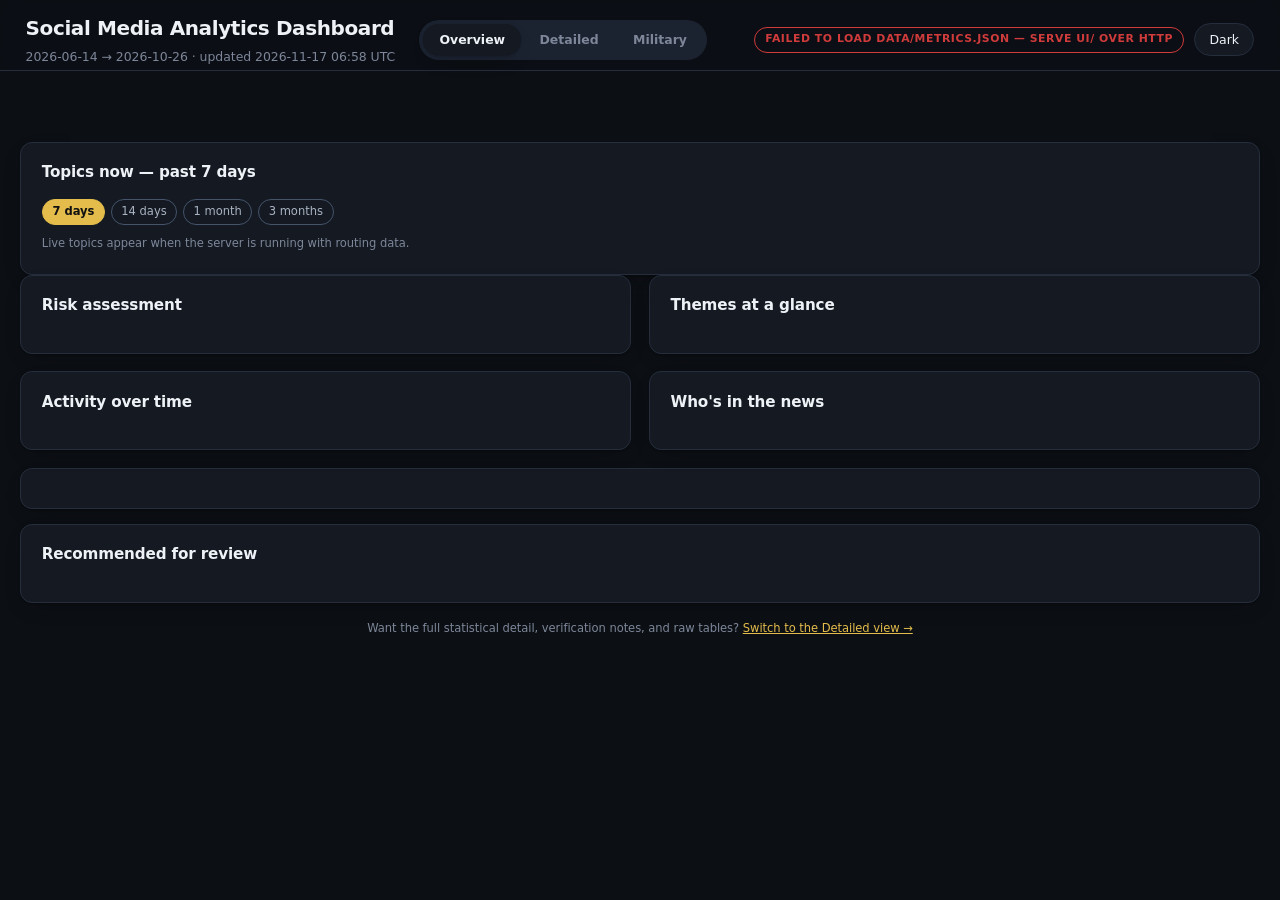
==== UI/index.html @ 5032ba18 "Burst episodes: make Y-axis scrollable and freeze X-axis date range header at top" ====
<!doctype html>
<html lang="en" data-theme="dark">
<head>
<meta charset="utf-8">
<meta name="viewport" content="width=device-width, initial-scale=1">
<title>Social Media Analytics Dashboard</title>
<link rel="stylesheet" href="assets/dash.css">
</head>
<body>
<div id="tip" role="status" aria-live="polite"></div>
<div id="drill-backdrop"></div>
<aside id="drill-panel" aria-hidden="true" role="dialog" aria-label="Underlying posts">
  <div class="drill-hd">
    <div class="drill-hd-txt">
      <p id="drill-title">Details</p>
      <p id="drill-sub" class="fnote"></p>
    </div>
    <button type="button" id="drill-close" aria-label="Close">&times;</button>
  </div>
  <div id="drill-body"></div>
</aside>
<header class="top">
  <div class="top-in">
    <div class="brand">
      <h1>Social Media Analytics Dashboard</h1>
      <div class="sub">2026-06-14 → 2026-10-26
        · updated 2026-11-17 06:58 UTC</div>
    </div>
    <div class="mode-toggle" role="tablist" aria-label="Dashboard mode">
      <button type="button" id="mode-basic-btn" aria-pressed="true">Overview</button>
      <button type="button" id="mode-advanced-btn" aria-pressed="false">Detailed</button>
      <button type="button" id="mode-military-btn" aria-pressed="false">Military</button>
    </div>
    <div class="top-right">
      <span class="badge" id="mode-badge">real data</span>
      <span class="badge gray" id="source-badge">source: data/metrics.duckdb</span>
      <span class="badge gray" id="data-status">loading…</span>
      <button class="tgl" id="theme-toggle" type="button">Dark</button>
    </div>
  </div>
</header>
<div class="filters" id="global-filters">
  <div class="filters-in" id="filters-in"></div>
</div>
<div id="basic-view">
<button type="button" class="mp-open-pill-sidebar" id="mp-open-pill" style="display:none;" title="Open Metrics Panel">
  <span>Metrics</span>
  <span class="mp-pill-chevron">◀</span>
</button>

<aside class="metrics-panel-sidebar" id="metrics-panel">
  <div class="mp-sidebar-inner">
    <div class="mp-header">
      <div>
        <div class="mp-title">Metrics</div>
        <span class="mp-date-label" id="mp-date-label"></span>
      </div>
      <button type="button" class="mp-close-btn" id="mp-close-btn" aria-label="Close metrics panel" title="Close metrics panel">✕</button>
    </div>
    <div class="mp-range-pills" id="mp-range-pills">
      <button type="button" class="mp-pill mp-pill-active" data-days="1">Post day</button>
      <button type="button" class="mp-pill" data-days="7">1 wk</button>
      <button type="button" class="mp-pill" data-days="14">2 wk</button>
      <button type="button" class="mp-pill" data-days="21">3 wk</button>
      <button type="button" class="mp-pill" data-days="30">1 mo</button>
      <button type="button" class="mp-pill" data-days="60">2 mo</button>
      <button type="button" class="mp-pill" data-days="90">3 mo</button>
    </div>
    <div data-panel="basic_metrics_body"></div>
  </div>
</aside>

<div class="basic-wrap">
  <div class="basic-updated" data-panel="basic_updated"></div>
  <div class="kpi-row" data-panel="basic_kpis"></div>
  <div data-panel="basic_attention"></div>
  <div class="basic-2col">
    <div class="basic-panel">
      <p class="bp-t">Risk assessment</p>
      <div data-panel="basic_risk_strip"></div>
    </div>
    <div class="basic-panel">
      <p class="bp-t">Themes at a glance</p>
      <div data-panel="basic_theme_bars"></div>
    </div>
  </div>
  <div class="basic-2col">
    <div class="basic-panel">
      <p class="bp-t">Activity over time</p>
      <div data-panel="basic_volume_trend"></div>
    </div>
    <div class="basic-panel">
      <p class="bp-t">Who's in the news</p>
      <div data-panel="basic_top_entities"></div>
    </div>
  </div>
  <div class="basic-panel bvn-panel" data-panel="basic_viral_narratives"></div>
  <div class="basic-panel">
    <p class="bp-t">Recommended for review</p>
    <div data-panel="basic_alerts_list"></div>
  </div>
  <p class="fnote" style="margin-top:1.1rem;text-align:center">
    Want the full statistical detail, verification notes, and raw tables?
    <a href="#" id="basic-to-advanced-link">Switch to the Detailed view →</a>
  </p>
</div>
</div>
<div class="wrap" id="advanced-view" style="display:none">
  
  <nav class="toc" aria-label="Sections"><a href="#kpi">1. Header &amp; Key Performance Indicator (KPI) row</a><a href="#alerts">2. Alerts (False Discovery Rate-gated)</a><a href="#accel">3. Acceleration &amp; emergence</a><a href="#bursts">4. Burst episodes</a><a href="#volume">5. Volume &amp; growth</a><a href="#intensity">6. Intensity &amp; surprise</a><!-- <a href="#persistence">7. Persistence</a> --><a href="#tone">8. Tone</a><a href="#hate">9. Hate / toxicity</a><a href="#virality">10. Virality &amp; reach</a><!-- <a href="#authors">11. Author diversity &amp; coordination</a> --><!-- <a href="#readability">12. Readability</a> --><!-- <a href="#ontology">13. Ontology</a> --><!-- <a href="#hashtags">14. Hashtags</a> --><!-- <a href="#methodology">15. Methodology &amp; data quality</a> --><a href="#entities">16. Entity directory</a><a href="#risktheme">17. Risk categories &amp; thematic dimensions</a><!-- <a href="#geotimeline">18. Timeline &amp; alerts — entity / risk / theme</a> --><!-- <a href="#geoverify">19. Geo-ontology — verification summary</a> --><a href="#livener">20. Live Named Entity Recognition</a></nav>
  
<section class="sec" id="kpi">
  <h2><span class="num">1</span>Header &amp; Key Performance Indicator (KPI) row</h2>
  <p class="lede">The five numbers an analyst should see before anything else. Everything below is scoped by the filter row above — these tiles move with it, so the headline and the charts can never disagree.</p>
  <div data-panel="kpis"></div>
</section>

<section class="sec" id="alerts">
  <h2><span class="num">2</span>Alerts (False Discovery Rate-gated)<span class="badge">feeds the notification service</span></h2>
  <p class="lede">The highest-value section: which cells are behaving unusually enough to act on, and the exact evidence behind each one.</p>
  
<div class="card">
  <p class="ct">Alert severity</p>
  <div class="fnote">Two severity levels are produced: <span class="sev high"><span class="ic">▲</span>high</span>
  and <span class="sev medium"><span class="ic">●</span>medium</span>. <b>Topic alerts</b>: high if q &lt; 0.01, otherwise
  medium. <b>Entity, risk and theme alerts</b>: high only if q &lt; 0.01 <em>and</em> at least 10 posts that day
  <em>and</em> at least 2&times; the baseline; otherwise medium. All alerts have q &lt; 0.05. No alert is ever given a
  &ldquo;critical&rdquo; level, and there is no &ldquo;low&rdquo; level.
  </div>
  <details class="explain">
    <summary>How a candidate becomes an alert <span class="hint">click to expand</span></summary>
    <p class="cs">This is the logic the notification service will consume, so it is
  spelled out rather than buried. Each cell's volume is tested against a
  Negative-Binomial baseline fitted on its own trailing window, giving an
  exceedance probability. Those p-values are corrected across every supported
  cell <em>within the same day</em> by Benjamini–Hochberg, and
  <code>alert_flag</code> is <code>q &lt; 0.05</code> — a calibrated
  false-discovery rate, not an arbitrary z threshold. Cells that fail the support
  gate are never tested at all, so they cannot be flagged.</p>
    <div class="fnote">Severity is <b>evidence strength, not impact</b> — a very small q-value on a four-post
  cell is strong evidence of a small thing. Colour never carries the severity alone:
  every chip pairs an icon with the word.</div>
  </details>
</div>
<div class="card">
  <p class="ct">Alert candidates per day</p>
  <div class="plot" data-panel="alerts_day"></div>
</div>
<div class="card">
  <p class="ct">Alert candidates</p>
  <p class="cs">Sorted by severity, then by q-value. The rationale column is the
  human-readable trace of why the cell fired — it is carried in
  <code>alert_candidates.rationale</code> so the notification payload can quote it
  verbatim.</p>
  <div data-panel="alerts_table"></div>
</div>
<details class="specs-dropdown" style="margin-top:0.85rem;border:1px solid var(--gold-hair, #8c6f1f);border-radius:4px;padding:0.4rem 0.75rem;background:var(--surface, #131313);"><summary style="cursor:pointer;font-size:0.82rem;font-weight:600;color:var(--gold, #d4af37);padding:0.2rem 0;user-select:none;display:flex;align-items:center;gap:0.5rem;"><span style="font-size:0.9rem;">📐</span> View Metric Formulas &amp; Statistical Logic <span style="color:var(--ink-2, #a8a8a8);font-size:0.75rem;font-weight:normal;">(5 metrics — click to expand)</span></summary><ul style="margin:0.75rem 0 0.25rem;padding-left:1.2rem;font-size:0.8rem;color:var(--ink-2, #a8a8a8);border-top:1px solid var(--gold-hair, #8c6f1f);padding-top:0.6rem;"><li><b>Volume Surprise (Negative Binomial Deviance)</b> <span class="gate">-log10 P(X &gt;= V | NegBinom(mu_baseline × (effort_t / effort_baseline), theta))</span> <span class="fnote">units: Shannon information (-log10 p; 2.0 = p &lt; 0.01, 3.0 = p &lt; 0.001)</span><div class="caveat">Negative Binomial MLE baseline fitted on trailing 28 days with effort offset (F2). Captures overdispersion honestly.</div><div class="fnote">gate: <span class="gate">support_ok (baseline_days &gt;= 14 &amp; baseline_mean &gt;= 0.5 &amp; V &gt;= 3)</span></div></li><li><b>Exceedance p-value</b> <span class="gate">P(X &gt;= V | fitted count baseline), exact discrete upper tail</span> <span class="fnote">units: probability</span><div class="caveat">one-sided; only upward excursions are tested</div><div class="fnote">gate: <span class="gate">support_ok (baseline_days&gt;=14 &amp; baseline_mean&gt;=0.5 &amp; V&gt;=3)</span></div></li><li><b>False Discovery Rate q-value (Benjamini–Hochberg)</b> <span class="gate">Benjamini–Hochberg false discovery rate correction across all supported cells of the same day (mid-p test)</span> <span class="fnote">units: calibrated q-value</span><div class="caveat">Controls family-wise false discovery rate at alpha=0.05, eliminating random noise alarms from large hypothesis spaces.</div><div class="fnote">gate: <span class="gate">support_ok</span></div></li><li><b>Intensity Alert Flag</b> <span class="gate">surprise_q &lt; 0.05 AND support_ok == True</span> <span class="fnote">units: boolean</span><div class="caveat">Statistically rigorous alert trigger consumable by downstream notification systems.</div><div class="fnote">gate: <span class="gate">support_ok</span></div></li><li><b>Alert Severity Band</b> <span class="gate">high | medium. Topic alerts: high if q &lt; 0.01. Entity, risk and theme alerts: high if q &lt; 0.01 and &gt;= 10 posts and &gt;= 2x baseline. Otherwise medium. (No critical level is produced.)</span> <span class="fnote">units: evidence strength category</span><div class="caveat">Calibrated False Discovery Rate evidence strength (Benjamini–Hochberg), not arbitrary z threshold.</div><div class="fnote">gate: <span class="gate">surprise_q &lt; 0.05 &amp; support_ok</span></div></li></ul></details>

</section>

<section class="sec" id="accel">
  <h2><span class="num">3</span>Acceleration &amp; emergence<span class="badge">priority metric family</span></h2>
  <p class="lede">“How fast is a scenario popping up” is not one quantity — it bundles curvature, a burst state, emergence from zero, and semantic novelty. All four are shown separately so an analyst can always ask <em>why</em> something flagged.</p>
  
<div class="card">
  <p class="ct">Why each cell flagged — the components, not just the composite</p>
  <details class="explain"><summary>About this panel <span class="hint">click to expand</span></summary><p class="cs">The composite <code>emergence_score</code> is a rank-combination, so
  a high score can come from very different evidence. Each panel below breaks a
  top-ranked cell into its four inputs, and shows explicitly which of them were
  <b>NULL</b> — a score built from two components is weaker evidence than one built
  from four, and the composite alone will not tell you which you have.</p></details>
  <div class="plot" data-panel="emg_components"></div>
</div>
<div class="card">
  <p class="ct">Smoothed acceleration by topic</p>
  <details class="explain"><summary>About this panel <span class="hint">click to expand</span></summary><p class="cs">One panel per topic: nine topics cannot be separated by hue in a
  black/white/gray/gold palette, so identity is carried by position instead. The
  gold ribbon under each axis marks days where the burst detector was in its burst
  state — an ordered state channel, not a fourth series.</p></details>
  <div class="plot" data-panel="accel_facets"></div>
</div>
<div class="grid g2">
  <div class="card">
    <p class="ct">Semantic novelty by topic</p>
    <p class="cs">A topic can stay flat in volume while completely changing in
    content. This is the metric that sees that.</p>
    <div class="plot" data-panel="novelty_facets"></div>
  </div>
  <div class="card">
    <p class="ct">Days from first appearance to 5 posts/day</p>
    <details class="explain"><summary>About this panel <span class="hint">click to expand</span></summary><p class="cs">Speed of emergence from zero, one block per platform. Lower is faster. &ldquo;5+/day from the start&rdquo; means the series was already at 5 or more posts a day on its first day in the window, so it did not emerge during the window. Choose one topic in the topic filter to see that topic across all platforms.</p></details>
    <div class="plot" data-panel="dtt_bars"></div>
  </div>
</div>
<details class="specs-dropdown" style="margin-top:0.85rem;border:1px solid var(--gold-hair, #8c6f1f);border-radius:4px;padding:0.4rem 0.75rem;background:var(--surface, #131313);"><summary style="cursor:pointer;font-size:0.82rem;font-weight:600;color:var(--gold, #d4af37);padding:0.2rem 0;user-select:none;display:flex;align-items:center;gap:0.5rem;"><span style="font-size:0.9rem;">📐</span> View Metric Formulas &amp; Statistical Logic <span style="color:var(--ink-2, #a8a8a8);font-size:0.75rem;font-weight:normal;">(7 metrics — click to expand)</span></summary><ul style="margin:0.75rem 0 0.25rem;padding-left:1.2rem;font-size:0.8rem;color:var(--ink-2, #a8a8a8);border-top:1px solid var(--gold-hair, #8c6f1f);padding-top:0.6rem;"><li><b>Acceleration (raw)</b> <span class="gate">growth_t - growth_{t-1} (2nd difference of the log rate)</span> <span class="fnote">units: log rate per day^2</span><div class="caveat">2nd differences double the noise — prefer accel_smooth</div><div class="fnote">gate: <span class="gate">support_ok (baseline_days&gt;=14 &amp; baseline_mean&gt;=0.5 &amp; V&gt;=3)</span></div></li><li><b>Smoothed Acceleration (Causal Savitzky–Golay)</b> <span class="gate">d²/dt² [log_rate] via causal quadratic Savitzky–Golay filter (trailing window=5, order=2, evaluated at right edge)</span> <span class="fnote">units: log rate per day²</span><div class="caveat">Causal smoothing without future lookahead bias. Detects curvature inflection points before peak volume.</div><div class="fnote">gate: <span class="gate">support_ok (baseline_days &gt;= 14 &amp; baseline_mean &gt;= 0.5 &amp; V &gt;= 3)</span></div></li><li><b>Burst State (Kleinberg HMM / Poisson CUSUM)</b> <span class="gate">Kleinberg 2-state Poisson HMM (Viterbi decoding, q=0.5, gamma=1.0) where n_days &gt;= 21; fallback to one-sided Poisson CUSUM</span> <span class="fnote">units: 0 (baseline) or 1 (bursting)</span><div class="caveat">Identifies discrete regime shifts from baseline activity to viral burst state.</div><div class="fnote">gate: <span class="gate">burst_support_ok (series n_days &gt;= 14 &amp; mean(V) &gt;= 0.5)</span></div></li><li><b>Burst intensity</b> <span class="gate">Kleinberg: log p(x|lambda1) - log p(x|lambda0) clipped at 0. CUSUM: S_t / h (1.0 at the alarm boundary)</span> <span class="fnote">units: nats (Kleinberg) or CUSUM units</span><div class="caveat">units differ between the two detectors — compare within burst_method only</div><div class="fnote">gate: <span class="gate">burst_support_ok (series n_days&gt;=14 &amp; mean(V)&gt;=0.5)</span></div></li><li><b>Semantic Novelty (Embedding Distance)</b> <span class="gate">1.0 - cosine_similarity(day_centroid, trailing_21d_centroid) over BGE-M3 1024-dim dense embeddings</span> <span class="fnote">units: cosine distance [0.0, 2.0]</span><div class="caveat">Measures intra-topic narrative evolution. High novelty indicates new vocabulary, angles, or actors entering the topic.</div><div class="fnote">gate: <span class="gate">novelty_n &gt;= 3 &amp; novelty_base_n &gt;= 20</span></div></li><li><b>Days to threshold</b> <span class="gate">days from the series' first in-window appearance to the first day V&gt;=5</span> <span class="fnote">units: days</span><div class="caveat">NULL until the threshold is actually crossed (no look-ahead)</div><div class="fnote">gate: <span class="gate">NULL before crossing</span></div></li><li><b>Narrative Emergence Score (Multi-Signal Fusion)</b> <span class="gate">0.40 × rank(surprise) + 0.25 × rank(accel_smooth) + 0.20 × rank(novelty) + 0.15 × rank(speed to threshold); needs at least 2 of the 4 components</span> <span class="fnote">units: composite rank [0.0, 1.0]</span><div class="caveat">Primary early warning rank combining volume surprise, acceleration curvature, semantic novelty, and speed to threshold. Gated by support_ok. Unassigned noise bucket is permanently blocked.</div><div class="fnote">gate: <span class="gate">support_ok &amp; topic_id != 'unassigned'</span></div></li></ul></details>

</section>

<section class="sec" id="bursts">
  <h2><span class="num">4</span>Burst episodes</h2>
  <p class="lede">Detected episodes as intervals on a shared time axis: when each started, when it peaked, when it ended, how steeply it arrived and how fast it decayed.</p>
  
<div class="card">
  <p class="ct">Episode timeline</p>
  <details class="explain"><summary>About this panel <span class="hint">click to expand</span></summary><p class="cs">Bar = episode extent, dot = peak day. Hover any bar for onset slope,
  inflection day, decay λ, half-life and the decay fit's r². Post-peak exponential
  decay is scoped to <em>detected episodes</em> rather than whole series, which is why
  it fits here where the v1 whole-series version accepted only 6 of 39 cells.</p></details>
  <div class="plot" data-panel="bursts"></div>
</div>
<details class="specs-dropdown" style="margin-top:0.85rem;border:1px solid var(--gold-hair, #8c6f1f);border-radius:4px;padding:0.4rem 0.75rem;background:var(--surface, #131313);"><summary style="cursor:pointer;font-size:0.82rem;font-weight:600;color:var(--gold, #d4af37);padding:0.2rem 0;user-select:none;display:flex;align-items:center;gap:0.5rem;"><span style="font-size:0.9rem;">📐</span> View Metric Formulas &amp; Statistical Logic <span style="color:var(--ink-2, #a8a8a8);font-size:0.75rem;font-weight:normal;">(3 metrics — click to expand)</span></summary><ul style="margin:0.75rem 0 0.25rem;padding-left:1.2rem;font-size:0.8rem;color:var(--ink-2, #a8a8a8);border-top:1px solid var(--gold-hair, #8c6f1f);padding-top:0.6rem;"><li><b>Onset steepness</b> <span class="gate">logistic fit to the cumulative rising limb -&gt; max slope K*r/4; falls back to the OLS slope of log1p(V) on the limb when &lt;4 points or R2&lt;0.5</span> <span class="fnote">units: posts/day (logistic) or log-posts/day (fallback)</span><div class="caveat">in a 45-day window most rising limbs are 1-3 days, so 36/49 episodes use the log-linear fallback — check onset_method before comparing values</div><div class="fnote">gate: <span class="gate">episode must exist</span></div></li><li><b>Burst State (Kleinberg HMM / Poisson CUSUM)</b> <span class="gate">Kleinberg 2-state Poisson HMM (Viterbi decoding, q=0.5, gamma=1.0) where n_days &gt;= 21; fallback to one-sided Poisson CUSUM</span> <span class="fnote">units: 0 (baseline) or 1 (bursting)</span><div class="caveat">Identifies discrete regime shifts from baseline activity to viral burst state.</div><div class="fnote">gate: <span class="gate">burst_support_ok (series n_days &gt;= 14 &amp; mean(V) &gt;= 0.5)</span></div></li><li><b>Burst intensity</b> <span class="gate">Kleinberg: log p(x|lambda1) - log p(x|lambda0) clipped at 0. CUSUM: S_t / h (1.0 at the alarm boundary)</span> <span class="fnote">units: nats (Kleinberg) or CUSUM units</span><div class="caveat">units differ between the two detectors — compare within burst_method only</div><div class="fnote">gate: <span class="gate">burst_support_ok (series n_days&gt;=14 &amp; mean(V)&gt;=0.5)</span></div></li></ul></details>

</section>

<section class="sec" id="volume">
  <h2><span class="num">5</span>Volume &amp; growth</h2>
  <p class="lede">Volume, the effort-normalised rate that removes the collector ramp, and the growth family derived from it.</p>
  
<div class="card">
  <p class="ct">Volume rate per platform, with collection effort beneath</p>
  <p class="cs">Effort is plotted as its own strip with its own baseline, never as a
  second y-axis on the same plot. A rise in raw <code>V</code> that is matched by a
  rise in effort is the scraper, not the world — this layout is what makes that
  visible instead of hiding it inside a ratio.</p>
  <div class="plot" data-panel="vol_facets"></div>
</div>
<div class="grid g2">
  <div class="card">
    <p class="ct">Growth by topic, most recent supported day</p>
    <p class="cs">Diverging scale: gold for accelerating, clay for decelerating,
    neutral gray at zero — never a hue at the midpoint.</p>
    <div class="plot" data-panel="growth_div"></div>
  </div>
  <div class="card">
    <p class="ct">Momentum and 7-day growth by topic</p>
    <p class="cs">Two series only, so gold carries the focal measure and gray the
    reference. Both are in the same units (log-rate), so they share one axis.</p>
    <div class="plot" data-panel="momentum_facets"></div>
  </div>
</div>
<details class="specs-dropdown" style="margin-top:0.85rem;border:1px solid var(--gold-hair, #8c6f1f);border-radius:4px;padding:0.4rem 0.75rem;background:var(--surface, #131313);"><summary style="cursor:pointer;font-size:0.82rem;font-weight:600;color:var(--gold, #d4af37);padding:0.2rem 0;user-select:none;display:flex;align-items:center;gap:0.5rem;"><span style="font-size:0.9rem;">📐</span> View Metric Formulas &amp; Statistical Logic <span style="color:var(--ink-2, #a8a8a8);font-size:0.75rem;font-weight:normal;">(7 metrics — click to expand)</span></summary><ul style="margin:0.75rem 0 0.25rem;padding-left:1.2rem;font-size:0.8rem;color:var(--ink-2, #a8a8a8);border-top:1px solid var(--gold-hair, #8c6f1f);padding-top:0.6rem;"><li><b>Volume (Post Count)</b> <span class="gate">count(distinct post_uid) in cell [topic × platform × day]</span> <span class="fnote">units: posts</span><div class="caveat">Raw activity volume. Confounded by crawler collection effort — always interpret alongside V_rate and growth.</div><div class="fnote">gate: <span class="gate">none (V is its own support)</span></div></li><li><b>Effort-Normalized Volume (Velocity)</b> <span class="gate">V / effort (posts per active channel)</span> <span class="fnote">units: posts per active channel</span><div class="caveat">Velocity metric stripping scraper intensity. Foundation for growth derivatives and Negative Binomial baseline fitting.</div><div class="fnote">gate: <span class="gate">none</span></div></li><li><b>Collection Effort (Exposure Offset)</b> <span class="gate">count(distinct active channels / authors) observed on that platform-day</span> <span class="fnote">units: active channels</span><div class="caveat">Decouples crawler ramp-up from true narrative surge. Floored at 1.0.</div><div class="fnote">gate: <span class="gate">floored at 1</span></div></li><li><b>Growth (Log-Rate First Difference)</b> <span class="gate">d/dt log((V + 1) / effort) = log_rate_t - log_rate_{t-1}</span> <span class="fnote">units: log rate per day</span><div class="caveat">Effort-normalized daily growth rate. Strips scraper collection artifacts.</div><div class="fnote">gate: <span class="gate">support_ok (baseline_days &gt;= 14 &amp; baseline_mean &gt;= 0.5 &amp; V &gt;= 3)</span></div></li><li><b>Growth of volume share</b> <span class="gate">log(share_t+1e-6) - log(share_{t-1}+1e-6)</span> <span class="fnote">units: log share per day</span><div class="caveat">strips any platform-wide effort change</div><div class="fnote">gate: <span class="gate">support_ok (baseline_days&gt;=14 &amp; baseline_mean&gt;=0.5 &amp; V&gt;=3)</span></div></li><li><b>7-day growth</b> <span class="gate">log(sum7(V)+1 / sum7(effort)) - same lagged 7 days</span> <span class="fnote">units: log rate per week</span><div class="caveat">smoother, lags by up to a week</div><div class="fnote">gate: <span class="gate">support_ok (baseline_days&gt;=14 &amp; baseline_mean&gt;=0.5 &amp; V&gt;=3)</span></div></li><li><b>Momentum</b> <span class="gate">EMA_7(growth) - EMA_21(growth)</span> <span class="fnote">units: log rate per day</span><div class="caveat">describes the recent direction of volume; it is NOT a forecast. Measured on the 26 Oct snapshot: corr +0.72 with same-day growth but -0.35 with the next 7 days (daily growth reverses). Project-defined moving-average formula, no paper. Insensitive to span choice (corr 0.98 across 5/14 and 10/28 variants); see reports/CORE_SIGNAL_CHECKS.md</div><div class="fnote">gate: <span class="gate">support_ok (baseline_days&gt;=14 &amp; baseline_mean&gt;=0.5 &amp; V&gt;=3)</span></div></li></ul></details>

</section>

<section class="sec" id="intensity">
  <h2><span class="num">6</span>Intensity &amp; surprise</h2>
  <p class="lede">Where and when volume exceeded its own baseline by more than chance explains — the cross-section of the whole panel in one view.</p>
  
<div class="card">
  <p class="ct">Topic × day surprise</p>
  <details class="explain"><summary>About this panel <span class="hint">click to expand</span></summary><p class="cs">A single gold ramp, light→dark: one hue, so the reader sees magnitude
  and nothing else. Hatched cells are <b>not zero</b> — they are cells whose support
  gate was not met, where the metric was emitted as NULL rather than as a guess. A
  white outline marks cells that cleared BH q &lt; 0.05.</p></details>
  <div data-panel="intensity_heat"></div>
</div>
<details class="specs-dropdown" style="margin-top:0.85rem;border:1px solid var(--gold-hair, #8c6f1f);border-radius:4px;padding:0.4rem 0.75rem;background:var(--surface, #131313);"><summary style="cursor:pointer;font-size:0.82rem;font-weight:600;color:var(--gold, #d4af37);padding:0.2rem 0;user-select:none;display:flex;align-items:center;gap:0.5rem;"><span style="font-size:0.9rem;">📐</span> View Metric Formulas &amp; Statistical Logic <span style="color:var(--ink-2, #a8a8a8);font-size:0.75rem;font-weight:normal;">(4 metrics — click to expand)</span></summary><ul style="margin:0.75rem 0 0.25rem;padding-left:1.2rem;font-size:0.8rem;color:var(--ink-2, #a8a8a8);border-top:1px solid var(--gold-hair, #8c6f1f);padding-top:0.6rem;"><li><b>Volume Surprise (Negative Binomial Deviance)</b> <span class="gate">-log10 P(X &gt;= V | NegBinom(mu_baseline × (effort_t / effort_baseline), theta))</span> <span class="fnote">units: Shannon information (-log10 p; 2.0 = p &lt; 0.01, 3.0 = p &lt; 0.001)</span><div class="caveat">Negative Binomial MLE baseline fitted on trailing 28 days with effort offset (F2). Captures overdispersion honestly.</div><div class="fnote">gate: <span class="gate">support_ok (baseline_days &gt;= 14 &amp; baseline_mean &gt;= 0.5 &amp; V &gt;= 3)</span></div></li><li><b>False Discovery Rate q-value (Benjamini–Hochberg)</b> <span class="gate">Benjamini–Hochberg false discovery rate correction across all supported cells of the same day (mid-p test)</span> <span class="fnote">units: calibrated q-value</span><div class="caveat">Controls family-wise false discovery rate at alpha=0.05, eliminating random noise alarms from large hypothesis spaces.</div><div class="fnote">gate: <span class="gate">support_ok</span></div></li><li><b>support_n</b> — not described in <code>metric_meta</code>; the dashboard will not claim semantics it was not given.</li><li><b>support_ok</b> — not described in <code>metric_meta</code>; the dashboard will not claim semantics it was not given.</li></ul></details>

</section>

<!-- <section class="sec" id="persistence">
  <h2><span class="num">7</span>Persistence</h2>
  <p class="lede">Whether a topic's attention sticks or dissipates, estimated from the whole series with a standard error instead of by discarding cells whose curve fit was weak.</p>
  
<div class="card">
  <p class="ct">AR(1) φ with ± 1 standard error</p>
  <details class="explain"><summary>About this panel <span class="hint">click to expand</span></summary><p class="cs">Gold dot = the point estimate, gray bar = ± 1 SE. Cells whose
  Ljung–Box p ≥ 0.05 are drawn in gray: there is no significant autocorrelation to
  model, so their φ and half-life describe noise. φ outside (0, 1) leaves the
  half-life genuinely undefined, and it is shown as “—” rather than filled in.</p></details>
  <div class="plot" data-panel="persistence"></div>
</div>
<details class="specs-dropdown" style="margin-top:0.85rem;border:1px solid var(--gold-hair, #8c6f1f);border-radius:4px;padding:0.4rem 0.75rem;background:var(--surface, #131313);"><summary style="cursor:pointer;font-size:0.82rem;font-weight:600;color:var(--gold, #d4af37);padding:0.2rem 0;user-select:none;display:flex;align-items:center;gap:0.5rem;"><span style="font-size:0.9rem;">📐</span> View Metric Formulas &amp; Statistical Logic <span style="color:var(--ink-2, #a8a8a8);font-size:0.75rem;font-weight:normal;">(4 metrics — click to expand)</span></summary><ul style="margin:0.75rem 0 0.25rem;padding-left:1.2rem;font-size:0.8rem;color:var(--ink-2, #a8a8a8);border-top:1px solid var(--gold-hair, #8c6f1f);padding-top:0.6rem;"><li><b>AR(1) persistence</b> <span class="gate">OLS phi from log_rate_t = c + phi*log_rate_{t-1} + e (LEVEL series)</span> <span class="fnote">units: dimensionless</span><div class="caveat">SPEC DEVIATION, flagged for review: F7 specifies the AR(1) on the DIFFERENCED log rate, but differencing a stationary series forces phi&lt;0, for which ln(0.5)/ln(phi) is undefined — it produced a half-life on only 4/39 series, reproducing the coverage weakness F7 set out to fix. The level fit is published here; the differenced fit is kept verbatim in diff_ar1_phi / diff_half_life_days.</div><div class="fnote">gate: <span class="gate">n_obs&gt;=12</span></div></li><li><b>Persistence half-life</b> <span class="gate">ln(0.5)/ln(ar1_phi), defined for 0&lt;phi&lt;1</span> <span class="fnote">units: days</span><div class="caveat">NULL when phi&lt;=0 or phi&gt;=1 (not mean-reverting); read with phi_se</div><div class="fnote">gate: <span class="gate">0&lt;phi&lt;1 and n_obs&gt;=12</span></div></li><li><b>Volatility</b> <span class="gate">SD of the log-rate first differences</span> <span class="fnote">units: log rate</span><div class="fnote">gate: <span class="gate">n_obs&gt;=2</span></div></li><li><b>Ljung-Box p</b> <span class="gate">Ljung-Box Q on the log-rate level, lags 1..7</span> <span class="fnote">units: p-value</span><div class="caveat">F8's primary evidence for autocorrelation, replacing the inverted v1 null-control criterion (D4)</div><div class="fnote">gate: <span class="gate">n_obs&gt;=8</span></div></li></ul></details>

</section> -->

<section class="sec" id="tone">
  <h2><span class="num">8</span>Tone</h2>
  <p class="lede">Sentiment polarity per cell, published as the empirical-Bayes shrunk value with its support count always visible.</p>
  
<div class="grid g2">
  <div class="card">
    <p class="ct">Tone by topic × platform</p>
    <p class="cs">Diverging: clay for negative, gold for positive, a neutral
    <b>gray</b> midpoint. Hatched cells had no tone-scored post at all.</p>
    <div data-panel="tone_heat"></div>
  </div>
  <div class="card">
    <p class="ct">Shrinkage: raw mean vs published EB value</p>
    <p class="cs">The connector shows how far empirical Bayes moved each topic. A
    long connector means the raw mean rested on very little evidence — the support
    count on the right is the number to read first.</p>
    <div class="plot" data-panel="tone_shrink"></div>
  </div>
</div>
<div class="card">
  <p class="ct">Tone mix by platform <span class="badge gray">provisional</span></p>
  <details class="explain"><summary>About this panel <span class="hint">click to expand</span></summary><p class="cs">How many scored posts are positive, neutral or negative, per platform, never pooled across
  platforms (platforms differ too much: net scores range from about &minus;70 to +60). A post is
  <b>positive</b> if its tone is above +0.15 and <b>negative</b> if below &minus;0.15. Tone reads the wording, not the poster&rsquo;s attitude: a factual report of a bad event is scored negative, so a low value can mean negative news rather than a hostile audience. The <b>net sentiment
  score</b> is 100 &times; (positive share &minus; negative share). <b>Audience-weighted tone</b> gives posts with
  more views and interactions more influence, with weight 1 + ln(1 + views + likes + comments + shares), so a
  post with no counter still counts once; where a platform has no counters it equals the plain average.
  <b>Provisional:</b> the tone model is not yet human-validated. In a first hand-labelled check it scored
  factual reports of bad events as negative, so these numbers reflect news content as much as opinion, and
  the &plusmn;0.15 cut-off is not validated per language.</p></details>
  <div class="plot" data-panel="tone_mix"></div>
</div>
<div class="card">
  <p class="ct">Largest tone drops <span class="badge gray">provisional</span></p>
  <details class="explain"><summary>About this panel <span class="hint">click to expand</span></summary><p class="cs">Days where a topic's tone on a platform fell significantly below its own previous 14 days
  (today is not in the baseline). z compares today with the baseline mean in baseline standard deviations
  (floor 0.05); q is the false-discovery-controlled probability across all topic &times; platform series
  that day. Needs at least 5 scored posts today and on at least 7 of the previous 14 days. This is a monitor
  and does not feed the alert list.</p></details>
  <div class="plot" data-panel="tone_drift"></div>
</div>
<details class="specs-dropdown" style="margin-top:0.85rem;border:1px solid var(--gold-hair, #8c6f1f);border-radius:4px;padding:0.4rem 0.75rem;background:var(--surface, #131313);"><summary style="cursor:pointer;font-size:0.82rem;font-weight:600;color:var(--gold, #d4af37);padding:0.2rem 0;user-select:none;display:flex;align-items:center;gap:0.5rem;"><span style="font-size:0.9rem;">📐</span> View Metric Formulas &amp; Statistical Logic <span style="color:var(--ink-2, #a8a8a8);font-size:0.75rem;font-weight:normal;">(11 metrics — click to expand)</span></summary><ul style="margin:0.75rem 0 0.25rem;padding-left:1.2rem;font-size:0.8rem;color:var(--ink-2, #a8a8a8);border-top:1px solid var(--gold-hair, #8c6f1f);padding-top:0.6rem;"><li><b>Tone (raw mean)</b> <span class="gate">mean tone_score over posts with tone_valid</span> <span class="fnote">units: [-1,1]</span><div class="caveat">unshrunk; noisy at small tone_n — prefer tone_eb. Tone measures the wording of the post, not the poster's attitude: a factual report of a bad event (an attack, an accident) is scored negative (Phase 0 check). A negative tone can therefore mean negative news, not a hostile audience.</div><div class="fnote">gate: <span class="gate">tone_n&gt;0</span></div></li><li><b>Tone / Sentiment (Empirical Bayes Shrunk)</b> <span class="gate">(n × tone_mean + k × parent_mean) / (n + k), where k = sigma_w² / tau² (DerSimonian–Laird estimator)</span> <span class="fnote">units: sentiment valence [-1.0, +1.0]</span><div class="caveat">Shrinks small-sample cells toward topic, platform, and global empirical priors. Eliminates false sentiment volatility on 1-post cells. Tone measures the wording of the post, not the poster's attitude: a factual report of a bad event (an attack, an accident) is scored negative (Phase 0 check). A negative tone can therefore mean negative news, not a hostile audience.</div><div class="fnote">gate: <span class="gate">tone_n &gt; 0</span></div></li><li><b>Tone support</b> <span class="gate">posts with a valid tone score</span> <span class="fnote">units: posts</span><div class="fnote">gate: <span class="gate">none</span></div></li><li><b>Positive share</b> <span class="gate">tone_pos_n / tone_n</span> <span class="fnote">units: fraction</span><div class="caveat">PROVISIONAL. Cut-off +-0.15 is not yet validated per language.</div><div class="fnote">gate: <span class="gate">tone_n&gt;=5</span></div></li><li><b>Neutral share</b> <span class="gate">1 - positive share - negative share</span> <span class="fnote">units: fraction</span><div class="caveat">PROVISIONAL. Very sensitive to the cut-off (13% to 62% for +-0.05 to +-0.40).</div><div class="fnote">gate: <span class="gate">tone_n&gt;=5</span></div></li><li><b>Negative share</b> <span class="gate">tone_neg_n / tone_n</span> <span class="fnote">units: fraction</span><div class="caveat">PROVISIONAL.</div><div class="fnote">gate: <span class="gate">tone_n&gt;=5</span></div></li><li><b>Net sentiment score (NSS)</b> <span class="gate">100 x (positive share - negative share)</span> <span class="fnote">units: -100 to +100</span><div class="caveat">PROVISIONAL. Compare within a platform only: platform scores range from about -70 to +60, so a pooled score is not meaningful (NULL at the platform-rolled topic grain). Tone measures the wording of the post, not the poster's attitude: a factual report of a bad event (an attack, an accident) is scored negative (Phase 0 check). A negative tone can therefore mean negative news, not a hostile audience.</div><div class="fnote">gate: <span class="gate">tone_n&gt;=5</span></div></li><li><b>Audience-weighted tone</b> <span class="gate">sum(tone x w) / sum(w), w = 1 + ln(1 + views + likes + comments + shares)</span> <span class="fnote">units: [-1,1]</span><div class="caveat">Secondary to tone_mean/tone_eb. Weight floor 1 so no post gets weight 0; posts without a counter weigh 1 (see tone_weight_cov). Within a platform only (NULL at the platform-rolled grain). Counters are not unique people. Sensitivity check (26 Oct snapshot, 4,476 cells with &gt;=5 scored posts): Spearman 0.989 with the unweighted mean; only 3.3% of cells differ by more than 0.1 and 0.2% change sign, so the weighting rarely changes the reading (platforms without counters, e.g. Reddit, are identical).</div><div class="fnote">gate: <span class="gate">tone_n&gt;=5</span></div></li><li><b>Weighted-tone coverage</b> <span class="gate">share of tone-scored posts that carry an audience counter</span> <span class="fnote">units: fraction</span><div class="caveat">Near 0 means tone_weighted is effectively the unweighted mean (platform has no counters).</div><div class="fnote">gate: <span class="gate">tone_n&gt;0</span></div></li><li><b>Tone drift (z)</b> <span class="gate">(tone_mean today - mean of prior 14 days) / max(sd of prior 14 days, 0.05)</span> <span class="fnote">units: z-score</span><div class="caveat">Today is excluded from the baseline. Needs &gt;=5 scored posts today and on &gt;=7 of the prior 14 days; NULL otherwise. PROVISIONAL.</div><div class="fnote">gate: <span class="gate">baseline&gt;=7 days, n&gt;=5</span></div></li><li><b>Tone drift (BH q)</b> <span class="gate">Benjamini-Hochberg q of tone_drift_p across all topic x platform series on the same day</span> <span class="fnote">units: q-value</span><div class="caveat">Same false-discovery control as volume alerts.</div><div class="fnote">gate: <span class="gate">as tone_drift_z</span></div></li></ul></details>

</section>

<section class="sec" id="hate">
  <h2><span class="num">9</span>Hate / toxicity<span class="badge crit">⚠ gated</span></h2>
  <p class="lede">Present in the schema, deliberately <b>not</b> presented as a finding.</p>
  
<div class="warnbox">
  <div class="hd"><span aria-hidden="true">⚠</span> Uncalibrated — not publishable</div>
  <p style="margin:0 0 0.4rem">UNCALIBRATED AND NOT PUBLISHABLE. A war/terror corpus over-fires toxicity models; reports/calibration_sample.csv is not yet hand-labelled. The dashboard must render every hate_* field visibly gated.</p>
  <p style="margin:0">Per spec §6.3 this family stays gated. A single-labeller Phase 0 check
  (<code>reports/TONE_HATE_VALIDATION.md</code>) has been run, but it is not confirmed by a human and
  the scores are still raw model probabilities, never calibrated. Until a human-confirmed sample exists: <b>do not quote these numbers, do not rank topics by them,
  and do not route a notification off them.</b> Gate:
  <span class="gate">non-null only where its own support count &gt; 0</span></p>
</div>
<div class="card">
  <p class="ct">Uncalibrated values <span class="badge blocked">⚠ uncalibrated</span></p>
  <p class="cs">Collapsed by default and rendered in gray rather than gold, because
  gold is this dashboard's signal for “trust this”. The numbers are shown at all only
  so the calibration work can be scoped.</p>
  <div data-panel="hate_gated"></div>
</div>
<details class="specs-dropdown" style="margin-top:0.85rem;border:1px solid var(--gold-hair, #8c6f1f);border-radius:4px;padding:0.4rem 0.75rem;background:var(--surface, #131313);"><summary style="cursor:pointer;font-size:0.82rem;font-weight:600;color:var(--gold, #d4af37);padding:0.2rem 0;user-select:none;display:flex;align-items:center;gap:0.5rem;"><span style="font-size:0.9rem;">📐</span> View Metric Formulas &amp; Statistical Logic <span style="color:var(--ink-2, #a8a8a8);font-size:0.75rem;font-weight:normal;">(4 metrics — click to expand)</span></summary><ul style="margin:0.75rem 0 0.25rem;padding-left:1.2rem;font-size:0.8rem;color:var(--ink-2, #a8a8a8);border-top:1px solid var(--gold-hair, #8c6f1f);padding-top:0.6rem;"><li><b>Hate score (raw mean)</b> <span class="gate">mean hate_score over posts with hate_valid</span> <span class="fnote">units: [0,1]</span><div class="caveat">UNCALIBRATED — see hate_calibrated</div><div class="fnote">gate: <span class="gate">hate_n&gt;0</span></div></li><li><b>Hate score (EB-shrunk)</b> <span class="gate">empirical-Bayes shrunk hate mean</span> <span class="fnote">units: [0,1]</span><div class="caveat">UNCALIBRATED AND NOT PUBLISHABLE. A war/terror corpus over-fires toxicity models; reports/calibration_sample.csv is not yet hand-labelled. The dashboard must render every hate_* field visibly gated.</div><div class="fnote">gate: <span class="gate">non-null only where its own support count &gt; 0</span></div></li><li><b>Hate prevalence</b> <span class="gate">share of valid-scored posts with hate_score &gt;= 0.5</span> <span class="fnote">units: fraction</span><div class="caveat">UNCALIBRATED; the 0.5 cutoff is the model's, not a validated threshold</div><div class="fnote">gate: <span class="gate">hate_n&gt;0</span></div></li><li><b>Hate calibration status</b> <span class="gate">constant false until calibration_sample.csv is labelled</span> <span class="fnote">units: boolean</span><div class="caveat">non-negotiable #3 of the spec</div><div class="fnote">gate: <span class="gate">none</span></div></li></ul></details>

</section>

<section class="sec" id="virality">
  <h2><span class="num">10</span>Virality &amp; reach</h2>
  <p class="lede">Engagement expressed as an age-conditional percentile, because a parametric age normalisation did not fit — and reach labelled for what it actually is.</p>
  
<div class="card">
  <p class="ct">Virality percentile distribution per platform</p>
  <p class="cs">Scrape lag ranges from 0.6 days to 150 days across platforms, so raw
  engagement comparisons measure observation delay, not virality. A percentile
  within (platform × age band) is distribution-free and age-honest.</p>
  <div class="plot" data-panel="virality_facets"></div>
</div>
<div class="card">
  <p class="ct">Reach <span class="badge">proxy</span></p>
  <details class="explain"><summary>About this panel <span class="hint">click to expand</span></summary><p class="cs"><b>No follower or subscriber counts exist anywhere in the corpus.</b>
  The bars below show <b>observed views only</b> (platforms with a view counter). Platforms
  without one are not shown; their activity is a separate quantity
  (<code>engagement_proxy</code>, a log-engagement score) and is never added to views.
  An author's own typical views give a defensible comparison
  (<code>reach_audience_norm</code>, mostly Telegram and Twitter, thinner elsewhere), which is still a proxy. Never
  present either as audience size.</p></details>
  <div class="plot" data-panel="reach_bars"></div>
</div>
<div class="card">
  <p class="ct">Cross-Platform Narrative Diffusion <span class="badge">multi-platform</span></p>
  <details class="explain"><summary>About this panel <span class="hint">click to expand</span></summary><p class="cs">Tracks narratives that appear with identical text on two or more platforms. <b>Observed views</b> are counter values summed over platforms that report views; nothing is estimated. Interactions on posts without a view counter are shown separately and are not converted into views. The &ldquo;Who Posted&rdquo; column marks stories where the account name is the same on every platform: that is one account re-publishing its own text (cross-posting), not spread between different accounts; most stories are of this kind. &ldquo;Earliest observed&rdquo; is the first post we collected, which depends on scrape lag.</p></details>
  <div class="plot" data-panel="cross_platform"></div>
</div>
<div class="card">
  <p class="ct">Shared-Link Narratives <span class="badge gray">preliminary</span></p>
  <details class="explain"><summary>About this panel <span class="hint">click to expand</span></summary><p class="cs"><b>Preliminary.</b> A second, separate way to link posts: two or more platforms
  posting the <b>same article link</b> (tracking parameters removed). It finds stories that exact-text
  matching misses, such as a translated post or a different headline for the same article. It only
  covers posts that contain a link, shows <b>observed views only</b> (no estimates), and is not
  merged into the narratives above. Precision was judged by hand by one reviewer on 100 links (not
  independently reviewed): full article links 35 of 40 judged right, shortened links 48 of 48. All 5
  wrong full links were reference or app links whose posts were 26 days or more apart, so such links
  (posts more than 21 days apart) are now <b>low</b> confidence and listed separately.
  <b>High</b> = a full article link, posts within 21 days; <b>medium</b> = a shortened
  link, where the destination is not visible and most cases are one news aggregator posting the
  same item on two platforms, so treat them as one source, not independent spread.</p></details>
  <div class="plot" data-panel="cross_platform_urls"></div>
</div>
<div class="card">
  <p class="ct">Cross-Platform Events (Semantic) <span class="badge gray">preliminary</span></p>
  <details class="explain"><summary>About this panel <span class="hint">click to expand</span></summary><p class="cs"><b>Preliminary.</b> Links posts on <b>different platforms that say the same thing in
  different words or languages</b>, using the stored BGE-M3 meaning embeddings: cosine similarity
  at least 0.85, posted within 3 days of each other, identical text excluded (that is the exact-text
  table above). Connected posts form an <b>event</b>. Unlike the exact-text table, most events here
  involve <b>different accounts</b>, so they show real spread of one story. Precision was judged by
  hand by one reviewer on 100 events (not independently reviewed): high 45 of 45 and medium 42 of 44
  judged right; 9 rows were marked unsure because the reviewer could not read the language, and one of
  the 2 wrong ones was a Dhivehi post matched to an unrelated English one. Similarity below 0.80 was not tested. <b>High</b> = every link in the event is at least 0.90;
  <b>medium</b> = some links are 0.85 to 0.90. Events with more than 30 distinct texts are marked
  <b>large</b>: they may merge several related stories. Observed views only, no estimates.</p></details>
  <div class="plot" data-panel="cross_platform_events"></div>
</div>
<details class="specs-dropdown" style="margin-top:0.85rem;border:1px solid var(--gold-hair, #8c6f1f);border-radius:4px;padding:0.4rem 0.75rem;background:var(--surface, #131313);"><summary style="cursor:pointer;font-size:0.82rem;font-weight:600;color:var(--gold, #d4af37);padding:0.2rem 0;user-select:none;display:flex;align-items:center;gap:0.5rem;"><span style="font-size:0.9rem;">📐</span> View Metric Formulas &amp; Statistical Logic <span style="color:var(--ink-2, #a8a8a8);font-size:0.75rem;font-weight:normal;">(3 metrics — click to expand)</span></summary><ul style="margin:0.75rem 0 0.25rem;padding-left:1.2rem;font-size:0.8rem;color:var(--ink-2, #a8a8a8);border-top:1px solid var(--gold-hair, #8c6f1f);padding-top:0.6rem;"><li><b>Virality Percentile (Empirical Bayes &amp; Platform-Stratified)</b> <span class="gate">Amplification_Ratio = shares/(views+1) [Video/X] | comments/(likes+1) [Discussion/IG/LinkedIn] | (likes+comments)/(views+1) [YouTube] | shares/(interactions+1) [Microblog] → 9 Scrape-Lag Cohorts [0h..90d+] → Empirical Bayes (DerSimonian-Laird shrinkage toward platform prior)</span> <span class="fnote">units: percentile [0.0, 1.0]</span><div class="caveat">Normalised engagement index, ranked within platform only: age-honest &amp; distribution-free, posts are ranked strictly against peers of the same platform and age cohort. Platforms weight actions differently, so percentiles are indicative, not exact, across platforms. Overcomes Instagram 0-shares defect via Discussion Velocity (comments/(likes+1)) and Twitter bimodal view bias via view-stratified cohorts. Reddit is excluded (no public engagement signals).</div><div class="fnote">gate: <span class="gate">non-null only where cell post support count &gt; 0</span></div></li><li><b>Audience Reach Proxy (Direct &amp; Engagement Composite)</b> <span class="gate">sum(views) when the cell has any views; otherwise ln(1 + sum(likes + comments + shares)) (an activity proxy, not audience)</span> <span class="fnote">units: views (when present) or log-engagement activity proxy — different units, do not compare or add across cells</span><div class="caveat">Reach is a proxy. Cells with a view counter report summed views; all other cells report a log-engagement activity proxy in the same column, so the two are not comparable. Shares are not weighted. Splitting the two into separate fields is planned.</div><div class="fnote">gate: <span class="gate">none</span></div></li><li><b>Audience-Normalized Reach (Channel Baseline Multiplier)</b> <span class="gate">mean(views_post / baseline), baseline = median views of the same author's OTHER posts (&gt;=5 others) or, for 1-4 others, an empirical-Bayes estimate shrunk toward the platform mean — the post is excluded from its own author baseline</span> <span class="fnote">units: ratio to channel median (e.g. 1.85× = 85% above baseline)</span><div class="caveat">Defensible denominator for channel-based broadcasts (Telegram, YouTube). Evaluates whether a post exceeded its own account's typical audience footprint.</div><div class="fnote">gate: <span class="gate">author baseline available (&gt;=1 other view-bearing post)</span></div></li></ul></details>

</section>

<!-- <section class="sec" id="authors">
  <h2><span class="num">11</span>Author diversity &amp; coordination</h2>
  <p class="lede">Whether a topic's volume comes from many voices or from one account repeating itself.</p>
  
<div class="card">
  <p class="ct">Author dispersion against author count</p>
  <p class="cs">Entropy rises with volume because it is bounded by log(n_authors);
  1 − HHI does not, which is why both are kept. Coordination-flagged cells are marked
  with a red <b>✕</b> and named in the legend — never by colour alone.</p>
  <div class="plot" data-panel="authors_scatter"></div>
</div>
<div class="card">
  <p class="ct">Author entropy over time, per platform</p>
  <div class="plot" data-panel="entropy_facets"></div>
</div>
<details class="specs-dropdown" style="margin-top:0.85rem;border:1px solid var(--gold-hair, #8c6f1f);border-radius:4px;padding:0.4rem 0.75rem;background:var(--surface, #131313);"><summary style="cursor:pointer;font-size:0.82rem;font-weight:600;color:var(--gold, #d4af37);padding:0.2rem 0;user-select:none;display:flex;align-items:center;gap:0.5rem;"><span style="font-size:0.9rem;">📐</span> View Metric Formulas &amp; Statistical Logic <span style="color:var(--ink-2, #a8a8a8);font-size:0.75rem;font-weight:normal;">(4 metrics — click to expand)</span></summary><ul style="margin:0.75rem 0 0.25rem;padding-left:1.2rem;font-size:0.8rem;color:var(--ink-2, #a8a8a8);border-top:1px solid var(--gold-hair, #8c6f1f);padding-top:0.6rem;"><li><b>Author entropy</b> <span class="gate">Shannon entropy of the author post-count distribution in the cell</span> <span class="fnote">units: nats</span><div class="caveat">bounded by log(n_authors)</div><div class="fnote">gate: <span class="gate">V&gt;0</span></div></li><li><b>Author diversity (1-HHI)</b> <span class="gate">1 - sum(share_author^2)</span> <span class="fnote">units: [0,1)</span><div class="caveat">0 means a single author produced the whole cell</div><div class="fnote">gate: <span class="gate">V&gt;0</span></div></li><li><b>Distinct authors</b> <span class="gate">count(distinct author_uid)</span> <span class="fnote">units: authors</span><div class="fnote">gate: <span class="gate">none</span></div></li><li><b>Coordination flag</b> <span class="gate">V&gt;=10 AND author_1_hhi&lt;0.30 AND duplicate_rate&gt;0.30</span> <span class="fnote">units: boolean</span><div class="caveat">heuristic, not a test. High duplicate rates on reddit (50%) and instagram (45%) are largely feed/template artefacts, so treat as triage only.</div><div class="fnote">gate: <span class="gate">V&gt;=10</span></div></li></ul></details>

</section> -->

<!-- <section class="sec" id="readability">
  <h2><span class="num">12</span>Readability</h2>
  <p class="lede">The LIX readability mean (one measure for every language), and — inseparably — the share of posts that were long enough to score at all.</p>
  
<div class="card">
  <p class="ct">Readability mean and its coverage</p>
  <details class="explain"><summary>About this panel <span class="hint">click to expand</span></summary><p class="cs">YouTube comments have a median length of 59 characters with 36% under
  40, which puts most of the corpus below the validity floor for any readability
  formula. The mean therefore describes a minority of posts, and the coverage meter
  is what tells you how small that minority is. A coverage figure below 20% is
  drawn in gray, not gold.</p></details>
  <div data-panel="readability"></div>
</div>
<details class="specs-dropdown" style="margin-top:0.85rem;border:1px solid var(--gold-hair, #8c6f1f);border-radius:4px;padding:0.4rem 0.75rem;background:var(--surface, #131313);"><summary style="cursor:pointer;font-size:0.82rem;font-weight:600;color:var(--gold, #d4af37);padding:0.2rem 0;user-select:none;display:flex;align-items:center;gap:0.5rem;"><span style="font-size:0.9rem;">📐</span> View Metric Formulas &amp; Statistical Logic <span style="color:var(--ink-2, #a8a8a8);font-size:0.75rem;font-weight:normal;">(2 metrics — click to expand)</span></summary><ul style="margin:0.75rem 0 0.25rem;padding-left:1.2rem;font-size:0.8rem;color:var(--ink-2, #a8a8a8);border-top:1px solid var(--gold-hair, #8c6f1f);padding-top:0.6rem;"><li><b>Readability</b> <span class="gate">mean of valid LIX readability scores (one measure for every language), winsorised to [0,100]</span> <span class="fnote">units: score</span><div class="caveat">coverage is low on short posts (13.7% on youtube_video, 48% on telegram) — always read alongside readability_coverage. Raw scores reach 1703 on degenerate text, hence the winsorisation. LIX for every language: earlier runs averaged Flesch-Kincaid grade (English) with LIX (other languages), two different scales; the English-only Flesch-Kincaid grade is kept separately (post_scores.readability_fk_grade). Not scored for zh/ja/th/my (no word spaces).</div><div class="fnote">gate: <span class="gate">read_n&gt;0</span></div></li><li><b>Readability coverage</b> <span class="gate">share of posts in the cell with readability_valid</span> <span class="fnote">units: fraction</span><div class="fnote">gate: <span class="gate">none</span></div></li></ul></details>

</section> -->

<!-- <section class="sec" id="ontology">
  <h2><span class="num">13</span>Ontology</h2>
  <p class="lede">The entity every per-topic metric is about. Ontology was promoted from an output to a dependency: <code>keyword</code> is NULL for the whole of Telegram, so without derived clusters two thirds of the corpus has no answer to “a signal about <em>what</em>?”.</p>
  
<div data-panel="topic_cards"></div>
<div class="caveat"><b>Unassigned is shown, not hidden.</b> Posts the clustering pass
could not place are kept as an explicit topic so coverage gaps stay visible instead of
silently vanishing from every denominator.</div>

</section> -->

<!-- <section class="sec" id="hashtags">
  <h2><span class="num">14</span>Hashtags<span class="badge crit">⚠ uneven coverage</span></h2>
  <p class="lede">Built, because hashtag alerting genuinely works where hashtags exist — and framed, because most of this corpus has none.</p>
  
<div class="warnbox">
  <div class="hd"><span aria-hidden="true">⚠</span> Coverage warning — spec §4</div>
  <p style="margin:0 0 0.4rem">Share of posts with at least one hashtag (field or mined from the text), at the last build: <b>well covered</b>: mastodon 100%, youtube_video 85%, tiktok 84%, instagram 78%, facebook 63%, twitter 55%, linkedin 42%; <b>barely covered</b>: snapchat 15.6%, truthsocial 15.4%, telegram 14.5%, whatsapp 7.8%, reddit 2.4%, youtube_comment 0.1%. Overall 27.6% of all rows (posts plus YouTube comments, which almost never carry hashtags).</p>
  <p style="margin:0 0 0.4rem"><b>Coverage is very uneven: a hashtag-keyed alerting system would see Instagram,
  TikTok, YouTube videos and Mastodon well, and almost nothing on Reddit, YouTube comments or Telegram
  (the largest source).</b></p>
  <p style="margin:0">15,523 distinct tags are in <code>tag_dim</code>. <b>Key alerts on <code>topic_id</code></b>, which covers
  about 92% of posts (457,752 of 497,530 at the last build) with the remainder explicitly <code>unassigned</code>; treat hashtag
  and keyword as secondary facets. Alerts in
  <code>UI/data/metrics.json</code> that came from a hashtag are tagged
  <code>grain: "hashtag"</code> so a consumer can weight them accordingly.</p>
</div>
<div class="card">
  <p class="ct">Top tags by volume in view</p>
  <div class="plot" data-panel="tags"></div>
</div>

</section> -->

<!-- <section class="sec" id="methodology">
  <h2><span class="num">15</span>Methodology &amp; data quality</h2>
  <p class="lede">What every number on this page is allowed to mean, and where it stops.</p>
  
<div class="grid g2">
  <div class="card">
    <p class="ct">Data quality in the current selection</p>
    <div data-panel="quality"></div>
  </div>
  <div class="card">
    <p class="ct">Run metadata</p>
    <div data-panel="run_meta"></div>
  </div>
</div>
<div class="warnbox"><div class="hd"><span aria-hidden="true">⚠</span> Contract differences detected at build time</div><ul style="margin:0;padding-left:1.1rem"><li><b>topic_dim</b> — columns beyond §5 (carried through unchanged): <code>cluster_size</code></li><li><b>tag_dim</b> — columns beyond §5 (carried through unchanged): <code>in_ts_scope</code></li><li><b>platform_dim</b> — columns beyond §5 (carried through unchanged): <code>n_posts, first_day, last_day, embedding_coverage</code></li><li><b>run_meta</b> — columns beyond §5 (carried through unchanged): <code>n_source_posts, n_ts_posts, code_version</code></li><li><b>metrics_daily</b> — columns beyond §5 (carried through unchanged): <code>tone_pos_n, tone_neg_n, tone_pos_share, tone_neu_share, tone_neg_share, net_sentiment_score, tone_weighted, tone_weight_cov, tone_drift_z, tone_drift_p, tone_drift_q, tone_drift_base_n, tone_drift_flag, hate_n, read_n, views_sum, E_sum, eng_sum, mean_confidence, duplicate_rate, virality_pct_raw, observed_views, engagement_proxy, virality_n, effort_source, log_rate, log_count, growth_count, baseline_mu, baseline_theta, baseline_days, baseline_mean, baseline_dist, baseline_method, burst_support_ok, burst_method, onset_slope, novelty_n, novelty_base_n, share_V, surprise_q_global, emergence_flag</code></li><li><b>burst_episodes</b> — columns beyond §5 (carried through unchanged): <code>n_days, burst_method, onset_method, onset_r2, decay_ok</code></li><li><b>persistence</b> — columns beyond §5 (carried through unchanged): <code>fit_ok, ar1_series, diff_ar1_phi, diff_phi_se, diff_half_life_days, diff_ljung_box_q, diff_ljung_box_p, diff_n_obs, mean_reverting, total_V, support_n</code></li><li><b>alert_candidates</b> — columns beyond §5 (carried through unchanged): <code>grain, support_n</code></li></ul></div>
<div class="card">
  <p class="ct">Known caveats carried through the whole dashboard</p>
  <ul style="margin:0.2rem 0 0;padding-left:1.1rem;font-size:0.82rem;color:var(--ink-2)">
    <li><b>The corpus is live.</b> It ingests while it is read, so any two queries run
    separately disagree. Every extract runs inside one <code>REPEATABLE READ</code>
    snapshot; production Postgres is read-only and nothing is ever written back.</li>
    <li><b>The collector is a confounder.</b> In the extract of 26 Oct 2026, Telegram's daily posts rose from
    about 138 (first two weeks of the collection window) to about 544 (last two weeks) while distinct active
    channels rose from about 13 to 19. All trend metrics are computed on the
    effort-normalised log rate for exactly this reason; raw counts are kept beside
    them for transparency, not for trends.</li>
    <li><b>Duplicates were a prerequisite, not hygiene.</b> At the first extract (before de-duplication) Telegram had 37% exact
    duplicate <code>post_url</code>s (Reddit 36%, Instagram 43% duplicate text), which
    inflated every Telegram volume figure by roughly 1.6× before dedup.</li>
    <li><b>Sparsity is handled in the model, not by clipping.</b> v1's robust-z reached
    |z| = 59 on this extract (143 on the first one) on cells of ≤ 2 posts because MAD collapsed toward zero. v2 uses a
    Negative-Binomial exceedance probability and a support gate, so a single post
    against a small baseline scores as the non-event it is.</li>
    <li><b>Absent is not zero.</b> Reddit has no engagement fields at all; Facebook has
    genuine zero likes on ~70% of posts. Collapsing those two into <code>0</code> would
    fabricate a finding, so engagement metrics are NULL where the field does not
    exist.</li>
    <li><b>Half-life is aggregate-level.</b> Rows are updated in place and history is
    overwritten, so every post is observed exactly once. Per-post engagement decay is
    not measurable from a single snapshot; an append-only
    <code>engagement_snapshots</code> table was seeded so the honest version becomes
    available later.</li>
    <li><b>The corpus is multilingual.</b> Telegram is 63% English (43,003 of 68,452 posts), then ru, zh, hi and bn,
    plus 7,326 <code>unknown</code>. English-only NLP would silently mishandle ~37%,
    so tone and toxicity use local multilingual models — and nothing leaves the
    network.</li>
    <li><b>Alerts are leads, not confirmed events.</b> Only two severity levels exist (high, medium). Under the
    stricter Benjamini–Yekutieli correction about 58% of alerts survive (49 of 85 on the 26 Oct data).</li>
    <li><b>Day rule.</b> Topic and geo metrics place a post on its <code>posted_at</code> day, or on its scrape day when
    it has no posting date.</li>
    <li><b>Tone reads wording, not attitude.</b> A factual report of a bad event is scored negative, so a low tone
    can mean negative news rather than a hostile audience. Tone labels are not yet human-confirmed.</li>
    <li><b>Cross-platform reach is observed views only.</b> The earlier imputed views and breadth multiplier were
    removed (imputed views were 42% of reported reach and rested on a fixed clamp the data contradict).</li>
    <li><b>Readability is one scale.</b> LIX for every language; Chinese, Japanese, Thai and Burmese are not scored.</li>
    <li><b>Weekday pattern.</b> There is no explicit weekday term; the effort offset absorbs most of it (weekend/weekday
    median ratio 0.73 raw, 0.88 after the offset).</li>
  </ul>
</div>
<div class="card">
  <p class="ct">Every metric, from <code>metric_meta</code></p>
  <p class="cs">Formula, units, grain, direction, support gate and caveats — read from
  the data, not hardcoded here. If the metrics builder changes a definition, this
  section changes with it.</p>
  <div data-panel="meta_table"></div>
</div>

</section> -->

<section class="sec" id="entities">
  <h2><span class="num">16</span>Entity directory</h2>
  <p class="lede">People, organisations, locations, and events extracted across the corpus, mapped to 25 official production subtypes.</p>
  
<div class="card"><p class="ct">Entity taxonomy &amp; top mentions, per type</p><details class="explain"><summary>About this panel <span class="hint">click to expand</span></summary><p class="cs">Every subtype the production schema defines &mdash; PERSON (5 subtypes), LOCATION (10 subtypes), ORGANIZATION (8 subtypes), and EVENT / INCIDENT (2 subtypes) &mdash; shown with mention counts across the corpus. Click a populated card to jump to that type's chart below.</p></details><div data-panel="entity_top_bars"></div></div>
<div class="card">
  <p class="ct">Entity directory</p>
  <p class="cs">Canonical name, resolved type/subtype, and mention/post/recency counts. Search '
  'filters live across the full directory, not just the visible page.</p>
  <div data-panel="entity_search"></div><div data-panel="entity_directory_table"></div>
</div>

</section>

<section class="sec" id="risktheme">
  <h2><span class="num">17</span>Risk categories &amp; thematic dimensions<span class="badge gray">verification: PARTIAL</span></h2>
  <p class="lede">9 risk categories and 12 thematic dimensions, multi-label per post via zero-shot embedding similarity to a category description — shown here, flagged here, because the fix is re-tuning, not silence.</p>
  
<div class="warnbox">
  <div class="hd"><span aria-hidden="true">⚠</span> Verification: PARTIAL —
  read the shape, not the label boundaries, as ground truth</div>
  <p style="margin:0 0 0.4rem">Labels come from a two-step method: a bge-m3 similarity
  screen proposes candidates, then a multilingual NLI model (mDeBERTa) decides each
  (post, category) pair with <b>one global threshold of 0.22</b> shared by all 9 risk and
  12 theme categories — there is no per-category calibration. On a hand-judged
  105-post stratified sample this gave about <b>72% precision / 46% recall (lenient)</b>
  and 61% / 65% (strict). It replaced an earlier flat-cosine version (0.45) that
  measured 29% / 45% precision and is no longer in use.</p>
  <p style="margin:0">Only 31.2% of the corpus (155,369 of
  497,530 posts) carries any risk or theme label, and recall is still
  limited. <b>Treat <code>risk_labels</code>/<code>theme_labels</code> as a screening
  signal, not ground truth</b> — filter to <code>gray_zone=false</code> for stricter use,
  and re-tune thresholds per category before relying on single labels.</p>
</div>
<div class="card">
  <p class="ct">Risk assessment — 9 categories</p>
  <details class="explain"><summary>About this panel <span class="hint">click to expand</span></summary><p class="cs">Domestic Instability, Policy Shifts, Project Delays, Sanctions, Border
  Conflicts, Insurgencies, Shipping Disruptions, Pipeline Vulnerabilities, International
  Pressure. Card value is in-window post volume; hover for the latest surprise score and
  active-alert count. Click a card to jump to its row in the heatmap below.</p></details>
  <div data-panel="risk_overview"></div>
</div>
<div class="card">
  <p class="ct">Risk-category signal, by day</p>
  <details class="explain"><summary>About this panel <span class="hint">click to expand</span></summary><p class="cs">Mean NB-surprise per category × day (same statistic as the topic
  intensity heatmap in §6), ringed where the cell cleared BH q &lt; 0.05, hatched
  where the support gate wasn't met. This shows <em>when volume moved</em> for a
  label — it does not vouch for the label's precision above.</p></details>
  <div data-panel="risk_heat"></div>
</div>
<div class="card">
  <p class="ct">Thematic &amp; relational dimensions — 12 categories</p>
  <details class="explain"><summary>About this panel <span class="hint">click to expand</span></summary><p class="cs">Political Relations, Economic Relations, Belt and Road Initiative (BRI),
  Energy Security, Maritime Security, Maritime Dimensions, Security &amp; Military
  Relations, Border Issues, Internal Conflict &amp; China's Role, Technology &amp;
  Digital Influence, Humanitarian Dimension, International Relations. Click a card to
  jump to its trend panel below.</p></details>
  <div data-panel="theme_overview"></div>
</div>
<div class="card">
  <p class="ct">Theme prevalence over time</p>
  <p class="cs">Share of that day's labelled posts carrying each theme
  (<code>share_V</code>), one small panel per theme so 12 categories don't collapse
  onto indistinguishable hues. The gold ribbon marks days the burst detector flagged.</p>
  <div data-panel="theme_facets"></div>
</div>

</section>

<!-- <section class="sec" id="geotimeline">
  <h2><span class="num">18</span>Timeline &amp; alerts — entity / risk / theme<span class="badge gray">provisional</span></h2>
  <p class="lede">“Timeline Analysis” applied to the geo-ontology dimensions: the same False Discovery Rate-gated surprise detector as §2, run per entity, per risk category and per theme category.</p>
  
<div class="card">
  <p class="ct">Same alerting logic as §2, extended to three more grains</p>
  <details class="explain"><summary>About this panel <span class="hint">click to expand</span></summary><p class="cs">Entity, risk-category and theme-category daily volumes are each fit to
  their own trailing Negative-Binomial baseline (<code>scripts/lib/stats_v2.py</code>,
  reused rather than reimplemented), giving a per-cell exceedance p-value. Those are
  Benjamini–Hochberg corrected <em>within each dimension family, per day</em>
  (<code>fdr_scope="day"</code>) — entity/risk/theme each get their own correction, so
  a busy news day moving many correlated series doesn't cannibalise the correction
  budget of an unrelated family. <code>alert_flag</code> is q &lt; 0.05, exactly as in
  §2. The 2,589 rows below match their source
  <code>*_metrics_daily.alert_flag</code> counts
  (2467 entity, 56 risk, 66 theme).
  Geo alerts are "high" only when q &lt; 0.01, volume ≥ 10 and volume ≥ 2× baseline;
  otherwise "medium". Statistical primitives are covered by the <code>stats_v2</code>
  self-checks.</p></details>
</div>
<div class="card">
  <p class="ct">Timeline — where and when each grain crossed its baseline</p>
  <details class="explain"><summary>About this panel <span class="hint">click to expand</span></summary><p class="cs">One swimlane per dimension: all 9 risk categories, all 12 themes, and
  the top entities by alert count. Each dot is one False Discovery Rate-gated day; colour + icon carry
  severity (never colour alone), matching the §2 severity legend. Hover any dot for the
  rationale string the alert actually fired on.</p></details>
  <div data-panel="geo_timeline"></div>
</div>
<div class="card">
  <p class="ct">Alert candidates — entity / risk / theme</p>
  <p class="cs">Sorted by severity, then q-value. Same shape as the §2 alert table,
  with a <code>dimension_type</code> column instead of an implicit topic grain.</p>
  <div data-panel="geo_alerts_table"></div>
</div>

</section> -->

<!-- <section class="sec" id="geoverify">
  <h2><span class="num">19</span>Geo-ontology — verification summary</h2>
  <p class="lede">Every subsystem built for this layer, and what an independent verification pass found — including the parts that are not fully sound. Full record: <code>docs/GEOPOLITICAL_ONTOLOGY_SPEC.md</code>.</p>
  <div class="card"><dl class="kv"><div><dt>Topic clustering v2</dt><dd><span class="sev medium"><span class="ic">●</span>PARTIAL</span><div class="fnote" style="margin-top:0.25rem">3 → 11 clusters, largest-cluster share 85–94% → 23–29% under every denominator checked — a real, reproducible fix (topic_dim_v2/post_topic_v2 reconcile to the row). But the single largest cluster (t010, 25.7% of the whole corpus) is still an incoherent grab-bag under direct text sampling — the old failure mode, shrunk, not eliminated.</div></dd></div><div><dt>Entity extraction</dt><dd><span class="sev medium"><span class="ic">●</span>PARTIAL / unmeasured</span><div class="fnote" style="margin-top:0.25rem">20,347 posts Named Entity Recognition'd, 110,983 mentions, 29,136 resolved entities — the Implement stage finished, but the verification pass ran out of time waiting on it and never read a single real mention against source text. No precision figure exists for this table yet; code-review-only risks are noted in §16.</div></dd></div><div><dt>Risk / theme labels</dt><dd><span class="sev medium"><span class="ic">●</span>PARTIAL</span><div class="fnote" style="margin-top:0.25rem">Bge-m3 screen + mDeBERTa NLI decision, one global 0.22 threshold across all 21 categories. Measured on 105 hand-judged posts: ~72% precision / 46% recall (lenient), 61% / 65% (strict). Per-category calibration still needed. Detail in §17.</div></dd></div><div><dt>Timeline metrics (entity/risk/theme)</dt><dd><span class="sev high"><span class="ic">▲</span>SOUND</span><div class="fnote" style="margin-top:0.25rem">stats_v2 self-checks pass; an earlier independent recomputation of NB baselines, p-values and BH q-values matched stored values. Re-run it after the next full rebuild. Detail in §18.</div></dd></div></dl></div>
</section> -->

<section class="sec" id="livener">
  <h2><span class="num">20</span>Live Named Entity Recognition</h2>
  <p class="lede">Gemma domain routing and entity extraction over incoming posts, polled from the server while this tab is visible. New posts are routed first (priority), then the backlog.</p>
  <div class="card" id="live-ner" data-state="idle">
  <div class="ln-prov"><span class="badge gray">provisional: routing/entity accuracy not yet judged</span>
    <span class="fnote" id="ln-updated"></span></div>
  <div class="ln-note empty" id="ln-note" hidden></div>
  <div id="ln-content">
    <div class="ln-strip" id="ln-strip"></div>
    <div class="ln-cols">
      <div><div class="ct">Domains (by routed posts)</div><div id="ln-domains"></div></div>
      <div><div class="ct">Top entities (24h)</div><ol class="ln-top" id="ln-top"></ol></div>
    </div>
    <div class="ct" style="margin-top:1rem">Recent (25 newest)</div>
    <ul class="ln-feed" id="ln-feed"></ul>
  </div>
</div>
</section>
  <pre id="selftest"></pre>
  <footer class="foot">
    <p>Interactive UI over a <strong>metrics snapshot</strong>
    (<code>data/metrics.json</code>) — not a live database connection.
    Filters re-scope every chart in the browser. Refresh the snapshot with
    <code>python UI/build_dashboard.py</code> after re-running metrics v2.</p>
    <p>Serve this folder over HTTP so the JSON can load:
    <code>cd UI &amp;&amp; python3 -m http.server 8877</code></p>
  </footer>
</div>
<script>window.__METRICS__ = null;window.__METRICS_URL__ = 'data/metrics.json';</script>
<script src="assets/dash.js"></script>
<script src="assets/live.js"></script>
</body>
</html>
---- UI/assets/dash.css ----
/* ==========================================================================
   z theme -- black & white + gray + gold hairline borders
   --------------------------------------------------------------------------
   Dark is the primary committed aesthetic. The light variant is a *selected*
   set of steps from the same gold ramps, not an automatic inversion:
   #d4af37 only reaches 2.1:1 on white, so light mode's focal mark step is
   #a8871f (3.4:1) and its ramp is re-anchored light->dark.

   Mark colours were validated with the dataviz palette validator
   (OKLab dE, Machado-Oliveira-Fernandes CVD sim at severity 1.0):
     dark   focal #d4af37 vs context #8a8a8a  -> dE 19.2 normal / 18.3 protan
     light  focal #a8871f vs context #4a4a4a  -> dE 25.8 normal / 24.3 protan
     dark   diverging #d4af37 vs #b5533c      -> dE 24.2 normal / 21.1 deutan
     light  diverging #a8871f vs #8f3520      -> dE 21.7 normal / 18.6 deutan
   The grays deliberately fail the validator's chroma floor: that is the brief
   (BW + gray + gold), and it is why no chart here uses hue to carry identity
   for more than two series. Panels above two series are faceted instead.
   ========================================================================== */

:root {
  /* surfaces */
  --bg: #0c0f14;
  --surface: #141922;
  --elev: #1b2230;
  --sunken: #10141b;

  /* gold: chrome */
  --gold: #e3bc4b;
  --gold-border: #262e3d;
  --gold-hair: #303a4d;
  --gold-wash: rgba(227, 188, 75, 0.11);

  /* ink */
  --ink: #eef1f6;
  --ink-2: #aab3c2;
  --ink-3: #7d8799;

  /* marks */
  --mark-focal: #e3bc4b;
  --mark-focal-soft: rgba(212, 175, 55, 0.14);
  --mark-context: #8791a5;
  --mark-context-soft: rgba(138, 138, 138, 0.16);
  --mark-neg: #b5533c;
  --grid: #222a38;
  --axis: #3a4457;

  /* status -- reserved, never a series colour, always with icon + text */
  --status-crit: #d03b3b;
  --status-high: #c9a227;
  --status-med: #8a8a8a;

  /* sequential gold ramp, low -> high (dark-anchored) */
  --seq-0: #2a2519;
  --seq-1: #463920;
  --seq-2: #665026;
  --seq-3: #8a6c26;
  --seq-4: #b08c2b;
  --seq-5: #d0aa33;
  --seq-6: #eed473;

  /* diverging: clay <- neutral gray -> gold */
  --div-n3: #e08b74;
  --div-n2: #c96a50;
  --div-n1: #a8503a;
  --div-0: #5f5f5f;
  --div-p1: #9a7c22;
  --div-p2: #c19f2e;
  --div-p3: #e3c356;

  --radius: 12px;
  --hair: 1px;
  --sans: Inter, system-ui, -apple-system, "Segoe UI", Roboto, sans-serif;
  --shadow: 0 1px 2px rgba(0,0,0,.25), 0 8px 24px -12px rgba(0,0,0,.45);
}

:root[data-theme="light"] {
  --shadow: 0 1px 2px rgba(20,30,50,.06), 0 8px 24px -14px rgba(20,30,50,.18);
  --bg: #f4f6f9;
  --surface: #ffffff;
  --elev: #eef1f6;
  --sunken: #f7f8fb;

  --gold: #a8871f;
  --gold-border: #e1e5ec;
  --gold-hair: #cfd5df;
  --gold-wash: rgba(168, 135, 31, 0.10);

  --ink: #121722;
  --ink-2: #4b5567;
  --ink-3: #6c7588;

  --mark-focal: #a8871f;
  --mark-focal-soft: rgba(168, 135, 31, 0.16);
  --mark-context: #4a4a4a;
  --mark-context-soft: rgba(74, 74, 74, 0.14);
  --mark-neg: #8f3520;
  --grid: #e6e9ef;
  --axis: #b9c0cd;

  --status-crit: #b5271f;
  --status-high: #8c6f1f;
  --status-med: #6b6b6b;

  --seq-0: #f7efd6;
  --seq-1: #e9d596;
  --seq-2: #dcc373;
  --seq-3: #c5a648;
  --seq-4: #a5872a;
  --seq-5: #7f6419;
  --seq-6: #57430f;

  --div-n3: #6e2413;
  --div-n2: #8f3520;
  --div-n1: #b5533c;
  --div-0: #b0aca4;
  --div-p1: #cdb264;
  --div-p2: #a8871f;
  --div-p3: #6f5512;
}

/* -------------------------------------------------------------- base ---- */

* { box-sizing: border-box; }

body {
  margin: 0;
  background: var(--bg);
  color: var(--ink);
  font-family: var(--sans);
  font-size: 15px;
  line-height: 1.55;
  -webkit-font-smoothing: antialiased;
}

a { color: var(--gold); }

.wrap {
  max-width: 1480px;
  margin: 0 auto;
  padding: 0 clamp(0.75rem, 2vw, 2rem) 5rem;
}

/* ------------------------------------------------------------ header ---- */

header.top {
  border-bottom: var(--hair) solid var(--gold-border);
  background: var(--bg);
  position: relative;
  z-index: 40;
}

.top-in {
  max-width: 1480px;
  margin: 0 auto;
  padding: 1.1rem clamp(0.75rem, 2vw, 2rem) 0.9rem;
  display: flex;
  flex-wrap: wrap;
  gap: 0.9rem 1.5rem;
  align-items: flex-end;
  justify-content: space-between;
}

.brand { min-width: 0; }

.brand h1 {
  margin: 0;
  font-size: clamp(1.15rem, 2.4vw, 1.6rem);
  font-weight: 600;
  letter-spacing: -0.01em;
}

.brand .sub {
  color: var(--ink-2);
  font-size: 0.82rem;
  margin-top: 0.2rem;
}

.top-right {
  display: flex;
  align-items: center;
  gap: 0.6rem;
  flex-wrap: wrap;
}

/* --------------------------------------------------------- utilities ---- */

.badge {
  display: inline-flex;
  align-items: center;
  gap: 0.35rem;
  font-size: 0.68rem;
  letter-spacing: 0.08em;
  text-transform: uppercase;
  font-weight: 600;
  padding: 0.24rem 0.5rem;
  border: var(--hair) solid var(--gold-border);
  border-radius: var(--radius);
  color: var(--gold);
  background: var(--gold-wash);
  white-space: nowrap;
}

.badge.gray {
  border-color: var(--axis);
  color: var(--ink-2);
  background: transparent;
}

.badge.crit {
  border-color: var(--status-crit);
  color: var(--status-crit);
  background: transparent;
}

.badge.blocked {
  border-color: var(--status-crit);
  color: var(--status-crit);
  background: transparent;
  font-size: 0.72rem;
}

button.tgl {
  font: inherit;
  font-size: 0.78rem;
  color: var(--ink);
  background: var(--surface);
  border: var(--hair) solid var(--gold-border);
  border-radius: var(--radius);
  padding: 0.34rem 0.7rem;
  cursor: pointer;
  display: inline-flex;
  gap: 0.4rem;
  align-items: center;
}

button.tgl:hover { background: var(--elev); }
button.tgl:focus-visible { outline: 2px solid var(--gold); outline-offset: 2px; }

/* ------------------------------------------------------------ filters --- */

.filters {
  position: sticky;
  top: 0;
  z-index: 30;
  background: var(--bg);
  border-bottom: var(--hair) solid var(--gold-hair);
  padding: 0.6rem 0;
  margin-bottom: 1.4rem;
}

.filters-in {
  display: flex;
  flex-wrap: wrap;
  align-items: flex-end;
  gap: 0.55rem 1.1rem;
  min-width: 0;
}

.fgroup {
  display: flex;
  flex-direction: column;
  gap: 0.22rem;
  min-width: 0;
}

.fgroup > .lbl {
  font-size: 0.64rem;
  letter-spacing: 0.09em;
  text-transform: uppercase;
  color: var(--ink-3);
}

.fgroup .row { display: flex; gap: 0.3rem; flex-wrap: wrap; align-items: center; }

select, input[type="date"] {
  font: inherit;
  font-size: 0.8rem;
  color: var(--ink);
  background: var(--surface);
  border: var(--hair) solid var(--gold-hair);
  border-radius: var(--radius);
  padding: 0.26rem 0.4rem;
  max-width: 100%;
}

select:focus-visible, input:focus-visible {
  outline: 2px solid var(--gold);
  outline-offset: 1px;
}

.chip {
  font: inherit;
  font-size: 0.74rem;
  color: var(--ink-2);
  background: transparent;
  border: var(--hair) solid var(--axis);
  border-radius: var(--radius);
  padding: 0.2rem 0.48rem;
  cursor: pointer;
  white-space: nowrap;
}

.chip:hover { border-color: var(--gold-hair); color: var(--ink); }

.chip[aria-pressed="true"] {
  color: var(--gold);
  border-color: var(--gold-border);
  background: var(--gold-wash);
}

.chip:focus-visible { outline: 2px solid var(--gold); outline-offset: 1px; }

.fnote { font-size: 0.72rem; color: var(--ink-3); }

/* ----------------------------------------------------------- sections --- */

section.sec { margin: 2.6rem 0 0; scroll-margin-top: 5rem; }

section.sec > h2 {
  font-size: 0.95rem;
  font-weight: 600;
  letter-spacing: 0.02em;
  margin: 0 0 0.15rem;
  padding-bottom: 0.4rem;
  border-bottom: var(--hair) solid var(--gold-border);
  display: flex;
  align-items: center;
  gap: 0.55rem;
  flex-wrap: wrap;
}

section.sec > h2 .num {
  color: var(--gold);
  font-variant-numeric: tabular-nums;
  font-size: 0.78rem;
  border: var(--hair) solid var(--gold-hair);
  border-radius: var(--radius);
  padding: 0.05rem 0.34rem;
  flex: none;
}

.lede {
  color: var(--ink-2);
  font-size: 0.85rem;
  margin: 0.6rem 0 0;
  max-width: 88ch;
}

.caveat {
  margin: 0.55rem 0 0;
  padding: 0.4rem 0 0.4rem 0.7rem;
  border-left: 2px solid var(--gold-hair);
  color: var(--ink-3);
  font-size: 0.78rem;
  max-width: 92ch;
}

.caveat b { color: var(--ink-2); font-weight: 600; }

.warnbox {
  margin: 0.8rem 0 0;
  padding: 0.7rem 0.85rem;
  border: var(--hair) solid var(--status-crit);
  border-left-width: 3px;
  border-radius: var(--radius);
  background: var(--surface);
  font-size: 0.83rem;
  color: var(--ink-2);
}

.warnbox .hd {
  color: var(--status-crit);
  font-weight: 600;
  font-size: 0.78rem;
  letter-spacing: 0.05em;
  text-transform: uppercase;
  display: flex;
  gap: 0.4rem;
  align-items: center;
  margin-bottom: 0.3rem;
}

.warnbox b { color: var(--ink); }

/* -------------------------------------------------------------- cards --- */

.card {
  background: var(--surface);
  border: var(--hair) solid var(--gold-border);
  border-radius: var(--radius);
  padding: 0.9rem 1rem 1rem;
  margin-top: 0.9rem;
  min-width: 0;
}

.card > .ct {
  font-size: 0.78rem;
  font-weight: 600;
  letter-spacing: 0.04em;
  text-transform: uppercase;
  color: var(--ink-2);
  margin: 0 0 0.15rem;
}

.card > .cs {
  font-size: 0.76rem;
  color: var(--ink-3);
  margin: 0 0 0.7rem;
  max-width: 90ch;
}

.grid { display: grid; gap: 0.9rem; min-width: 0; }
.g2 { grid-template-columns: repeat(auto-fit, minmax(min(100%, 340px), 1fr)); }
.g3 { grid-template-columns: repeat(auto-fit, minmax(min(100%, 260px), 1fr)); }
.grid > * { min-width: 0; }

/* ---------------------------------------------------------------- KPI --- */

.kpis {
  display: grid;
  grid-template-columns: repeat(auto-fit, minmax(min(100%, 190px), 1fr));
  gap: 0.75rem;
  margin-top: 1rem;
}

.kpi {
  border: var(--hair) solid var(--gold-border);
  border-radius: var(--radius);
  background: var(--surface);
  padding: 0.75rem 0.85rem 0.8rem;
  min-width: 0;
}

.kpi .k-lbl {
  font-size: 0.68rem;
  letter-spacing: 0.08em;
  text-transform: uppercase;
  color: var(--ink-3);
}

.kpi .k-val {
  font-size: 1.5rem;
  font-weight: 600;
  line-height: 1.15;
  margin-top: 0.28rem;
  color: var(--ink);
  overflow-wrap: anywhere;
}

.kpi .k-sub { font-size: 0.74rem; color: var(--ink-2); margin-top: 0.2rem; }

.kpi.hero { background: var(--elev); border-color: var(--gold); }
.kpi.hero .k-val { font-size: clamp(2.6rem, 6vw, 3.4rem); color: var(--gold); }
.kpi.hero .k-sub { color: var(--ink-2); }

/* -------------------------------------------------------------- plots --- */

.plot { margin-top: 0.2rem; min-width: 0; }
.plot svg { display: block; max-width: 100%; overflow: visible; }
.scrollx { overflow-x: auto; overflow-y: hidden; max-width: 100%; }
.scrollx::-webkit-scrollbar { height: 9px; }
.scrollx::-webkit-scrollbar-thumb { background: var(--axis); border-radius: 6px; }

.legend {
  display: flex;
  flex-wrap: wrap;
  gap: 0.25rem 1rem;
  font-size: 0.75rem;
  color: var(--ink-2);
  margin: 0.15rem 0 0.55rem;
  align-items: center;
}

.legend .item { display: inline-flex; align-items: center; gap: 0.35rem; }
.legend .swatch { width: 14px; height: 3px; border-radius: 2px; flex: none; }
.legend .swatch.box { width: 11px; height: 11px; border-radius: 1px; }
.legend .swatch.hatch { border: 1px solid var(--axis); background: none; }

.ramp-legend {
  display: flex;
  align-items: center;
  gap: 0.5rem;
  font-size: 0.72rem;
  color: var(--ink-2);
  flex-wrap: wrap;
  margin: 0.15rem 0 0.6rem;
}

.ramp-legend .steps { display: flex; }
.ramp-legend .steps i {
  width: 22px;
  height: 11px;
  display: block;
  margin-right: 2px;
}
.ramp-legend .steps i:last-child { margin-right: 0; }

.facet-t {
  font-size: 0.74rem;
  color: var(--ink-2);
  font-weight: 600;
  margin: 0 0 0.1rem;
  display: flex;
  justify-content: space-between;
  gap: 0.5rem;
  align-items: baseline;
}
.facet-t .n { color: var(--ink-3); font-weight: 400; font-variant-numeric: tabular-nums; }

.facet {
  border: var(--hair) solid var(--gold-hair);
  border-radius: var(--radius);
  padding: 0.5rem 0.55rem 0.35rem;
  background: var(--sunken);
  min-width: 0;
}

.empty {
  border: var(--hair) dashed var(--axis);
  border-radius: var(--radius);
  color: var(--ink-3);
  font-size: 0.76rem;
  padding: 1.1rem 0.8rem;
  text-align: center;
  background: var(--sunken);
}

/* ------------------------------------------------------ taxonomy cards --- */

.taxgroup-lbl {
  font-size: 0.7rem;
  text-transform: uppercase;
  letter-spacing: 0.06em;
  color: var(--ink-3);
  margin: 0.9rem 0 0.35rem;
}
.taxgroup-lbl:first-child { margin-top: 0; }

.taxgrid {
  display: grid;
  gap: 0.5rem;
  grid-template-columns: repeat(auto-fill, minmax(min(100%, 190px), 1fr));
  margin: 0 0 0.3rem;
}

.taxcard {
  font: inherit;
  text-align: left;
  color: inherit;
  background: var(--sunken);
  border: var(--hair) solid var(--gold-hair);
  border-radius: var(--radius);
  padding: 0.5rem 0.6rem;
  cursor: pointer;
  display: flex;
  flex-direction: column;
  gap: 0.28rem;
  min-width: 0;
  transition: border-color 0.15s, background 0.15s, box-shadow 0.15s;
}
.taxcard:hover { border-color: var(--gold-border); background: var(--gold-wash); }
.taxcard:focus-visible { outline: 2px solid var(--gold); outline-offset: 1px; }
.taxcard[aria-pressed="true"] { border-color: var(--gold); background: var(--gold-wash); }

.taxcard.tax-empty { cursor: default; opacity: 0.45; }
.taxcard.tax-empty:hover { border-color: var(--gold-hair); background: var(--sunken); }

.taxcard .tc-name {
  font-size: 0.78rem;
  font-weight: 600;
  color: var(--ink);
  line-height: 1.25;
}
.taxcard .tc-row {
  display: flex;
  justify-content: space-between;
  align-items: baseline;
  gap: 0.4rem;
  font-size: 0.68rem;
  color: var(--ink-3);
}
.taxcard .tc-val {
  font-variant-numeric: tabular-nums;
  color: var(--gold);
  font-weight: 600;
  font-size: 0.72rem;
}
.taxcard.tax-empty .tc-val { color: var(--ink-3); }

.tax-flash {
  animation: tax-flash-kf 1200ms ease-out;
}
@keyframes tax-flash-kf {
  0% { box-shadow: 0 0 0 2px var(--gold); background: var(--gold-wash); }
  100% { box-shadow: 0 0 0 0 transparent; }
}

/* ============================================================ basic view === */
/* A single-screen, plain-language overview -- Advanced is still the full 19
   sections, one click away. No jargon, no verification prose here; that
   detail lives in Advanced for whoever wants it. */

.mode-toggle {
  display: flex;
  gap: 0.15rem;
  background: var(--sunken);
  border: var(--hair) solid var(--gold-hair);
  border-radius: var(--radius);
  padding: 0.15rem;
}
.mode-toggle button {
  font: inherit;
  font-size: 0.78rem;
  font-weight: 600;
  padding: 0.32rem 0.85rem;
  border-radius: calc(var(--radius) - 2px);
  border: none;
  background: transparent;
  color: var(--ink-3);
  cursor: pointer;
}
.mode-toggle button:hover { color: var(--ink); }
.mode-toggle button[aria-pressed="true"] { background: var(--gold-wash); color: var(--gold); }
.mode-toggle button:focus-visible { outline: 2px solid var(--gold); outline-offset: 1px; }

.basic-wrap { max-width: 1180px; margin: 0 auto; padding: 1.4rem 0 3rem; }

.basic-updated {
  font-size: 0.78rem;
  color: var(--ink-3);
  margin: 0 0 1.1rem;
  display: flex;
  gap: 0.5rem;
  align-items: center;
  flex-wrap: wrap;
}

.kpi-row {
  display: grid;
  gap: 0.7rem;
  grid-template-columns: repeat(auto-fit, minmax(min(100%, 190px), 1fr));
  margin-bottom: 1rem;
}
.kpi-tile {
  background: var(--surface);
  border: var(--hair) solid var(--gold-border);
  border-radius: var(--radius);
  padding: 0.85rem 1rem;
  min-width: 0;
}
.kpi-tile .kt-label {
  font-size: 0.72rem;
  text-transform: uppercase;
  letter-spacing: 0.05em;
  color: var(--ink-3);
  margin-bottom: 0.3rem;
}
.kpi-tile .kt-val {
  font-size: clamp(1.5rem, 3vw, 2.1rem);
  font-weight: 700;
  color: var(--gold);
  font-variant-numeric: tabular-nums;
  line-height: 1.05;
}
.kpi-tile .kt-sub { font-size: 0.74rem; color: var(--ink-3); margin-top: 0.25rem; }
.kpi-tile.warn .kt-val { color: var(--status-crit); }

.attn-box {
  background: var(--surface);
  border: var(--hair) solid var(--gold-border);
  border-left-width: 4px;
  border-radius: var(--radius);
  padding: 0.9rem 1.1rem;
  margin-bottom: 1rem;
  display: flex;
  gap: 0.8rem;
  align-items: flex-start;
}
.attn-box .attn-icon { font-size: 1.3rem; line-height: 1; flex: none; }
.attn-box .attn-hd { font-size: 0.72rem; text-transform: uppercase; letter-spacing: 0.05em; color: var(--gold); margin-bottom: 0.2rem; }
.attn-box .attn-body { font-size: 0.92rem; color: var(--ink); line-height: 1.45; }
.attn-box .attn-body b { color: var(--gold); }
.attn-box .attn-note { font-size: 0.76rem; color: var(--ink-3); margin-top: 0.3rem; }

/* ---- Overview: Cross-Platform Narratives teaser card ---- */
.bvn-panel {
  margin-bottom: 0.9rem;
  padding: 0.85rem 1rem 0.95rem;
  border-left: 3px solid var(--gold, #d4af37);
  background: var(--surface);
  border-radius: var(--radius);
  border: 1px solid var(--gold-border);
}
.bvn-header {
  display: flex;
  align-items: center;
  gap: 0.75rem;
  margin-bottom: 0.75rem;
}
.bvn-title {
  font-size: 0.82rem;
  font-weight: 700;
  letter-spacing: 0.06em;
  text-transform: uppercase;
  color: var(--ink);
}
.bvn-count {
  font-size: 0.72rem;
  background: var(--sunken, #161e2e);
  color: var(--ink-2, #a8a8a8);
  border-radius: 999px;
  padding: 0.15rem 0.6rem;
  border: 1px solid var(--gold-border);
  margin-left: auto;
}
.bvn-list {
  display: flex;
  flex-direction: column;
  gap: 0.55rem;
}
.bvn-card {
  background: var(--sunken, #0d1830);
  border: 1px solid var(--gold-border, #2a2a1e);
  border-radius: 6px;
  padding: 0.65rem 0.85rem;
  cursor: pointer;
  transition: border-color 0.15s, background 0.15s;
}
.bvn-card.bvn-organic { border-left: 2px solid #3b82f6; }
.bvn-card:hover { border-color: var(--gold, #d4af37); background: var(--elev, #1a2234); }
.bvn-card-top {
  display: flex;
  align-items: center;
  gap: 0.6rem;
  margin-bottom: 0.3rem;
  flex-wrap: wrap;
}
.bvn-spread {
  font-size: 0.8rem;
  font-weight: 600;
  color: var(--gold, #d4af37);
  flex: 1;
  min-width: 120px;
}
.bvn-meta {
  display: flex;
  align-items: center;
  gap: 0.5rem;
  flex-wrap: wrap;
}
.bvn-views {
  font-size: 0.75rem;
  color: var(--ink-2, #a8a8a8);
  font-weight: 500;
}
.bvn-lag {
  font-size: 0.72rem;
  color: var(--ink-3, #6b7280);
}
.bvn-tag {
  font-size: 0.65rem;
  font-weight: 600;
  letter-spacing: 0.05em;
  text-transform: uppercase;
  border-radius: 999px;
  padding: 0.1rem 0.5rem;
  background: var(--elev, #1a2234);
  color: var(--ink-2, #a8a8a8);
  border: 1px solid var(--gold-border);
}
.bvn-organic .bvn-tag {
  background: rgba(59,130,246,0.12);
  color: #60a5fa;
  border-color: rgba(59,130,246,0.3);
}
.bvn-snippet {
  font-size: 0.8rem;
  color: var(--ink-2, #a8a8a8);
  line-height: 1.4;
  font-style: italic;
}
.bvn-footer {
  margin-top: 0.75rem;
  text-align: right;
}
.bvn-see-all {
  font-size: 0.75rem;
  color: var(--gold, #d4af37);
  text-decoration: none;
  opacity: 0.8;
  transition: opacity 0.15s;
}
.bvn-see-all:hover { opacity: 1; text-decoration: underline; }

.basic-2col {
  display: grid;
  gap: 0.9rem;
  grid-template-columns: 1fr 1fr;
  margin-bottom: 0.9rem;
}
@media (max-width: 760px) { .basic-2col { grid-template-columns: 1fr; } }

.basic-panel {
  background: var(--surface);
  border: var(--hair) solid var(--gold-border);
  border-radius: var(--radius);
  padding: 0.9rem 1rem 1rem;
  min-width: 0;
}
.basic-panel > .bp-t {
  font-size: 0.85rem;
  font-weight: 600;
  color: var(--ink);
  margin: 0 0 0.65rem;
}

.status-strip { display: flex; flex-direction: column; gap: 0.4rem; }
.status-row {
  display: flex;
  align-items: center;
  gap: 0.55rem;
  font-size: 0.82rem;
  padding: 0.15rem 0;
}
.status-row .sr-dot { width: 9px; height: 9px; border-radius: 50%; flex: none; }
.status-row .sr-dot.ok { background: var(--status-good, #0ca30c); }
.status-row .sr-dot.watch { background: var(--gold); }
.status-row .sr-dot.na { background: var(--axis); }
.status-row .sr-name { flex: 1; color: var(--ink-2); min-width: 0; }
.status-row .sr-state { font-size: 0.74rem; color: var(--ink-3); white-space: nowrap; }

.entity-list { display: flex; flex-direction: column; gap: 0.45rem; }
.entity-list .el-row { display: flex; align-items: baseline; gap: 0.5rem; font-size: 0.83rem; padding: 0.2rem 0.35rem; border-radius: 4px; }
.entity-list .el-name { color: var(--ink); font-weight: 600; flex: 1; min-width: 0; overflow: hidden; text-overflow: ellipsis; white-space: nowrap; }
.entity-list .el-type { font-size: 0.67rem; color: #94a3b8; background: rgba(255,255,255,0.06); border: 1px solid rgba(255,255,255,0.1); border-radius: 999px; padding: 0.1rem 0.45rem; letter-spacing: 0.02em; white-space: nowrap; }
.entity-list .el-n { font-variant-numeric: tabular-nums; color: var(--gold); font-size: 0.8rem; }

/* Filter pills for Who's in the news */
.el-filter-bar { display: flex; gap: 0.35rem; flex-wrap: wrap; margin-bottom: 0.55rem; }
.el-filter-btn { border-radius: 999px; padding: 0.2rem 0.6rem; font-size: 0.72rem; font-weight: 600; border: 1px solid var(--gold-border); background: var(--elev); color: var(--ink-2); cursor: pointer; transition: all 0.15s; }
.el-filter-btn.active { background: var(--gold); color: #000; border-color: var(--gold); }
.el-subtype-bar { display: flex; gap: 0.3rem; flex-wrap: wrap; margin-bottom: 0.65rem; max-height: 85px; overflow-y: auto; padding: 0.2rem 0; }
.el-sub-btn { border-radius: 4px; padding: 0.12rem 0.4rem; font-size: 0.66rem; border: 1px solid var(--gold-border); background: var(--sunken); color: var(--ink-3); cursor: pointer; white-space: nowrap; }
.el-sub-btn:hover { color: var(--ink-2); border-color: var(--gold); }
.el-sub-btn.active { background: var(--elev); color: var(--gold); border-color: var(--gold); font-weight: 600; }

.alert-list { display: flex; flex-direction: column; gap: 0; }
.alert-row {
  display: flex;
  align-items: baseline;
  gap: 0.6rem;
  padding: 0.5rem 0;
  border-bottom: var(--hair) solid var(--gold-hair);
  font-size: 0.83rem;
}
.alert-row:last-child { border-bottom: none; }
.alert-row .ar-day { color: var(--ink-3); font-size: 0.74rem; white-space: nowrap; }
.alert-row .ar-body { flex: 1; color: var(--ink-2); min-width: 0; }
.alert-row .ar-body b { color: var(--ink); }

.searchbox {
  display: flex;
  align-items: center;
  gap: 0.4rem;
  margin: 0.6rem 0;
  max-width: 320px;
}
.searchbox input {
  flex: 1;
  font: inherit;
  font-size: 0.78rem;
  background: var(--sunken);
  color: var(--ink);
  border: var(--hair) solid var(--gold-hair);
  border-radius: var(--radius);
  padding: 0.32rem 0.55rem;
}
.searchbox input:focus-visible { outline: 2px solid var(--gold); outline-offset: 1px; }
.searchbox .n { font-size: 0.7rem; color: var(--ink-3); white-space: nowrap; }

/* ------------------------------------------------------------- tables --- */

details.tv { margin-top: 0.6rem; }

details.tv > summary {
  cursor: pointer;
  font-size: 0.73rem;
  letter-spacing: 0.05em;
  text-transform: uppercase;
  color: var(--ink-3);
  border-top: var(--hair) solid var(--gold-hair);
  padding-top: 0.45rem;
  list-style: none;
}

details.tv > summary::-webkit-details-marker { display: none; }
details.tv > summary::before { content: "+ "; color: var(--gold); }
details.tv[open] > summary::before { content: "\2212 "; }
details.tv > summary:hover { color: var(--ink-2); }
details.tv > summary:focus-visible { outline: 2px solid var(--gold); outline-offset: 2px; }

table {
  border-collapse: collapse;
  font-size: 0.78rem;
  width: 100%;
  min-width: max-content;
}

table.fit { min-width: 0; }

th {
  text-align: left;
  font-weight: 600;
  font-size: 0.68rem;
  letter-spacing: 0.06em;
  text-transform: uppercase;
  color: var(--ink-2);
  border-bottom: var(--hair) solid var(--gold-border);
  padding: 0.35rem 0.6rem 0.3rem;
  white-space: nowrap;
  background: var(--surface);
  position: sticky;
  top: 0;
}

td {
  padding: 0.3rem 0.6rem;
  border-bottom: var(--hair) solid var(--grid);
  color: var(--ink-2);
  vertical-align: top;
}

tbody tr:hover td { background: var(--elev); }

td.num, th.num { text-align: right; font-variant-numeric: tabular-nums; }
td.strong { color: var(--ink); font-weight: 600; }
td.wrap { white-space: normal; min-width: 22ch; max-width: 60ch; }
td.nil { color: var(--ink-3); }

.tbl-h { max-height: 26rem; overflow: auto; max-width: 100%; }

/* --------------------------------------------------------- severity ----- */

.sev {
  display: inline-flex;
  align-items: center;
  gap: 0.3rem;
  font-size: 0.68rem;
  font-weight: 600;
  letter-spacing: 0.06em;
  text-transform: uppercase;
  border: var(--hair) solid;
  border-radius: var(--radius);
  padding: 0.08rem 0.36rem;
  white-space: nowrap;
}

.sev .ic { font-size: 0.85em; line-height: 1; }
.sev.critical { color: var(--status-crit); border-color: var(--status-crit); }
.sev.high { color: var(--gold); border-color: var(--gold-border); }
.sev.medium { color: var(--ink-2); border-color: var(--axis); }

/* ------------------------------------------------------------ tooltip --- */

#tip {
  position: fixed;
  z-index: 90;
  pointer-events: none;
  opacity: 0;
  transition: opacity 90ms linear;
  background: var(--elev);
  border: var(--hair) solid var(--gold-border);
  border-radius: var(--radius);
  padding: 0.45rem 0.6rem;
  font-size: 0.76rem;
  color: var(--ink-2);
  max-width: 22rem;
  box-shadow: 0 6px 22px rgba(0, 0, 0, 0.5);
}

#tip.on { opacity: 1; }
#tip .t-hd { color: var(--ink); font-weight: 600; margin-bottom: 0.2rem; }
#tip .t-row { display: flex; gap: 0.5rem; align-items: baseline; justify-content: space-between; }
#tip .t-row .v { color: var(--ink); font-weight: 600; font-variant-numeric: tabular-nums; }
#tip .t-row .k { display: inline-flex; align-items: center; gap: 0.3rem; }
#tip .t-row .sw { width: 12px; height: 2px; flex: none; border-radius: 2px; }
#tip .t-note { color: var(--ink-3); margin-top: 0.25rem; font-size: 0.72rem; }

/* --------------------------------------------------- click-to-inspect --- */
/* Any mark carrying a `drill` descriptor gets this class (see attachDrill in
   dash.js). One shared hover/focus affordance for both SVG marks and plain
   DOM rows -- deliberately understated so it never competes with the gold
   focal-measure convention used everywhere else in this file. */

.clk { cursor: pointer; }
.clk:focus-visible { outline: 2px solid var(--gold); outline-offset: 2px; }
g.clk:hover { opacity: 0.8; }
div.clk:hover, tr.clk:hover, .facet-t.clk:hover, .status-row.clk:hover,
.el-row.clk:hover, .alert-row.clk:hover, .attn-box.clk:hover, .kpi-tile.clk:hover {
  background: var(--gold-wash);
}

#drill-backdrop {
  position: fixed; inset: 0; z-index: 95;
  background: rgba(0, 0, 0, 0.55);
  opacity: 0; pointer-events: none;
  transition: opacity 140ms linear;
}
#drill-backdrop.on { opacity: 1; pointer-events: auto; }

#drill-panel {
  position: fixed; top: 0; right: 0; bottom: 0; z-index: 96;
  width: min(30rem, 94vw);
  background: var(--surface);
  border-left: var(--hair) solid var(--gold-border);
  box-shadow: -12px 0 32px rgba(0, 0, 0, 0.45);
  display: flex; flex-direction: column;
  transform: translateX(100%);
  transition: transform 180ms ease;
}
#drill-panel.on { transform: translateX(0); }

.drill-hd {
  display: flex; align-items: flex-start; justify-content: space-between; gap: 0.6rem;
  padding: 0.9rem 1rem; border-bottom: var(--hair) solid var(--gold-hair); flex: none;
}
.drill-hd-txt { min-width: 0; }
#drill-title { margin: 0; font-weight: 600; color: var(--ink); font-size: 0.95rem; word-break: break-word; }
#drill-sub { margin: 0.2rem 0 0; }
#drill-close {
  flex: none; border: var(--hair) solid var(--gold-border); background: transparent;
  color: var(--ink-2); border-radius: var(--radius); width: 1.8rem; height: 1.8rem;
  font-size: 1.1rem; line-height: 1; cursor: pointer;
}
#drill-close:hover { color: var(--gold); border-color: var(--gold); background: var(--gold-wash); }

#drill-body { overflow-y: auto; padding: 0.4rem 1rem 1.2rem; flex: 1 1 auto; }
.drill-list { display: flex; flex-direction: column; gap: 0.7rem; }
.dr-row {
  border: var(--hair) solid var(--axis); border-radius: var(--radius);
  padding: 0.55rem 0.65rem; background: var(--elev);
}
.dr-head { display: flex; justify-content: space-between; gap: 0.5rem; font-size: 0.72rem; }
.dr-plat { color: var(--gold); text-transform: uppercase; letter-spacing: 0.03em; font-weight: 600; }
.dr-day { color: var(--ink-3); font-variant-numeric: tabular-nums; }
.dr-meta { color: var(--ink-2); font-size: 0.72rem; margin-top: 0.25rem; }
.dr-text { color: var(--ink); font-size: 0.82rem; margin-top: 0.35rem; white-space: pre-wrap; word-break: break-word; }
.dr-link { display: inline-block; margin-top: 0.4rem; font-size: 0.74rem; color: var(--gold); text-decoration: none; }
.dr-link:hover { text-decoration: underline; }
.drill-loading { color: var(--ink-3); padding: 1rem 0; }

.related-section { margin-top: 1rem; padding-top: 0.8rem; border-top: var(--hair) solid var(--gold-hair); }
.related-hd { font-weight: 600; color: var(--ink); font-size: 0.85rem; margin-bottom: 0.4rem; }
.related-lbl { color: var(--ink-3); font-size: 0.72rem; margin: 0.6rem 0 0.35rem; }
.related-chips { display: flex; flex-wrap: wrap; gap: 0.35rem; }

.attn-act { margin-top: 0.55rem; }
.filter-banner {
  display: flex; align-items: center; justify-content: center; gap: 0.6rem;
  margin-top: 0.5rem; padding: 0.35rem 0.6rem;
  border: var(--hair) solid var(--gold-border); border-radius: var(--radius);
  background: var(--gold-wash); color: var(--gold); font-size: 0.76rem;
}

/* -------------------------------------------------------- topic cards --- */

.tcard {
  border: var(--hair) solid var(--gold-border);
  border-radius: var(--radius);
  background: var(--surface);
  padding: 0.7rem 0.8rem 0.75rem;
  min-width: 0;
}

.tcard .id {
  font-size: 0.66rem;
  letter-spacing: 0.09em;
  text-transform: uppercase;
  color: var(--gold);
  font-variant-numeric: tabular-nums;
}

.tcard h3 { margin: 0.15rem 0 0.1rem; font-size: 0.92rem; font-weight: 600; }
.tcard .dom { font-size: 0.72rem; color: var(--ink-3); }
.tcard p { margin: 0.45rem 0 0; font-size: 0.78rem; color: var(--ink-2); }
.tcard .mt {
  margin-top: 0.55rem;
  padding-top: 0.45rem;
  border-top: var(--hair) solid var(--gold-hair);
  display: flex;
  justify-content: space-between;
  gap: 0.6rem;
  font-size: 0.74rem;
  color: var(--ink-3);
  flex-wrap: wrap;
}
.tcard .mt b { color: var(--ink); font-variant-numeric: tabular-nums; }

/* --------------------------------------------------------- meta lists --- */

dl.kv { margin: 0; font-size: 0.79rem; }
dl.kv > div {
  display: flex;
  gap: 0.8rem;
  padding: 0.28rem 0;
  border-bottom: var(--hair) solid var(--grid);
}
dl.kv dt { color: var(--ink-3); flex: 0 0 13rem; min-width: 0; }
dl.kv dd { margin: 0; color: var(--ink-2); min-width: 0; overflow-wrap: anywhere; }

.gate {
  font-family: ui-monospace, "SF Mono", Menlo, Consolas, monospace;
  font-size: 0.74rem;
  color: var(--gold);
  background: var(--gold-wash);
  border: var(--hair) solid var(--gold-hair);
  border-radius: var(--radius);
  padding: 0.02rem 0.3rem;
  overflow-wrap: anywhere;
}

/* --------------------------------------------------------------- misc --- */

.hgated { position: relative; }
.hgated .plot, .hgated table { filter: grayscale(1); }

.toc {
  display: flex;
  flex-wrap: wrap;
  gap: 0.3rem 0.5rem;
  font-size: 0.74rem;
  margin-top: 0.9rem;
}
.toc a {
  color: var(--ink-2);
  text-decoration: none;
  border: var(--hair) solid var(--axis);
  border-radius: var(--radius);
  padding: 0.12rem 0.42rem;
}
.toc a:hover { color: var(--gold); border-color: var(--gold-border); }

footer.foot {
  margin-top: 3.5rem;
  padding-top: 1rem;
  border-top: var(--hair) solid var(--gold-border);
  font-size: 0.75rem;
  color: var(--ink-3);
}

#selftest {
  white-space: pre-wrap;
  font-family: ui-monospace, monospace;
  font-size: 0.72rem;
  color: var(--ink-2);
  border: var(--hair) solid var(--gold-hair);
  padding: 0.6rem;
  margin-top: 1rem;
  display: none;
}
#selftest.on { display: block; }

@media print {
  .filters, button.tgl { display: none; }
  body { background: #fff; color: #000; }
}

@media (max-width: 640px) {
  body { font-size: 14px; }
  .kpi.hero .k-val { font-size: 2.4rem; }
  dl.kv > div { flex-direction: column; gap: 0.1rem; }
  dl.kv dt { flex: none; }
}


/* ======================================================= polish layer ===== */
/* Layout/typography refinements on top of the retoned design tokens. */

body { font-size: 15px; letter-spacing: -0.003em; }
.fnote, .kt-sub, .k-sub { font-variant-numeric: tabular-nums; }

header.top {
  position: sticky; top: 0;
  background: color-mix(in srgb, var(--bg) 86%, transparent);
  backdrop-filter: saturate(1.4) blur(10px);
  border-bottom: var(--hair) solid var(--gold-border);
}
.top-in { align-items: center; padding: 0.8rem clamp(0.75rem, 2vw, 2rem); }
.brand h1 { font-size: 1.25rem; font-weight: 650; letter-spacing: -0.02em; }
.brand .sub { font-size: 0.78rem; color: var(--ink-3); }
#source-badge, #mode-badge:not(.crit) { display: none; }
.top-right { margin-left: auto; }

.mode-toggle { border-radius: 999px; padding: 0.2rem; background: var(--elev); border-color: transparent; }
.mode-toggle button { border-radius: 999px; padding: 0.38rem 1rem; transition: background .15s, color .15s; }
.mode-toggle button[aria-pressed="true"] { background: var(--surface); color: var(--ink); box-shadow: var(--shadow); }

.badge { border-radius: 999px; letter-spacing: 0.05em; padding: 0.22rem 0.65rem; }
button.tgl { border-radius: 999px; border-color: var(--gold-border); padding: 0.38rem 0.9rem; }

/* cards & panels */
.card, .basic-panel, .kpi-tile, .kpi, .attn-box {
  box-shadow: var(--shadow);
  border-color: var(--gold-border);
}
.card, .basic-panel { padding: 1.15rem 1.3rem 1.3rem; }
.basic-panel > .bp-t { font-size: 0.95rem; font-weight: 650; margin-bottom: 0.9rem; letter-spacing: -0.01em; }
.card > .ct { text-transform: none; letter-spacing: -0.005em; font-size: 0.9rem; color: var(--ink); }

/* overview */
.basic-wrap { max-width: 1240px; padding-top: 1.8rem; }
.basic-2col { gap: 1.1rem; margin-bottom: 1.1rem; }
.kpi-row { gap: 1rem; margin-bottom: 1.1rem; }
.kpi-tile { padding: 1.1rem 1.25rem; position: relative; overflow: hidden; }
.kpi-tile::before { content: ""; position: absolute; inset: 0 auto 0 0; width: 3px; background: var(--gold); opacity: .85; }
.kpi-tile.warn::before { background: var(--status-crit); }
.kpi-tile .kt-label { font-size: 0.7rem; letter-spacing: 0.09em; font-weight: 600; }
.kpi-tile .kt-val { color: var(--ink); font-size: clamp(1.7rem, 3vw, 2.4rem); font-weight: 700; letter-spacing: -0.03em; }
.kpi-tile.warn .kt-val { color: var(--status-crit); }

.attn-box { border-left-width: 1px; background: linear-gradient(90deg, var(--gold-wash), transparent 55%), var(--surface); padding: 1.1rem 1.3rem; }
.attn-box .attn-hd { font-weight: 650; letter-spacing: 0.08em; }
.attn-box .attn-body b { color: var(--gold); text-transform: capitalize; }
.attn-act .chip, .attn-act button { border-radius: 999px; }

.status-row { padding: 0.35rem 0; border-bottom: var(--hair) solid var(--grid); }
.status-row:last-child { border-bottom: 0; }
.status-row .sr-dot { width: 8px; height: 8px; }

/* detailed view */
.wrap { max-width: 1320px; }
.filters { background: transparent; }
.chip { border-radius: 999px; padding: 0.24rem 0.7rem; transition: border-color .12s, color .12s, background .12s; }
select, input[type="date"] { border-color: var(--gold-border); background: var(--elev); border-radius: 8px; padding: 0.3rem 0.5rem; }
.toc { display: flex; flex-wrap: wrap; gap: 0.35rem; }
.toc a { border-radius: 999px; padding: 0.22rem 0.7rem; background: var(--elev); color: var(--ink-2); text-decoration: none; font-size: 0.76rem; }
.toc a:hover { color: var(--ink); background: var(--gold-wash); }
section.sec { margin-top: 3rem; scroll-margin-top: 8rem; }
section.sec > h2 { font-size: 1.15rem; letter-spacing: -0.015em; border-bottom: var(--hair) solid var(--gold-border); padding-bottom: 0.6rem; }
section.sec > h2 .num { border: 0; background: var(--gold-wash); border-radius: 8px; padding: 0.12rem 0.5rem; font-weight: 650; }
.lede { font-size: 0.9rem; line-height: 1.6; }
.warnbox { border-radius: var(--radius); box-shadow: var(--shadow); }
.kpi { border-radius: var(--radius); }
.kpi.hero { border-color: var(--gold-border); }

/* tables */
th { letter-spacing: 0.07em; font-weight: 600; }
tbody tr { transition: background .1s; }
tbody tr:hover td { background: var(--gold-wash); }
* { scrollbar-width: thin; scrollbar-color: var(--axis) transparent; }

/* severity chips keep their accent colour now that borders are neutral */
.sev.high { border-color: var(--gold); }
.sev { border-radius: 999px; }

/* drill-down panel */
#drill-panel { box-shadow: none; border-left: var(--hair) solid var(--gold-border); }
#drill-panel[aria-hidden="false"] { box-shadow: -24px 0 48px -20px rgba(0,0,0,.5); }

@media (max-width: 760px) {
  .top-in { gap: 0.6rem; }
  .brand h1 { font-size: 1.05rem; }
  .card, .basic-panel { padding: 0.95rem 1rem 1.05rem; }
}
@media (prefers-reduced-motion: reduce) { * { transition: none !important; } }

/* load status is only worth showing when something went wrong */
#data-status:not(.crit) { display: none; }

/* ---- Live NER ---- */
.ln-prov { display: flex; flex-wrap: wrap; gap: 0.6rem; align-items: center; margin-bottom: 0.8rem; }
.ln-strip { display: grid; grid-template-columns: repeat(auto-fit, minmax(110px, 1fr)); gap: 0.6rem; }
.ln-stat { background: var(--sunken); border: var(--hair) solid var(--gold-border); border-radius: 10px; padding: 0.55rem 0.7rem; }
.ln-stat .v { font-size: 1.2rem; font-weight: 650; color: var(--ink); font-variant-numeric: tabular-nums; }
.ln-stat .l { font-size: 0.7rem; color: var(--ink-3); }
.ln-cols { display: grid; grid-template-columns: 1fr 1fr; gap: 1.2rem; margin-top: 1rem; }
.ln-bar { display: grid; grid-template-columns: minmax(90px, 40%) 1fr auto; gap: 0.5rem; align-items: center; font-size: 0.78rem; margin: 0.25rem 0; color: var(--ink-2); }
.ln-bar .t { height: 8px; border-radius: 4px; background: var(--sunken); overflow: hidden; }
.ln-bar .t > i { display: block; height: 100%; background: var(--mark-focal); }
.ln-top { margin: 0; padding-left: 1.2rem; font-size: 0.8rem; color: var(--ink-2); }
.ln-feed { list-style: none; margin: 0.4rem 0 0; padding: 0; }
.ln-item { border-top: var(--hair) solid var(--gold-hair); padding: 0.5rem 0.4rem; font-size: 0.8rem; color: var(--ink-2); overflow-wrap: anywhere; }
.ln-item.is-new { background: var(--gold-wash); border-left: 3px solid var(--mark-focal); }
.ln-item .meta { font-size: 0.7rem; color: var(--ink-3); margin-bottom: 0.15rem; display: flex; flex-wrap: wrap; gap: 0.4rem; align-items: center; }
.ln-ent { display: inline-block; font-size: 0.7rem; border: var(--hair) solid var(--gold-border); border-radius: 999px; padding: 0 0.45rem; margin: 0.15rem 0.25rem 0 0; color: var(--ink-2); }
@media (max-width: 640px) { .ln-cols { grid-template-columns: 1fr; } }

/* ---- live window + military mode (assets/live.js) ---- */
#military-view { max-width: 1180px; margin: 0 auto; padding: 1.4rem 0 3rem; }
#military-view .card, #military-view .kpi-row { margin-top: 1rem; }
.lv-head { display: flex; flex-wrap: wrap; gap: 0.7rem; align-items: center; }
.lv-head h2 { margin: 0; font-size: 1.3rem; }
.lv-window { display: flex; flex-wrap: wrap; gap: 0.6rem 1rem; align-items: center; margin: 0.6rem 0; font-size: 0.8rem; }
.lv-range { color: var(--ink); font-weight: 600; }
.lv-stale { color: var(--gold); }
.lv-fresh { color: var(--ink-2); }
.lv-chips { display: flex; flex-wrap: wrap; gap: 0.4rem; align-items: center; margin-top: 0.6rem; }
.lv-chips .lbl { font-size: 0.7rem; letter-spacing: 0.06em; text-transform: uppercase; color: var(--ink-3); margin-right: 0.3rem; }
.lv-bars { display: grid; grid-auto-flow: column; grid-auto-columns: 1fr; gap: 0.5rem; align-items: end; height: 170px; padding-top: 1.2rem; }
.lv-bar { position: relative; display: flex; flex-direction: column; justify-content: flex-end; height: 100%; }
.lv-bar .f { background: var(--gold); border-radius: 4px 4px 0 0; min-height: 2px; }
.lv-bar.off .f { background: repeating-linear-gradient(45deg, var(--sunken), var(--sunken) 5px, transparent 5px, transparent 10px); border: 1px dashed var(--gold-border); }
.lv-bar .v { position: absolute; top: -1.1rem; width: 100%; text-align: center; font-size: 0.7rem; color: var(--ink-2); font-variant-numeric: tabular-nums; }
.lv-bar .d { text-align: center; font-size: 0.68rem; color: var(--ink-3); margin-top: 0.25rem; white-space: nowrap; }
.lv-cols { display: grid; grid-template-columns: 1fr 1fr; gap: 1rem; margin-top: 1rem; }
.lv-cols .card { margin-top: 0; }
.lv-doms { display: flex; flex-direction: column; gap: 0.3rem; }
.lv-dom { display: grid; grid-template-columns: minmax(120px, 42%) 1fr auto; gap: 0.5rem; align-items: center; font-size: 0.78rem; color: var(--ink-2); }
.lv-dom .t { height: 8px; border-radius: 4px; background: var(--sunken); overflow: hidden; }
.lv-dom .t i { display: block; height: 100%; background: var(--ink-3); }
.lv-dom.mil { color: var(--ink); }
.lv-dom.mil .t i { background: var(--gold); }
.lv-dom .c { font-variant-numeric: tabular-nums; color: var(--ink-3); }
.lv-list { margin: 0; padding: 0; list-style: none; display: flex; flex-direction: column; gap: 0.3rem; font-size: 0.8rem; }
.lv-list li { display: flex; justify-content: space-between; gap: 0.6rem; }
.lv-list .m { color: var(--ink-3); font-size: 0.72rem; white-space: nowrap; }
.lv-feed { margin: 0; padding: 0; list-style: none; display: flex; flex-direction: column; gap: 0.7rem; }
.lv-feed .meta { font-size: 0.7rem; color: var(--ink-3); }
.lv-feed .tx { font-size: 0.82rem; color: var(--ink); overflow-wrap: anywhere; }
@media (max-width: 720px) { .lv-cols { grid-template-columns: 1fr; } }

/* ---------------------------------------------------- global date-range bar ---- */
/* One filter bar above both Overview and Detailed. It is a direct child of <body>, so give it
   the same centred max-width as the page content. */
#global-filters {
  max-width: 1320px;
  margin-left: auto;
  margin-right: auto;
  padding-left: 1.4rem;
  padding-right: 1.4rem;
  box-sizing: border-box;
}

/* Platform / Topic filters only apply to the Detailed view; Overview shows the date range and scope. */
body[data-mode="basic"] .detailed-only-filter {
  display: none !important;
}

/* Military mode has its own live date logic (Gemma routing), so the range bar is hidden there. */
body[data-mode="military"] #global-filters {
  display: none;
}

/* ------------------------------------------------ metric specs dropdown ---- */
details.specs-dropdown {
  margin-top: 0.85rem;
  border: 1px solid var(--gold-hair, #262e3d);
  border-radius: 4px;
  padding: 0.4rem 0.75rem;
  background: var(--surface, #141922);
  transition: border-color 0.15s ease, background 0.15s ease;
}

details.specs-dropdown:hover {
  border-color: var(--gold, #e3bc4b);
}

details.specs-dropdown > summary {
  cursor: pointer;
  font-size: 0.82rem;
  font-weight: 600;
  color: var(--gold, #e3bc4b);
  padding: 0.2rem 0;
  user-select: none;
  display: flex;
  align-items: center;
  gap: 0.5rem;
  list-style: none;
}

details.specs-dropdown > summary::-webkit-details-marker {
  display: none;
}

details.specs-dropdown > summary:focus-visible {
  outline: 2px solid var(--gold);
  outline-offset: 2px;
}

/* ------------------------------------------- detailed single-metric toggle tabs (hidden — replaced by dash-sections) ---- */
.toc { display: none !important; }

/* =================================================== Dashboard Filters card (v14) ===== */
/* Gap fix: kill header bottom padding and strip all margin off the filter wrapper */
.top-in { padding-bottom: 0.25rem !important; }
.filters {
  position: relative;
  z-index: 30;
  background: transparent;
  padding: 0 clamp(0.75rem, 2vw, 2rem) 0.4rem;
  margin: 0;
  border-bottom: none;
}
/* Overview mode: hide the full Dashboard Filters card */
body[data-mode="basic"] #global-filters { display: none !important; }
/* #basic-date-strip styles are at the bottom of this file (v14 BDS section) */
.filters-in {
  display: block;
  max-width: 1440px;
  margin: 0 auto;
}
.dash-filters-card {
  background: var(--surface, #111a2e);
  border: 1px solid var(--gold-border, #1e2c47);
  border-radius: 9px;
  padding: 0.65rem 1rem;
  box-shadow: 0 4px 16px rgba(0,0,0,.3);
}
.df-header {
  display: flex;
  justify-content: space-between;
  align-items: center;
  margin-bottom: 0.5rem;
  border-bottom: 1px solid var(--gold-border, #1e2c47);
  padding-bottom: 0.4rem;
}
.df-title {
  font-size: 0.95rem;
  font-weight: 700;
  color: var(--ink, #f1f5f9);
  margin: 0;
  letter-spacing: -0.01em;
}

/* ── Date range: single inline row ── */
.df-section { margin-bottom: 0.45rem; }
.df-label {
  font-size: 0.78rem;
  font-weight: 600;
  color: var(--ink-2, #94a3b8);
  margin-bottom: 0.3rem;
  text-transform: uppercase;
  letter-spacing: 0.06em;
}

/* presets + date pickers all on ONE flex row */
.df-date-single-line {
  display: flex;
  flex-wrap: wrap;
  align-items: center;
  gap: 0.6rem;
}
.df-presets {
  display: flex;
  flex-wrap: nowrap;
  align-items: center;
  gap: 0.3rem;
  margin-bottom: 0;
}
.df-preset-btn {
  background: var(--elev, #182234);
  border: 1px solid var(--gold-hair, #2a3b57);
  border-radius: 6px;
  padding: 0.3rem 0.7rem;
  font-size: 0.78rem;
  color: var(--ink-2, #94a3b8);
  font-weight: 500;
  cursor: pointer;
  white-space: nowrap;
  transition: all 0.15s ease;
}
.df-preset-btn:hover { background: #1e2c44; color: #e2e8f0; border-color: #3b82f6; }
.df-preset-btn.active {
  background: #1d4ed8 !important;
  border-color: #3b82f6 !important;
  color: #fff !important;
  font-weight: 600;
  box-shadow: 0 0 8px rgba(37,99,235,.4);
}

.df-dates-row {
  display: flex;
  align-items: center;
  gap: 0.45rem;
  margin-left: 0.3rem;
}
.df-date-sep {
  color: var(--ink-3, #64748b);
  font-size: 0.8rem;
  padding: 0 0.1rem;
  flex-shrink: 0;
}
.df-date-input {
  background: var(--elev, #151f30) !important;
  border: 1px solid var(--gold-hair, #263852) !important;
  border-radius: 6px !important;
  padding: 0.3rem 0.6rem !important;
  color: var(--ink, #e2e8f0) !important;
  font-size: 0.8rem !important;
  width: 130px;
  flex-shrink: 0;
}
.df-date-arrow { color: var(--ink-3, #64748b); font-size: 0.85rem; flex-shrink: 0; }

/* vertical divider between presets and date pickers */
.df-presets-divider {
  width: 1px;
  height: 1.4rem;
  background: var(--gold-border, #2a3b57);
  flex-shrink: 0;
  margin: 0 0.2rem;
}

.df-grid-3col {
  display: grid;
  grid-template-columns: 1fr 1fr 1.15fr;
  gap: 1.1rem;
  align-items: start;
  margin-top: 0.65rem;
  margin-bottom: 0.75rem;
}
.df-col {
  display: flex;
  flex-direction: column;
  gap: 0.35rem;
  min-width: 0;
}
@media (max-width: 900px) {
  .df-grid-3col { grid-template-columns: 1fr; gap: 0.8rem; }
}
.df-grid-2col {
  display: grid;
  grid-template-columns: 1fr 1fr;
  gap: 0.9rem;
  margin-bottom: 0.65rem;
}
@media (max-width: 768px) { .df-grid-2col { grid-template-columns: 1fr; } }

/* dropdown */
.df-dropdown { position: relative; }
.df-dropdown-trigger {
  width: 100%;
  display: flex;
  justify-content: space-between;
  align-items: center;
  background: var(--elev, #182234);
  border: 1px solid var(--gold-hair, #2a3b57);
  border-radius: 7px;
  padding: 0.42rem 0.8rem;
  color: var(--ink, #e2e8f0);
  font-size: 0.84rem;
  cursor: pointer;
  transition: all 0.15s ease;
  user-select: none;
}
.df-dropdown-trigger:hover { border-color: #3b82f6; background: #1e2c44; }
.df-dropdown.open .df-dropdown-trigger { border-color: #3b82f6; box-shadow: 0 0 0 2px rgba(59,130,246,.25); }
.df-dd-arrow { font-size: 0.65rem; color: var(--ink-3, #94a3b8); transition: transform .2s ease; }
.df-dropdown.open .df-dd-arrow { transform: rotate(180deg); }
.df-dropdown-menu {
  position: absolute;
  top: calc(100% + 4px);
  left: 0;
  right: 0;
  min-width: 260px;
  background: var(--surface, #111a2e);
  border: 1px solid var(--gold-border, #2a3d5e);
  border-radius: 8px;
  box-shadow: 0 10px 30px rgba(0,0,0,.6);
  z-index: 110;
  padding: 0.6rem;
}
.df-dd-actions {
  display: flex;
  justify-content: flex-end;
  gap: 0.5rem;
  margin-bottom: 0.4rem;
}
.df-dd-act-btn {
  background: none;
  border: none;
  color: #38bdf8;
  font-size: 0.75rem;
  cursor: pointer;
  padding: 0.1rem 0.3rem;
  border-radius: 4px;
}
.df-dd-act-btn:hover { text-decoration: underline; }
.df-dd-search-wrap { margin-bottom: 0.4rem; }
.df-dd-search {
  width: 100%;
  box-sizing: border-box;
  background: var(--elev, #182234);
  border: 1px solid var(--gold-hair, #263852);
  border-radius: 6px;
  padding: 0.33rem 0.6rem;
  font-size: 0.8rem;
  color: var(--ink, #e2e8f0);
}
.df-dd-search:focus { outline: 1px solid #3b82f6; border-color: #3b82f6; }
.df-dd-list {
  max-height: 210px;
  overflow-y: auto;
  display: flex;
  flex-direction: column;
  gap: 0.1rem;
}
.df-dd-item {
  display: flex;
  align-items: center;
  gap: 0.5rem;
  padding: 0.3rem 0.5rem;
  border-radius: 5px;
  font-size: 0.81rem;
  color: var(--ink-2, #cbd5e1);
  cursor: pointer;
  user-select: none;
  transition: background 0.12s;
}
.df-dd-item:hover { background: #1c2b45; color: #fff; }
.df-dd-item input[type="checkbox"] {
  cursor: pointer;
  accent-color: #2563eb;
  width: 13px;
  height: 13px;
  flex-shrink: 0;
}

/* scope toggle */
.df-scope-wrap {
  display: flex;
  flex-direction: column;
}
.df-scope-toggle {
  display: flex;
  width: 100%;
  border-radius: 6px;
  overflow: hidden;
  border: 1px solid var(--gold-border, #1e2c47);
  background: #090e18;
}
.df-scope-btn {
  flex: 1;
  background: transparent;
  border: none;
  padding: 0.42rem 0.6rem;
  font-size: 0.78rem;
  font-weight: 500;
  color: var(--ink-2, #8fa3bf);
  cursor: pointer;
  white-space: nowrap;
  transition: all 0.15s ease;
  text-align: center;
}
.df-scope-btn:hover { color: #f1f5f9; background: rgba(255,255,255,0.04); }
.df-scope-btn.active {
  background: #2563eb;
  color: #fff;
  font-weight: 600;
}
.df-scope-hint {
  font-size: 0.72rem;
  color: #64748b;
  margin-top: 0.35rem;
  line-height: 1.3;
}

/* footer */
.df-footer {
  display: flex;
  justify-content: space-between;
  align-items: center;
  margin-top: 0.75rem;
  padding-top: 0.65rem;
  border-top: 1px solid var(--gold-border, #1e2c47);
  flex-wrap: wrap;
  gap: 0.6rem;
}
.df-summary {
  font-size: 0.8rem;
  color: #8fa3bf;
  letter-spacing: 0.01em;
}
.df-mono-date {
  font-family: ui-monospace, SFMono-Regular, Menlo, Monaco, Consolas, monospace;
  color: #f1f5f9;
  font-weight: 500;
}
.df-footer-actions {
  display: flex;
  align-items: center;
  gap: 0.5rem;
}
.df-reset-btn {
  background: #0d1526;
  border: 1px solid #1e2c47;
  border-radius: 6px;
  color: #cbd5e1;
  padding: 0.42rem 0.95rem;
  font-size: 0.8rem;
  font-weight: 600;
  cursor: pointer;
  transition: all 0.15s ease;
}
.df-reset-btn:hover {
  background: #182234;
  border-color: #3b82f6;
  color: #fff;
}
.df-apply-btn {
  background: #101a2e;
  color: #cbd5e1;
  border: 1px solid #1e2c47;
  border-radius: 6px;
  padding: 0.42rem 1.15rem;
  font-size: 0.8rem;
  font-weight: 600;
  cursor: pointer;
  transition: all 0.15s ease;
}
.df-apply-btn.dirty {
  background: #2563eb;
  border-color: #3b82f6;
  color: #fff;
  box-shadow: 0 0 10px rgba(37,99,235,0.4);
}
.df-apply-btn:hover {
  border-color: #3b82f6;
  color: #fff;
}

/* =================================================== Dashboard Sections nav: Option A (Horizontal Pill Bar) ===== */
.dash-sections-wrap {
  padding: 0 clamp(0.75rem, 2vw, 2rem);
  max-width: 1440px;
  margin: 0.25rem auto 1rem;
}
.dash-sections-tabs {
  display: flex;
  align-items: center;
  gap: 0.5rem;
  overflow-x: auto;
  padding: 0.35rem 0.2rem 0.5rem;
  scrollbar-width: thin;
  scrollbar-color: #1e2c47 transparent;
}
.dash-sections-tabs::-webkit-scrollbar {
  height: 4px;
}
.dash-sections-tabs::-webkit-scrollbar-thumb {
  background: #1e2c47;
  border-radius: 4px;
}
.dash-sec-pill {
  display: inline-flex;
  align-items: center;
  gap: 0.45rem;
  background: #101d31;
  border: 1px solid #1c2d46;
  border-radius: 999px;
  padding: 0.42rem 0.95rem;
  font-size: 0.8rem;
  font-weight: 600;
  color: #cbd5e1;
  cursor: pointer;
  white-space: nowrap;
  transition: all 0.16s ease;
  user-select: none;
  flex-shrink: 0;
}
.dash-sec-pill:hover {
  background: #152b46;
  border-color: #3b82f6;
  color: #fff;
  transform: translateY(-1px);
}
.dash-sec-pill.active {
  background: #2563eb;
  border-color: #3b82f6;
  color: #fff;
  box-shadow: 0 0 12px rgba(37,99,235,.45);
}
.dash-sec-pill .dsp-icon {
  font-size: 0.95rem;
  opacity: 0.95;
  display: inline-flex;
  align-items: center;
}
.dash-sec-pill .dsp-title {
  font-size: 0.82rem;
  letter-spacing: -0.01em;
}
.dash-sec-all-pill {
  background: #0d1726;
  border-color: #243550;
  color: #94a3b8;
}
.dash-sec-all-pill.active {
  background: #2563eb;
  border-color: #3b82f6;
  color: #fff;
}

/* Subsections Bar (Level 2 navigation) */
.dash-subsections-bar {
  display: flex;
  align-items: center;
  gap: 0.35rem;
  overflow-x: auto;
  padding: 0.4rem 0.2rem 0.3rem;
  margin-top: 0.4rem;
  border-top: 1px solid rgba(255, 255, 255, 0.07);
  scrollbar-width: thin;
  scrollbar-color: #1e2c47 transparent;
}
.dash-subsections-bar::-webkit-scrollbar {
  height: 3px;
}
.dash-subsections-bar::-webkit-scrollbar-thumb {
  background: #1e2c47;
  border-radius: 3px;
}
.dsub-label {
  font-size: 0.65rem;
  font-weight: 700;
  letter-spacing: 0.08em;
  color: var(--muted, #64748b);
  margin-right: 0.25rem;
  white-space: nowrap;
  flex-shrink: 0;
}
.dash-sub-pill {
  background: rgba(15, 23, 42, 0.7);
  border: 1px solid #1e2d46;
  border-radius: 6px;
  padding: 0.26rem 0.65rem;
  font-size: 0.74rem;
  font-weight: 500;
  color: #94a3b8;
  cursor: pointer;
  white-space: nowrap;
  transition: all 0.15s ease;
  user-select: none;
  flex-shrink: 0;
}
.dash-sub-pill:hover {
  background: #1e2c44;
  border-color: #38bdf8;
  color: #f1f5f9;
}
.dash-sub-pill.active {
  background: #0284c7;
  border-color: #38bdf8;
  color: #fff;
  font-weight: 600;
  box-shadow: 0 0 10px rgba(14, 165, 233, 0.4);
}
.dsub-select {
  background: #0d1726;
  border: 1px solid #1e2d46;
  border-radius: 6px;
  color: #cbd5e1;
  font-size: 0.74rem;
  padding: 0.25rem 0.6rem;
  outline: none;
  cursor: pointer;
}
.dsub-select:focus {
  border-color: #38bdf8;
}

/* ============================================================ Basic Date Strip (v14) */
#basic-date-strip {
  display: none; /* toggled by body[data-mode] rules */
  align-items: center;
  flex-wrap: nowrap;
  gap: 0;
  padding: 0.3rem clamp(0.75rem, 2vw, 2rem) 0.4rem;
  background: var(--surface, #111a2e);
  border-bottom: 1px solid var(--gold-border, #1e2c47);
  margin-bottom: 0.5rem;
  overflow-x: auto;
}
body[data-mode="basic"] #basic-date-strip { display: flex; }
body[data-mode="advanced"] #basic-date-strip { display: none !important; }
body[data-mode="military"] #basic-date-strip { display: none !important; }

/* group: label above row */
.bds-group {
  display: flex;
  flex-direction: column;
  gap: 0.25rem;
  padding: 0 0.75rem;
  flex-shrink: 0;
}
.bds-group:first-child { padding-left: 0; }

.bds-label {
  font-size: 0.65rem;
  font-weight: 700;
  letter-spacing: 0.08em;
  color: var(--muted, #5a6a82);
  text-transform: uppercase;
  line-height: 1;
}

/* row of items */
.bds-row {
  display: flex;
  align-items: center;
  gap: 0.3rem;
  flex-wrap: nowrap;
}

/* preset buttons — override df-preset-btn sizing for the strip */
#basic-date-strip .df-preset-btn {
  padding: 0.28rem 0.65rem;
  font-size: 0.75rem;
  border-radius: 5px;
  white-space: nowrap;
}

/* date inputs */
.bds-date-input {
  background: var(--input-bg, #0d1526);
  border: 1px solid var(--gold-border, #1e2c47);
  border-radius: 5px;
  color: var(--ink, #c9d8ed);
  font-size: 0.75rem;
  padding: 0.25rem 0.4rem;
  width: 110px;
  outline: none;
  cursor: pointer;
}
.bds-date-input:focus { border-color: #3b82f6; }

.bds-arrow {
  color: var(--muted, #5a6a82);
  font-size: 0.85rem;
  flex-shrink: 0;
}

/* vertical divider between groups */
.bds-divider {
  width: 1px;
  height: 32px;
  background: var(--gold-border, #1e2c47);
  flex-shrink: 0;
  align-self: center;
}

/* scope toggle in bds strip */
.bds-scope-wrap {
  gap: 0;
  border: 1px solid var(--gold-border, #1e2c47);
  border-radius: 6px;
  overflow: hidden;
}
.bds-scope-btn {
  background: transparent;
  border: none;
  color: var(--muted, #8fa3bf);
  font-size: 0.75rem;
  padding: 0.3rem 0.7rem;
  cursor: pointer;
  white-space: nowrap;
  transition: background 0.15s, color 0.15s;
}
.bds-scope-btn.active {
  background: #1e3a6e;
  color: #60a5fa;
  font-weight: 600;
}
.bds-scope-btn:hover:not(.active) { background: rgba(255,255,255,0.05); color: #c9d8ed; }

/* selection summary */
.bds-summary {
  font-size: 0.75rem;
  color: var(--muted, #8fa3bf);
  white-space: nowrap;
}

.lv-presets { display: flex; flex-wrap: wrap; gap: 0.35rem; margin: 0.2rem 0 0.6rem; }
.lv-preset { font: inherit; font-size: 0.72rem; padding: 0.2rem 0.6rem; border-radius: 999px; cursor: pointer;
  border: 1px solid var(--rule, #44546a); background: transparent; color: var(--ink-2, inherit); }
.lv-preset[aria-pressed="true"] { background: var(--gold, #c9a227); color: #111; border-color: var(--gold, #c9a227); font-weight: 600; }

/* ------------------------------------------ collapsible explanations ---- */
details.explain {
  margin: 0.4rem 0 0.7rem;
  border: var(--hair, 1px) solid var(--gold-border, #262e3d);
  border-radius: 4px;
  padding: 0.3rem 0.75rem;
}
details.explain > summary {
  cursor: pointer;
  font-size: 0.8rem;
  font-weight: 600;
  color: var(--gold, #e3bc4b);
  list-style: none;
  user-select: none;
  display: flex;
  align-items: center;
  gap: 0.5rem;
  padding: 0.2rem 0;
}
details.explain > summary::-webkit-details-marker { display: none; }
details.explain > summary::before { content: "▸"; transition: transform 0.15s; }
details.explain[open] > summary::before { transform: rotate(90deg); }
details.explain > summary:focus-visible { outline: 2px solid var(--gold); outline-offset: 2px; }
details.explain .hint { font-weight: 400; font-size: 0.72rem; color: var(--ink-3); }
details.explain[open] .hint { display: none; }
details.explain > .cs { margin: 0.5rem 0 0.3rem; }
details.explain > .fnote { margin: 0.4rem 0 0.3rem; }

/* ---- days to 5 posts/day: one collapsible block per platform ---- */
.dtt-ctl { display: flex; flex-wrap: wrap; gap: 0.4rem 0.6rem; align-items: center; margin: 0 0 0.5rem; }
.dtt-btn { font: inherit; font-size: 0.72rem; padding: 0.15rem 0.6rem; border-radius: 999px; cursor: pointer;
  border: 1px solid var(--rule, #44546a); background: transparent; color: var(--ink-2, inherit); }
.dtt-note { font-size: 0.72rem; color: var(--ink-3, #8fa3bf); }
details.dtt-block { border: var(--hair, 1px) solid var(--gold-border, #262e3d); border-radius: 4px; margin: 0.3rem 0; padding: 0.15rem 0.7rem; }
details.dtt-block > summary { cursor: pointer; list-style: none; display: flex; flex-wrap: wrap; gap: 0.2rem 0.8rem; align-items: baseline; padding: 0.25rem 0; }
details.dtt-block > summary::-webkit-details-marker { display: none; }
details.dtt-block > summary::before { content: "▸"; transition: transform 0.15s; }
details.dtt-block[open] > summary::before { transform: rotate(90deg); }
.dtt-plat { font-size: 0.82rem; font-weight: 600; color: var(--gold, #e3bc4b); }
.dtt-sum { font-size: 0.72rem; color: var(--ink-3, #8fa3bf); }
.dtt-row { display: grid; grid-template-columns: minmax(170px, 1.2fr) 150px 1fr; gap: 0.6rem; align-items: center; font-size: 0.78rem; padding: 0.18rem 0; }
.dtt-val { color: var(--ink-2, inherit); font-variant-numeric: tabular-nums; }
.dtt-track { display: block; height: 6px; background: rgba(143, 163, 191, 0.15); border-radius: 3px; overflow: hidden; }
.dtt-bar { display: block; height: 6px; background: var(--gold, #e3bc4b); border-radius: 3px; }

/* ---- burst episodes: sticky X-axis date header & scrollable Y-axis rows ---- */
.gantt-wrap {
  overflow-x: auto;
  border: 1px solid var(--grid, #202b3c);
  border-radius: 6px;
  background: var(--sunken, #0a0f18);
  margin: 0.4rem 0 0.8rem;
}
.gantt-inner {
  display: flex;
  flex-direction: column;
}
.gantt-header {
  position: sticky;
  top: 0;
  z-index: 4;
  background: var(--elev, #161e2b);
  border-bottom: 1px solid var(--grid, #263346);
  user-select: none;
  box-shadow: 0 2px 6px rgba(0, 0, 0, 0.25);
}
.gantt-body {
  max-height: 400px;
  overflow-y: auto;
  overflow-x: hidden;
  scrollbar-width: thin;
  scrollbar-color: var(--rule, #334155) transparent;
}
.gantt-body::-webkit-scrollbar {
  width: 7px;
}
.gantt-body::-webkit-scrollbar-track {
  background: rgba(10, 15, 24, 0.5);
}
.gantt-body::-webkit-scrollbar-thumb {
  background: var(--rule, #334155);
  border-radius: 4px;
}
.gantt-body::-webkit-scrollbar-thumb:hover {
  background: var(--gold, #e3bc4b);
}

/* ==========================================================================
   Collapsible Right Sidebar Metrics Panel (Overview page)
   ========================================================================== */
.metrics-panel-sidebar,
.metrics-panel {
  position: fixed;
  top: 0;
  right: 0;
  bottom: 0;
  left: auto;
  width: 440px;
  max-width: 90vw;
  background: #091024;
  border-left: 1px solid #1e2c48;
  border-right: none;
  box-shadow: -12px 0 36px rgba(0, 0, 0, 0.7);
  z-index: 1000;
  overflow-y: auto;
  overflow-x: hidden;
  transition: transform 0.25s cubic-bezier(0.16, 1, 0.3, 1), box-shadow 0.2s ease;
  scrollbar-width: thin;
  scrollbar-color: #334155 #091024;
}
.metrics-panel-sidebar::-webkit-scrollbar,
.metrics-panel::-webkit-scrollbar {
  width: 6px;
}
.metrics-panel-sidebar::-webkit-scrollbar-track,
.metrics-panel::-webkit-scrollbar-track {
  background: #091024;
}
.metrics-panel-sidebar::-webkit-scrollbar-thumb,
.metrics-panel::-webkit-scrollbar-thumb {
  background: #334155;
  border-radius: 3px;
}

body:not([data-mode="basic"]) .metrics-panel-sidebar,
body:not([data-mode="basic"]) .metrics-panel,
body:not([data-mode="basic"]) .mp-open-pill-sidebar,
body:not([data-mode="basic"]) .mp-open-pill {
  display: none !important;
}

.metrics-panel-sidebar.mp-collapsed,
.metrics-panel.mp-collapsed {
  transform: translateX(100%);
  box-shadow: none;
  pointer-events: none;
}

.mp-sidebar-inner {
  padding: 1.2rem 1.3rem 2.5rem;
  display: flex;
  flex-direction: column;
}

/* Pinned button on right edge when sidebar is collapsed */
.mp-open-pill-sidebar,
.mp-open-pill {
  position: fixed;
  right: 0;
  left: auto;
  top: 125px;
  z-index: 1001;
  display: inline-flex;
  align-items: center;
  gap: 0.35rem;
  background: #0f1c3f;
  border: 1px solid #2563eb;
  border-right: none;
  border-radius: 8px 0 0 8px;
  padding: 0.45rem 0.6rem 0.45rem 0.85rem;
  color: #93c5fd;
  font-family: inherit;
  font-size: 0.85rem;
  font-weight: 600;
  cursor: pointer;
  box-shadow: -4px 4px 18px rgba(0, 0, 0, 0.55);
  transition: all 0.15s ease;
}
.mp-open-pill-sidebar:hover,
.mp-open-pill:hover {
  background: #1d4ed8;
  color: #ffffff;
  padding-right: 0.85rem;
}
.mp-pill-chevron {
  font-size: 1rem;
  line-height: 1;
}

/* Offset main overview content so right sidebar does not cover it on wide screens */
body.mp-sidebar-open #basic-view .basic-wrap {
  margin-right: 460px;
  margin-left: auto;
  max-width: calc(100% - 490px);
  transition: margin-right 0.25s cubic-bezier(0.16, 1, 0.3, 1), max-width 0.25s ease;
}
body:not(.mp-sidebar-open) #basic-view .basic-wrap {
  margin: 0 auto;
  max-width: 1240px;
  transition: margin-right 0.25s cubic-bezier(0.16, 1, 0.3, 1);
}
@media (max-width: 1380px) {
  body.mp-sidebar-open #basic-view .basic-wrap {
    margin-right: auto;
    margin-left: auto;
    max-width: 1240px;
  }
}

.mp-header {
  display: flex;
  justify-content: space-between;
  align-items: flex-start;
  margin-bottom: 0.9rem;
}
.mp-title {
  font-size: 1.35rem;
  font-weight: 700;
  color: #ffffff;
  letter-spacing: -0.01em;
}
.mp-date-label {
  display: block;
  font-size: 0.78rem;
  color: #64748b;
  margin-top: 0.2rem;
  font-family: monospace;
}
.mp-close-btn {
  background: #152238;
  border: 1px solid #2a3c5a;
  color: #94a3b8;
  width: 28px;
  height: 28px;
  border-radius: 6px;
  cursor: pointer;
  display: flex;
  align-items: center;
  justify-content: center;
  font-size: 1rem;
  transition: all 0.15s;
}
.mp-close-btn:hover {
  background: #2563eb;
  color: #ffffff;
  border-color: #3b82f6;
}

.mp-range-pills {
  display: flex;
  flex-wrap: wrap;
  gap: 0.4rem;
  margin-bottom: 1.1rem;
}
.mp-pill {
  background: #111a2e;
  border: 1px solid #1e2c45;
  color: #94a3b8;
  font-family: inherit;
  font-size: 0.8rem;
  font-weight: 500;
  padding: 0.35rem 0.8rem;
  border-radius: 6px;
  cursor: pointer;
  transition: all 0.15s;
}
.mp-pill:hover {
  border-color: #3b82f6;
  color: #e2e8f0;
}
.mp-pill.mp-pill-active {
  background: #2563eb;
  border-color: #2563eb;
  color: #ffffff;
  font-weight: 600;
}

.mp-kpi-grid {
  display: grid;
  grid-template-columns: repeat(2, 1fr);
  gap: 0.65rem;
  margin-bottom: 1.1rem;
}
@media (max-width: 480px) {
  .mp-kpi-grid {
    grid-template-columns: 1fr;
  }
}

.mp-kpi-card {
  background: #0f192d;
  border: 1px solid #1c2b46;
  border-radius: 8px;
  padding: 0.8rem 0.95rem;
  position: relative;
}
.mp-kpi-card.mp-kpi-accent {
  border-left: 3px solid #f59e0b;
}
.mp-kpi-val {
  font-size: 1.55rem;
  font-weight: 700;
  color: #ffffff;
  line-height: 1.2;
  letter-spacing: -0.02em;
}
.mp-kpi-label {
  font-size: 0.7rem;
  font-weight: 600;
  text-transform: uppercase;
  letter-spacing: 0.05em;
  color: #60a5fa;
  margin: 0.25rem 0 0.15rem;
}
.mp-kpi-sub {
  font-size: 0.75rem;
  color: #64748b;
}

.mp-charts {
  display: flex;
  flex-direction: column;
  gap: 0.85rem;
}
.mp-chart-box {
  background: #0f192d;
  border: 1px solid #1c2b46;
  border-radius: 8px;
  padding: 0.85rem 1rem;
  position: relative;
}
.mp-tip {
  position: absolute;
  background: #0d1830;
  border: 1px solid #2563eb;
  border-radius: 6px;
  padding: 6px 10px;
  box-shadow: 0 8px 24px rgba(0, 0, 0, 0.7);
  pointer-events: none;
  z-index: 2000;
  display: none;
  font-family: inherit;
  white-space: nowrap;
}
.mp-tip-title {
  font-size: 0.72rem;
  color: #94a3b8;
  font-weight: 500;
  margin-bottom: 2px;
}
.mp-tip-val {
  font-size: 0.88rem;
  font-weight: 700;
  color: #ffffff;
}
.mp-chart-hd {
  display: flex;
  align-items: baseline;
  gap: 0.45rem;
  margin-bottom: 0.5rem;
}
.mp-chart-title {
  font-size: 0.92rem;
  font-weight: 600;
  color: #ffffff;
}
.mp-chart-sub {
  font-size: 0.72rem;
  color: #60a5fa;
}
.mp-chart-legend {
  display: flex;
  gap: 0.8rem;
  font-size: 0.72rem;
  align-items: center;
  margin-bottom: 0.45rem;
}
.mp-legend-item {
  display: flex;
  align-items: center;
  gap: 0.35rem;
  color: #cbd5e1;
}
.mp-legend-dot {
  width: 8px;
  height: 8px;
  border-radius: 2px;
  display: inline-block;
}
.mp-svg-wrap {
  width: 100%;
  overflow-x: hidden;
}
.mp-svg-wrap svg {
  display: block;
  width: 100%;
  height: auto;
}

/* ---- 4. Burst episodes grouping & filters ---- */
.burst-ctl-wrap { display: flex; flex-direction: column; gap: 0.45rem; margin: 0 0 0.8rem; padding: 0.6rem 0.8rem; background: var(--elev, #18202d); border: 1px solid var(--gold-border, rgba(227,188,75,0.2)); border-radius: 6px; }
.burst-ctl-bar { display: flex; flex-wrap: wrap; gap: 0.35rem; align-items: center; }
.burst-ctl-lbl { font-size: 0.68rem; font-weight: 700; color: var(--gold, #e3bc4b); text-transform: uppercase; letter-spacing: 0.04em; min-width: 76px; }
.burst-btn { border-radius: 999px; padding: 0.18rem 0.55rem; font-size: 0.72rem; font-weight: 600; border: 1px solid var(--gold-border, #44546a); background: var(--sunken, #0f1520); color: var(--ink-2, #8fa3bf); cursor: pointer; transition: all 0.15s; white-space: nowrap; }
.burst-btn:hover { color: var(--ink, #fff); border-color: var(--gold, #e3bc4b); }
.burst-btn.active { background: var(--gold, #e3bc4b); color: #000; border-color: var(--gold, #e3bc4b); font-weight: 700; }
.burst-actions { display: flex; flex-wrap: wrap; gap: 0.4rem 0.8rem; align-items: center; margin: 0.4rem 0 0.2rem; }

/* ---- Excel-style table column filter ---- */
.th-content {
  display: inline-flex;
  align-items: center;
  gap: 0.35rem;
  width: 100%;
  justify-content: space-between;
}
th.num .th-content {
  justify-content: flex-end;
}
.th-label {
  overflow: hidden;
  text-overflow: ellipsis;
  white-space: nowrap;
}
.tbl-filter-btn {
  background: transparent;
  border: none;
  color: var(--ink-3, #64748b);
  cursor: pointer;
  padding: 0 0.25rem;
  font-size: 0.72rem;
  line-height: 1;
  border-radius: 3px;
  transition: color 0.15s, background 0.15s;
  display: inline-flex;
  align-items: center;
}
.tbl-filter-btn:hover {
  color: var(--ink, #f1f5f9);
  background: rgba(255, 255, 255, 0.08);
}
.tbl-filter-btn.filtered {
  color: var(--gold, #e3bc4b);
  font-weight: 700;
  background: rgba(227, 188, 75, 0.15);
}

/* Active filter bar above table */
.tbl-filter-bar {
  display: flex;
  flex-wrap: wrap;
  align-items: center;
  gap: 0.4rem 0.6rem;
  padding: 0.4rem 0.6rem;
  background: var(--surface, #111827);
  border-bottom: 1px solid var(--grid, #1f2937);
  font-size: 0.72rem;
  color: var(--ink-2, #94a3b8);
}
.tfb-count {
  font-weight: 600;
  color: var(--ink, #fff);
  margin-right: 0.4rem;
}
.tfb-chip {
  display: inline-flex;
  align-items: center;
  gap: 0.3rem;
  background: var(--elev, #1e293b);
  border: 1px solid var(--gold-border, rgba(227, 188, 75, 0.3));
  border-radius: 999px;
  padding: 0.12rem 0.45rem;
  color: var(--gold, #e3bc4b);
  font-size: 0.7rem;
}
.tfb-chip-x {
  cursor: pointer;
  color: var(--ink-3, #94a3b8);
  font-weight: 700;
  font-size: 0.8rem;
  line-height: 1;
}
.tfb-chip-x:hover {
  color: #ef4444;
}
.tfb-clear-all {
  background: transparent;
  border: none;
  color: var(--gold, #e3bc4b);
  cursor: pointer;
  text-decoration: underline;
  font-size: 0.7rem;
  padding: 0 0.3rem;
}
.tfb-clear-all:hover {
  color: #fff;
}

/* Floating popup menu */
.tbl-filter-popup {
  position: fixed;
  z-index: 100000;
  background: var(--surface, #141d2b);
  border: 1px solid var(--gold-border, rgba(227, 188, 75, 0.35));
  border-radius: 6px;
  box-shadow: 0 10px 25px rgba(0, 0, 0, 0.65);
  padding: 0.55rem;
  font-size: 0.75rem;
  color: var(--ink, #fff);
  width: 250px;
  max-width: 90vw;
  display: flex;
  flex-direction: column;
  gap: 0.45rem;
  font-family: inherit;
  box-sizing: border-box;
  overflow: hidden;
}
.tfp-head {
  flex-shrink: 0;
  display: flex;
  justify-content: space-between;
  align-items: center;
  font-weight: 700;
  font-size: 0.75rem;
  color: var(--gold, #e3bc4b);
  text-transform: uppercase;
  letter-spacing: 0.04em;
  padding-bottom: 0.3rem;
  border-bottom: 1px solid var(--grid, #253347);
}
.tfp-close {
  background: transparent;
  border: none;
  color: var(--ink-3, #94a3b8);
  cursor: pointer;
  font-size: 0.85rem;
  line-height: 1;
  padding: 0 0.2rem;
}
.tfp-close:hover { color: #fff; }

.tfp-sort-btns {
  flex-shrink: 0;
  display: flex;
  gap: 0.35rem;
}
.tfp-sort-btn {
  flex: 1;
  background: var(--elev, #1e293b);
  border: 1px solid var(--grid, #334155);
  border-radius: 4px;
  color: var(--ink-2, #94a3b8);
  cursor: pointer;
  padding: 0.22rem 0.4rem;
  font-size: 0.7rem;
  text-align: center;
  transition: all 0.15s;
}
.tfp-sort-btn:hover {
  color: var(--ink, #fff);
  border-color: var(--gold, #e3bc4b);
}
.tfp-sort-btn.active {
  background: rgba(227, 188, 75, 0.18);
  color: var(--gold, #e3bc4b);
  border-color: var(--gold, #e3bc4b);
  font-weight: 700;
}

.tfp-search-input {
  flex-shrink: 0;
  width: 100%;
  background: var(--sunken, #0a0f18);
  border: 1px solid var(--grid, #334155);
  border-radius: 4px;
  color: var(--ink, #fff);
  padding: 0.25rem 0.45rem;
  font-size: 0.72rem;
  outline: none;
  box-sizing: border-box;
}
.tfp-search-input:focus {
  border-color: var(--gold, #e3bc4b);
}

.tfp-actions-row {
  flex-shrink: 0;
  display: flex;
  justify-content: space-between;
  font-size: 0.68rem;
  padding: 0 0.1rem;
}
.tfp-link {
  color: var(--gold, #e3bc4b);
  background: transparent;
  border: none;
  cursor: pointer;
  padding: 0;
  text-decoration: underline;
}
.tfp-link:hover { color: #fff; }

.tfp-val-list {
  flex: 1 1 auto;
  min-height: 80px;
  max-height: 180px;
  overflow-y: auto;
  overflow-x: hidden;
  display: flex;
  flex-direction: column;
  gap: 0.2rem;
  padding: 0.25rem 0.1rem;
  border-top: 1px solid var(--grid, #253347);
  border-bottom: 1px solid var(--grid, #253347);
  overscroll-behavior: contain;
}
.tfp-val-item {
  display: flex;
  align-items: center;
  gap: 0.4rem;
  padding: 0.18rem 0.25rem;
  cursor: pointer;
  border-radius: 3px;
  font-size: 0.72rem;
  color: var(--ink-2, #cbd5e1);
  user-select: none;
}
.tfp-val-item:hover {
  background: var(--elev, #1e293b);
  color: #fff;
}
.tfp-val-item input[type="checkbox"] {
  cursor: pointer;
  accent-color: var(--gold, #e3bc4b);
  margin: 0;
}
.tfp-val-label {
  flex: 1;
  overflow: hidden;
  text-overflow: ellipsis;
  white-space: nowrap;
}
.tfp-val-cnt {
  font-size: 0.65rem;
  color: var(--ink-3, #64748b);
  margin-left: 0.2rem;
}

.tfp-footer {
  flex-shrink: 0;
  display: flex;
  justify-content: flex-end;
  gap: 0.4rem;
  margin-top: 0.2rem;
}
.tfp-btn {
  padding: 0.2rem 0.55rem;
  border-radius: 4px;
  font-size: 0.7rem;
  font-weight: 600;
  cursor: pointer;
}
.tfp-btn-apply {
  background: var(--gold, #e3bc4b);
  color: #000;
  border: 1px solid var(--gold, #e3bc4b);
}
.tfp-btn-apply:hover {
  filter: brightness(1.1);
}
.tfp-btn-cancel {
  background: transparent;
  color: var(--ink-2, #94a3b8);
  border: 1px solid var(--grid, #334155);
}
.tfp-btn-cancel:hover {
  color: #fff;
}
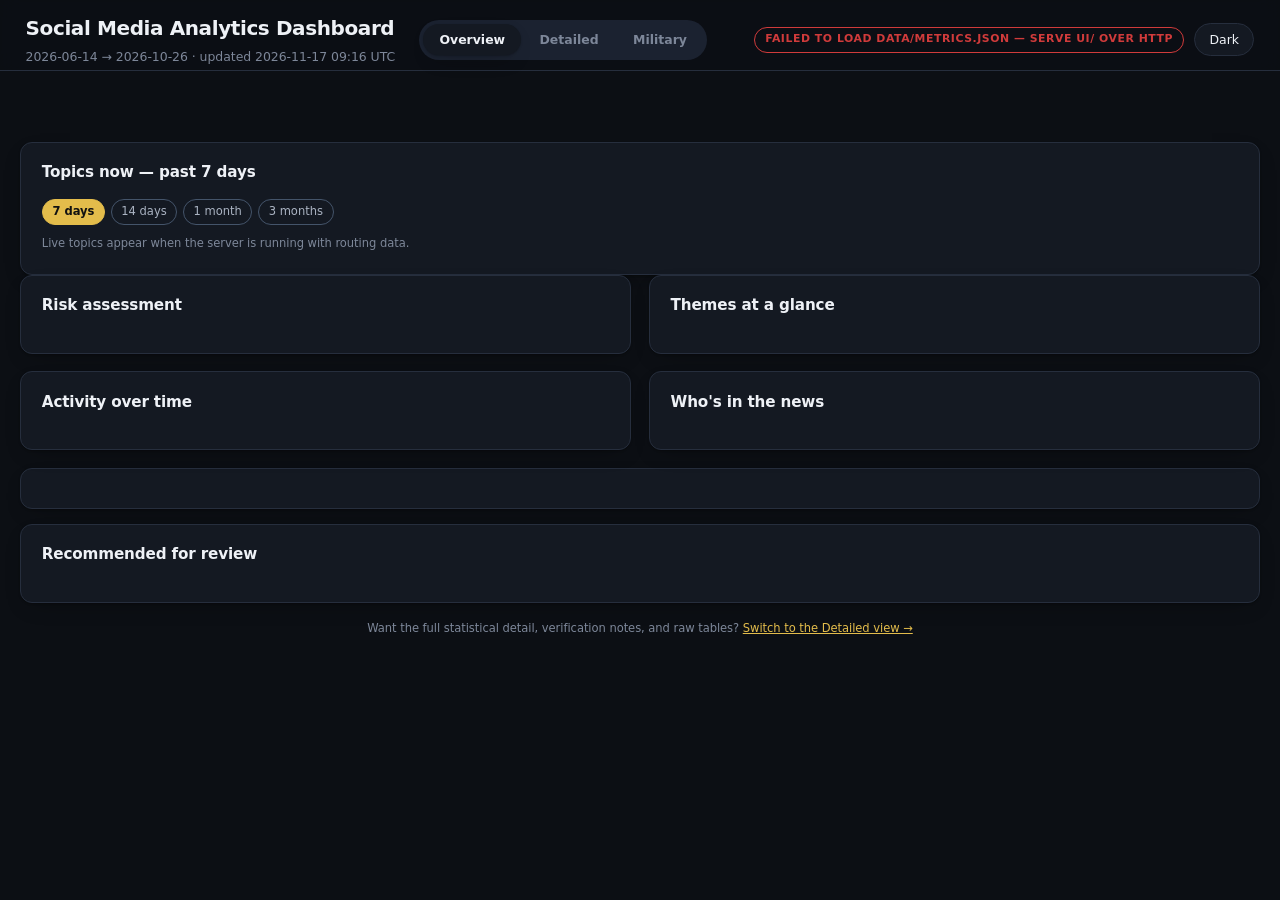
==== commit 1729ea6b: "Comment out Section 9 Hate / toxicity from dashboard" ====
--- a/UI/index.html
+++ b/UI/index.html
@@ -24,7 +24,7 @@
     <div class="brand">
       <h1>Social Media Analytics Dashboard</h1>
       <div class="sub">2026-06-14 → 2026-10-26
-        · updated 2026-11-17 06:58 UTC</div>
+        · updated 2026-11-17 09:16 UTC</div>
     </div>
     <div class="mode-toggle" role="tablist" aria-label="Dashboard mode">
       <button type="button" id="mode-basic-btn" aria-pressed="true">Overview</button>
@@ -107,7 +107,7 @@
 </div>
 <div class="wrap" id="advanced-view" style="display:none">
   
-  <nav class="toc" aria-label="Sections"><a href="#kpi">1. Header &amp; Key Performance Indicator (KPI) row</a><a href="#alerts">2. Alerts (False Discovery Rate-gated)</a><a href="#accel">3. Acceleration &amp; emergence</a><a href="#bursts">4. Burst episodes</a><a href="#volume">5. Volume &amp; growth</a><a href="#intensity">6. Intensity &amp; surprise</a><!-- <a href="#persistence">7. Persistence</a> --><a href="#tone">8. Tone</a><a href="#hate">9. Hate / toxicity</a><a href="#virality">10. Virality &amp; reach</a><!-- <a href="#authors">11. Author diversity &amp; coordination</a> --><!-- <a href="#readability">12. Readability</a> --><!-- <a href="#ontology">13. Ontology</a> --><!-- <a href="#hashtags">14. Hashtags</a> --><!-- <a href="#methodology">15. Methodology &amp; data quality</a> --><a href="#entities">16. Entity directory</a><a href="#risktheme">17. Risk categories &amp; thematic dimensions</a><!-- <a href="#geotimeline">18. Timeline &amp; alerts — entity / risk / theme</a> --><!-- <a href="#geoverify">19. Geo-ontology — verification summary</a> --><a href="#livener">20. Live Named Entity Recognition</a></nav>
+  <nav class="toc" aria-label="Sections"><a href="#kpi">1. Header &amp; Key Performance Indicator (KPI) row</a><a href="#alerts">2. Alerts (False Discovery Rate-gated)</a><a href="#accel">3. Acceleration &amp; emergence</a><a href="#bursts">4. Burst episodes</a><a href="#volume">5. Volume &amp; growth</a><a href="#intensity">6. Intensity &amp; surprise</a><!-- <a href="#persistence">7. Persistence</a> --><a href="#tone">8. Tone</a><!-- <a href="#hate">9. Hate / toxicity</a> --><a href="#virality">10. Virality &amp; reach</a><!-- <a href="#authors">11. Author diversity &amp; coordination</a> --><!-- <a href="#readability">12. Readability</a> --><!-- <a href="#ontology">13. Ontology</a> --><!-- <a href="#hashtags">14. Hashtags</a> --><!-- <a href="#methodology">15. Methodology &amp; data quality</a> --><a href="#entities">16. Entity directory</a><a href="#risktheme">17. Risk categories &amp; thematic dimensions</a><!-- <a href="#geotimeline">18. Timeline &amp; alerts — entity / risk / theme</a> --><!-- <a href="#geoverify">19. Geo-ontology — verification summary</a> --><a href="#livener">20. Live Named Entity Recognition</a></nav>
   
 <section class="sec" id="kpi">
   <h2><span class="num">1</span>Header &amp; Key Performance Indicator (KPI) row</h2>
@@ -319,7 +319,7 @@
 
 </section>
 
-<section class="sec" id="hate">
+<!-- <section class="sec" id="hate">
   <h2><span class="num">9</span>Hate / toxicity<span class="badge crit">⚠ gated</span></h2>
   <p class="lede">Present in the schema, deliberately <b>not</b> presented as a finding.</p>
   
@@ -341,7 +341,7 @@
 </div>
 <details class="specs-dropdown" style="margin-top:0.85rem;border:1px solid var(--gold-hair, #8c6f1f);border-radius:4px;padding:0.4rem 0.75rem;background:var(--surface, #131313);"><summary style="cursor:pointer;font-size:0.82rem;font-weight:600;color:var(--gold, #d4af37);padding:0.2rem 0;user-select:none;display:flex;align-items:center;gap:0.5rem;"><span style="font-size:0.9rem;">📐</span> View Metric Formulas &amp; Statistical Logic <span style="color:var(--ink-2, #a8a8a8);font-size:0.75rem;font-weight:normal;">(4 metrics — click to expand)</span></summary><ul style="margin:0.75rem 0 0.25rem;padding-left:1.2rem;font-size:0.8rem;color:var(--ink-2, #a8a8a8);border-top:1px solid var(--gold-hair, #8c6f1f);padding-top:0.6rem;"><li><b>Hate score (raw mean)</b> <span class="gate">mean hate_score over posts with hate_valid</span> <span class="fnote">units: [0,1]</span><div class="caveat">UNCALIBRATED — see hate_calibrated</div><div class="fnote">gate: <span class="gate">hate_n&gt;0</span></div></li><li><b>Hate score (EB-shrunk)</b> <span class="gate">empirical-Bayes shrunk hate mean</span> <span class="fnote">units: [0,1]</span><div class="caveat">UNCALIBRATED AND NOT PUBLISHABLE. A war/terror corpus over-fires toxicity models; reports/calibration_sample.csv is not yet hand-labelled. The dashboard must render every hate_* field visibly gated.</div><div class="fnote">gate: <span class="gate">non-null only where its own support count &gt; 0</span></div></li><li><b>Hate prevalence</b> <span class="gate">share of valid-scored posts with hate_score &gt;= 0.5</span> <span class="fnote">units: fraction</span><div class="caveat">UNCALIBRATED; the 0.5 cutoff is the model's, not a validated threshold</div><div class="fnote">gate: <span class="gate">hate_n&gt;0</span></div></li><li><b>Hate calibration status</b> <span class="gate">constant false until calibration_sample.csv is labelled</span> <span class="fnote">units: boolean</span><div class="caveat">non-negotiable #3 of the spec</div><div class="fnote">gate: <span class="gate">none</span></div></li></ul></details>
 
-</section>
+</section> -->
 
 <section class="sec" id="virality">
   <h2><span class="num">10</span>Virality &amp; reach</h2>
--- a/UI/assets/dash.css
+++ b/UI/assets/dash.css
@@ -2020,7 +2020,7 @@
 .dtt-track { display: block; height: 6px; background: rgba(143, 163, 191, 0.15); border-radius: 3px; overflow: hidden; }
 .dtt-bar { display: block; height: 6px; background: var(--gold, #e3bc4b); border-radius: 3px; }
 
-/* ---- burst episodes: sticky X-axis date header & scrollable Y-axis rows ---- */
+/* ---- burst episodes: sticky X-axis date footer & scrollable Y-axis rows ---- */
 .gantt-wrap {
   overflow-x: auto;
   border: 1px solid var(--grid, #202b3c);
@@ -2032,15 +2032,6 @@
   display: flex;
   flex-direction: column;
 }
-.gantt-header {
-  position: sticky;
-  top: 0;
-  z-index: 4;
-  background: var(--elev, #161e2b);
-  border-bottom: 1px solid var(--grid, #263346);
-  user-select: none;
-  box-shadow: 0 2px 6px rgba(0, 0, 0, 0.25);
-}
 .gantt-body {
   max-height: 400px;
   overflow-y: auto;
@@ -2060,6 +2051,15 @@
 }
 .gantt-body::-webkit-scrollbar-thumb:hover {
   background: var(--gold, #e3bc4b);
+}
+.gantt-footer {
+  position: sticky;
+  bottom: 0;
+  z-index: 4;
+  background: var(--elev, #161e2b);
+  border-top: 1px solid var(--grid, #263346);
+  user-select: none;
+  box-shadow: 0 -2px 6px rgba(0, 0, 0, 0.25);
 }
 
 /* ==========================================================================
@@ -2365,13 +2365,218 @@
 }
 
 /* ---- 4. Burst episodes grouping & filters ---- */
-.burst-ctl-wrap { display: flex; flex-direction: column; gap: 0.45rem; margin: 0 0 0.8rem; padding: 0.6rem 0.8rem; background: var(--elev, #18202d); border: 1px solid var(--gold-border, rgba(227,188,75,0.2)); border-radius: 6px; }
+.burst-ctl-wrap {
+  display: flex;
+  flex-wrap: wrap;
+  align-items: center;
+  justify-content: space-between;
+  gap: 0.6rem;
+  margin: 0 0 0.8rem;
+  padding: 0.45rem 0.8rem;
+  background: var(--elev, #18202d);
+  border: 1px solid var(--gold-border, rgba(227,188,75,0.2));
+  border-radius: 6px;
+}
 .burst-ctl-bar { display: flex; flex-wrap: wrap; gap: 0.35rem; align-items: center; }
-.burst-ctl-lbl { font-size: 0.68rem; font-weight: 700; color: var(--gold, #e3bc4b); text-transform: uppercase; letter-spacing: 0.04em; min-width: 76px; }
+.burst-ctl-lbl { font-size: 0.68rem; font-weight: 700; color: var(--gold, #e3bc4b); text-transform: uppercase; letter-spacing: 0.04em; margin-right: 0.2rem; }
 .burst-btn { border-radius: 999px; padding: 0.18rem 0.55rem; font-size: 0.72rem; font-weight: 600; border: 1px solid var(--gold-border, #44546a); background: var(--sunken, #0f1520); color: var(--ink-2, #8fa3bf); cursor: pointer; transition: all 0.15s; white-space: nowrap; }
 .burst-btn:hover { color: var(--ink, #fff); border-color: var(--gold, #e3bc4b); }
 .burst-btn.active { background: var(--gold, #e3bc4b); color: #000; border-color: var(--gold, #e3bc4b); font-weight: 700; }
-.burst-actions { display: flex; flex-wrap: wrap; gap: 0.4rem 0.8rem; align-items: center; margin: 0.4rem 0 0.2rem; }
+.burst-actions { display: flex; gap: 0.4rem; align-items: center; margin: 0; }
+
+/* ---- Burst episodes filter dropdowns & unified combo ---- */
+.burst-filter-wrap {
+  position: relative;
+  display: inline-flex;
+  align-items: stretch;
+  margin-left: 0.25rem;
+}
+.burst-dd-grp-btn {
+  display: inline-flex;
+  align-items: center;
+  padding: 0.24rem 0.65rem;
+  font-size: 0.74rem;
+  font-weight: 600;
+  border: 1px solid var(--gold-border, #44546a);
+  border-right: 1px solid rgba(255, 255, 255, 0.12);
+  border-radius: 6px 0 0 6px;
+  background: var(--sunken, #0f1520);
+  color: var(--ink-2, #8fa3bf);
+  cursor: pointer;
+  transition: all 0.15s ease;
+  white-space: nowrap;
+  font-family: inherit;
+}
+.burst-dd-grp-btn:hover {
+  color: var(--ink, #fff);
+  border-color: var(--gold, #e3bc4b);
+}
+.burst-dd-grp-btn.active {
+  background: var(--gold, #e3bc4b);
+  color: #0b0f17;
+  border-color: var(--gold, #e3bc4b);
+  font-weight: 700;
+}
+.burst-dd-trig-btn {
+  display: inline-flex;
+  align-items: center;
+  gap: 0.35rem;
+  background: var(--sunken, #0f1520);
+  border: 1px solid var(--gold-border, #44546a);
+  border-left: none;
+  border-radius: 0 6px 6px 0;
+  padding: 0.24rem 0.6rem;
+  font-size: 0.74rem;
+  font-weight: 500;
+  color: var(--ink, #ffffff);
+  cursor: pointer;
+  transition: all 0.15s ease;
+  white-space: nowrap;
+  font-family: inherit;
+}
+.burst-dd-trig-btn:hover {
+  border-color: var(--gold, #e3bc4b);
+  background: var(--elev, #18202d);
+}
+.burst-filter-wrap.active .burst-dd-trig-btn {
+  border-color: var(--gold, #e3bc4b);
+}
+.burst-dd-title-box {
+  display: flex;
+  align-items: center;
+  gap: 0.45rem;
+}
+.burst-dd-grouped-badge {
+  font-size: 0.68rem;
+  color: var(--gold, #e3bc4b);
+  font-weight: 700;
+  background: rgba(227, 188, 75, 0.15);
+  border: 1px solid rgba(227, 188, 75, 0.35);
+  padding: 0.1rem 0.35rem;
+  border-radius: 4px;
+}
+.burst-dd-switch-grp {
+  font-size: 0.7rem;
+  color: #38bdf8;
+  cursor: pointer;
+}
+.burst-dd-switch-grp:hover {
+  color: #7dd3fc;
+  text-decoration: underline;
+}
+.burst-dd-arrow {
+  font-size: 0.6rem;
+  color: var(--ink-3, #94a3b8);
+  transition: transform 0.15s;
+}
+.burst-filter-wrap.open .burst-dd-arrow {
+  transform: rotate(180deg);
+}
+.burst-dd-menu {
+  position: absolute;
+  top: calc(100% + 4px);
+  left: 0;
+  z-index: 100;
+  min-width: 230px;
+  max-width: 320px;
+  background: #0c1424;
+  border: 1px solid #1e2c45;
+  border-radius: 8px;
+  box-shadow: 0 10px 28px rgba(0, 0, 0, 0.75);
+  padding: 0.5rem 0;
+  display: flex;
+  flex-direction: column;
+}
+.burst-dd-header {
+  display: flex;
+  justify-content: space-between;
+  align-items: center;
+  padding: 0.2rem 0.8rem 0.45rem;
+  border-bottom: 1px solid #1b263b;
+}
+.burst-dd-title {
+  font-size: 0.82rem;
+  font-weight: 700;
+  color: #ffffff;
+  letter-spacing: -0.01em;
+}
+.burst-dd-actions {
+  display: flex;
+  gap: 0.6rem;
+  font-size: 0.72rem;
+}
+.burst-dd-act-btn {
+  background: transparent;
+  border: none;
+  padding: 0;
+  color: #60a5fa;
+  cursor: pointer;
+  font-size: 0.72rem;
+  font-weight: 600;
+}
+.burst-dd-act-btn:hover {
+  color: #93c5fd;
+  text-decoration: underline;
+}
+.burst-dd-search-wrap {
+  padding: 0.45rem 0.7rem 0.35rem;
+}
+.burst-dd-search {
+  width: 100%;
+  background: #111a2e;
+  border: 1px solid #202e48;
+  border-radius: 4px;
+  padding: 0.25rem 0.5rem;
+  font-size: 0.74rem;
+  color: #ffffff;
+  box-sizing: border-box;
+  outline: none;
+  font-family: inherit;
+}
+.burst-dd-search:focus {
+  border-color: #3b82f6;
+}
+.burst-dd-list {
+  max-height: 220px;
+  overflow-y: auto;
+  overflow-x: hidden;
+  padding: 0.2rem 0;
+  scrollbar-width: thin;
+  scrollbar-color: #334155 transparent;
+}
+.burst-dd-list::-webkit-scrollbar {
+  width: 6px;
+}
+.burst-dd-list::-webkit-scrollbar-thumb {
+  background: #334155;
+  border-radius: 3px;
+}
+.burst-dd-item {
+  display: flex;
+  align-items: center;
+  gap: 0.5rem;
+  padding: 0.35rem 0.8rem;
+  font-size: 0.78rem;
+  color: #cbd5e1;
+  cursor: pointer;
+  user-select: none;
+  transition: background 0.1s;
+}
+.burst-dd-item:hover {
+  background: #17243c;
+  color: #ffffff;
+}
+.burst-dd-item input[type="checkbox"] {
+  accent-color: var(--gold, #e3bc4b);
+  cursor: pointer;
+  margin: 0;
+}
+.burst-dd-count {
+  margin-left: auto;
+  font-size: 0.7rem;
+  color: #64748b;
+  font-variant-numeric: tabular-nums;
+}
 
 /* ---- Excel-style table column filter ---- */
 .th-content {
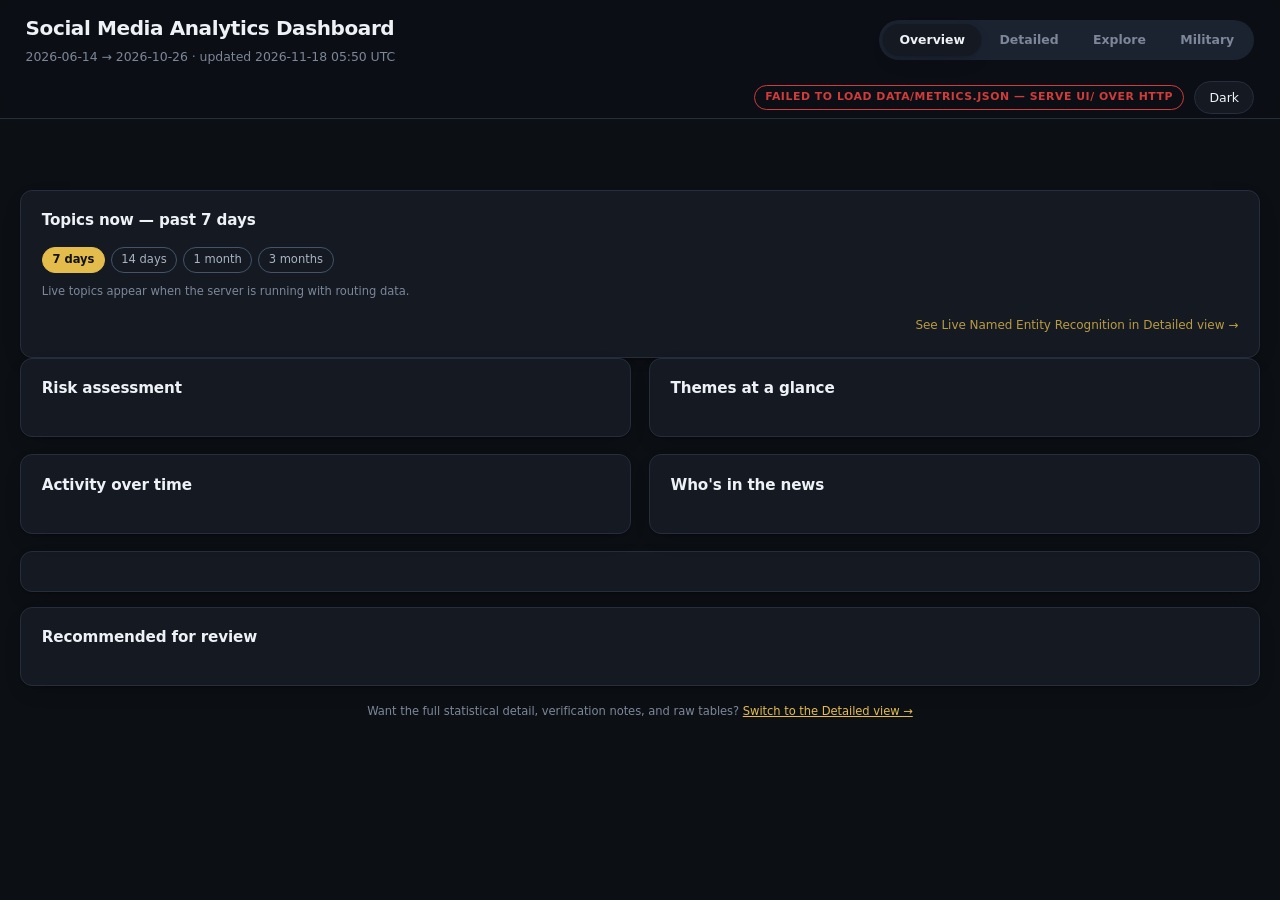
==== commit 9f7ea9a2: "Explore cards: map stored metrics (emergence, surprise q, alert/burst days, momentum, virality perce" ====
--- a/UI/index.html
+++ b/UI/index.html
@@ -24,11 +24,12 @@
     <div class="brand">
       <h1>Social Media Analytics Dashboard</h1>
       <div class="sub">2026-06-14 → 2026-10-26
-        · updated 2026-11-17 09:16 UTC</div>
+        · updated 2026-11-18 05:50 UTC</div>
     </div>
     <div class="mode-toggle" role="tablist" aria-label="Dashboard mode">
       <button type="button" id="mode-basic-btn" aria-pressed="true">Overview</button>
       <button type="button" id="mode-advanced-btn" aria-pressed="false">Detailed</button>
+      <button type="button" id="mode-explore-btn" aria-pressed="false">Explore</button>
       <button type="button" id="mode-military-btn" aria-pressed="false">Military</button>
     </div>
     <div class="top-right">
@@ -104,6 +105,13 @@
     <a href="#" id="basic-to-advanced-link">Switch to the Detailed view →</a>
   </p>
 </div>
+</div>
+<div class="wrap" id="explore-view" style="display:none">
+  <div data-panel="explore_attention"></div>
+  <div data-panel="explore_tiles"></div>
+  <div data-panel="explore_controls"></div>
+  <div data-panel="explore_view"></div>
+  <div class="basic-panel" data-panel="explore_alerts"></div>
 </div>
 <div class="wrap" id="advanced-view" style="display:none">
   
@@ -566,10 +574,11 @@
   <p style="margin:0 0 0.4rem">Labels come from a two-step method: a bge-m3 similarity
   screen proposes candidates, then a multilingual NLI model (mDeBERTa) decides each
   (post, category) pair with <b>one global threshold of 0.22</b> shared by all 9 risk and
-  12 theme categories — there is no per-category calibration. On a hand-judged
-  105-post stratified sample this gave about <b>72% precision / 46% recall (lenient)</b>
-  and 61% / 65% (strict). It replaced an earlier flat-cosine version (0.45) that
-  measured 29% / 45% precision and is no longer in use.</p>
+  12 theme categories — there is no per-category calibration. The script's own
+  105-post calibration claimed about 72% precision, but a later hand check of the
+  assigned labels found only about <b>40% (risk) and 31% (theme) clearly right, and
+  70% / 55% counting loose matches</b>. It replaced an earlier flat-cosine version
+  (0.45) that measured 29% / 45% precision and is no longer in use.</p>
   <p style="margin:0">Only 31.2% of the corpus (155,369 of
   497,530 posts) carries any risk or theme label, and recall is still
   limited. <b>Treat <code>risk_labels</code>/<code>theme_labels</code> as a screening
@@ -624,9 +633,9 @@
   (<code>fdr_scope="day"</code>) — entity/risk/theme each get their own correction, so
   a busy news day moving many correlated series doesn't cannibalise the correction
   budget of an unrelated family. <code>alert_flag</code> is q &lt; 0.05, exactly as in
-  §2. The 2,589 rows below match their source
+  §2. The 2,664 rows below match their source
   <code>*_metrics_daily.alert_flag</code> counts
-  (2467 entity, 56 risk, 66 theme).
+  (2546 entity, 54 risk, 64 theme).
   Geo alerts are "high" only when q &lt; 0.01, volume ≥ 10 and volume ≥ 2× baseline;
   otherwise "medium". Statistical primitives are covered by the <code>stats_v2</code>
   self-checks.</p></details>
@@ -651,7 +660,7 @@
 <!-- <section class="sec" id="geoverify">
   <h2><span class="num">19</span>Geo-ontology — verification summary</h2>
   <p class="lede">Every subsystem built for this layer, and what an independent verification pass found — including the parts that are not fully sound. Full record: <code>docs/GEOPOLITICAL_ONTOLOGY_SPEC.md</code>.</p>
-  <div class="card"><dl class="kv"><div><dt>Topic clustering v2</dt><dd><span class="sev medium"><span class="ic">●</span>PARTIAL</span><div class="fnote" style="margin-top:0.25rem">3 → 11 clusters, largest-cluster share 85–94% → 23–29% under every denominator checked — a real, reproducible fix (topic_dim_v2/post_topic_v2 reconcile to the row). But the single largest cluster (t010, 25.7% of the whole corpus) is still an incoherent grab-bag under direct text sampling — the old failure mode, shrunk, not eliminated.</div></dd></div><div><dt>Entity extraction</dt><dd><span class="sev medium"><span class="ic">●</span>PARTIAL / unmeasured</span><div class="fnote" style="margin-top:0.25rem">20,347 posts Named Entity Recognition'd, 110,983 mentions, 29,136 resolved entities — the Implement stage finished, but the verification pass ran out of time waiting on it and never read a single real mention against source text. No precision figure exists for this table yet; code-review-only risks are noted in §16.</div></dd></div><div><dt>Risk / theme labels</dt><dd><span class="sev medium"><span class="ic">●</span>PARTIAL</span><div class="fnote" style="margin-top:0.25rem">Bge-m3 screen + mDeBERTa NLI decision, one global 0.22 threshold across all 21 categories. Measured on 105 hand-judged posts: ~72% precision / 46% recall (lenient), 61% / 65% (strict). Per-category calibration still needed. Detail in §17.</div></dd></div><div><dt>Timeline metrics (entity/risk/theme)</dt><dd><span class="sev high"><span class="ic">▲</span>SOUND</span><div class="fnote" style="margin-top:0.25rem">stats_v2 self-checks pass; an earlier independent recomputation of NB baselines, p-values and BH q-values matched stored values. Re-run it after the next full rebuild. Detail in §18.</div></dd></div></dl></div>
+  <div class="card"><dl class="kv"><div><dt>Topic clustering v2</dt><dd><span class="sev medium"><span class="ic">●</span>PARTIAL</span><div class="fnote" style="margin-top:0.25rem">3 → 11 clusters, largest-cluster share 85–94% → 23–29% under every denominator checked — a real, reproducible fix (topic_dim_v2/post_topic_v2 reconcile to the row). But the single largest cluster (t010, 25.7% of the whole corpus) is still an incoherent grab-bag under direct text sampling — the old failure mode, shrunk, not eliminated.</div></dd></div><div><dt>Entity extraction</dt><dd><span class="sev medium"><span class="ic">●</span>PARTIAL / unmeasured</span><div class="fnote" style="margin-top:0.25rem">20,347 posts Named Entity Recognition'd, 110,983 mentions, 29,136 resolved entities — the Implement stage finished, but the verification pass ran out of time waiting on it and never read a single real mention against source text. No precision figure exists for this table yet; code-review-only risks are noted in §16.</div></dd></div><div><dt>Risk / theme labels</dt><dd><span class="sev medium"><span class="ic">●</span>PARTIAL</span><div class="fnote" style="margin-top:0.25rem">Bge-m3 screen + mDeBERTa NLI decision, one global 0.22 threshold across all 21 categories. Hand check of assigned labels: about 40% (risk) / 31% (theme) clearly right, 70% / 55% counting loose matches; the script's own 72% claim is not borne out. Per-category calibration still needed. Detail in §17.</div></dd></div><div><dt>Timeline metrics (entity/risk/theme)</dt><dd><span class="sev high"><span class="ic">▲</span>SOUND</span><div class="fnote" style="margin-top:0.25rem">stats_v2 self-checks pass; an earlier independent recomputation of NB baselines, p-values and BH q-values matched stored values. Re-run it after the next full rebuild. Detail in §18.</div></dd></div></dl></div>
 </section> -->
 
 <section class="sec" id="livener">
--- a/UI/assets/dash.css
+++ b/UI/assets/dash.css
@@ -2850,3 +2850,35 @@
   color: #fff;
 }
 
+
+/* ==========================================================================
+   Explore page (four tiles + per-tile filters)
+   ========================================================================== */
+body[data-mode="explore"] #global-filters { display: none !important; }
+.ex-card { padding: 1.1rem 1.25rem; }
+.ex-card-t { font-size: 1.15rem; font-weight: 600; margin-bottom: 0.9rem; }
+.ex-tiles { display: grid; grid-template-columns: 1fr 1fr; gap: 0.6rem 1.2rem; }
+.ex-tile { text-align: left; background: transparent; border: 1px solid transparent; border-radius: 10px;
+  padding: 0.7rem 0.8rem; color: inherit; cursor: pointer; font: inherit; }
+.ex-tile:hover { background: rgba(143, 163, 191, 0.10); }
+.ex-tile.active { border-color: var(--gold, #e3bc4b); background: rgba(227, 188, 75, 0.08); }
+.ex-tile svg { display: block; margin-bottom: 0.7rem; }
+.ex-tile-t { font-size: 1.05rem; font-weight: 600; }
+.ex-tile-s { font-size: 0.85rem; color: var(--ink-3, #8fa3bf); margin-top: 0.15rem; }
+.ex-ctl .ex-row { display: flex; flex-wrap: wrap; gap: 0.5rem; align-items: center; margin: 0.3rem 0; }
+.ex-q, .ex-top { background: transparent; color: inherit; border: 1px solid rgba(143, 163, 191, 0.4);
+  border-radius: 6px; padding: 0.3rem 0.5rem; font: inherit; font-size: 0.82rem; min-width: 12rem; }
+.ex-plat { position: relative; }
+.ex-plat summary { cursor: pointer; border: 1px solid rgba(143, 163, 191, 0.4); border-radius: 6px;
+  padding: 0.3rem 0.6rem; font-size: 0.82rem; list-style: none; }
+.ex-plat-menu { position: absolute; z-index: 30; margin-top: 0.25rem; min-width: 14rem; max-height: 18rem; overflow: auto;
+  background: var(--surface, #0f1830); border: 1px solid rgba(143, 163, 191, 0.4); border-radius: 8px; padding: 0.5rem; }
+.ex-plat-acts { display: flex; gap: 0.4rem; margin-bottom: 0.3rem; }
+.ex-plat-opt { display: block; font-size: 0.82rem; padding: 0.1rem 0; }
+.ex-cols { display: grid; grid-template-columns: 1fr 1fr; gap: 1rem; }
+.ex-post { border: 1px solid rgba(143, 163, 191, 0.25); border-radius: 8px; padding: 0.5rem 0.65rem; margin: 0.4rem 0; font-size: 0.82rem; }
+.ex-post-top { color: var(--ink-3, #8fa3bf); }
+.ex-post-m { color: var(--gold, #e3bc4b); font-weight: 600; }
+.ex-post-text { margin-top: 0.25rem; overflow-wrap: anywhere; }
+.ex-post-link { margin-top: 0.25rem; }
+@media (max-width: 760px) { .ex-tiles, .ex-cols { grid-template-columns: 1fr; } }
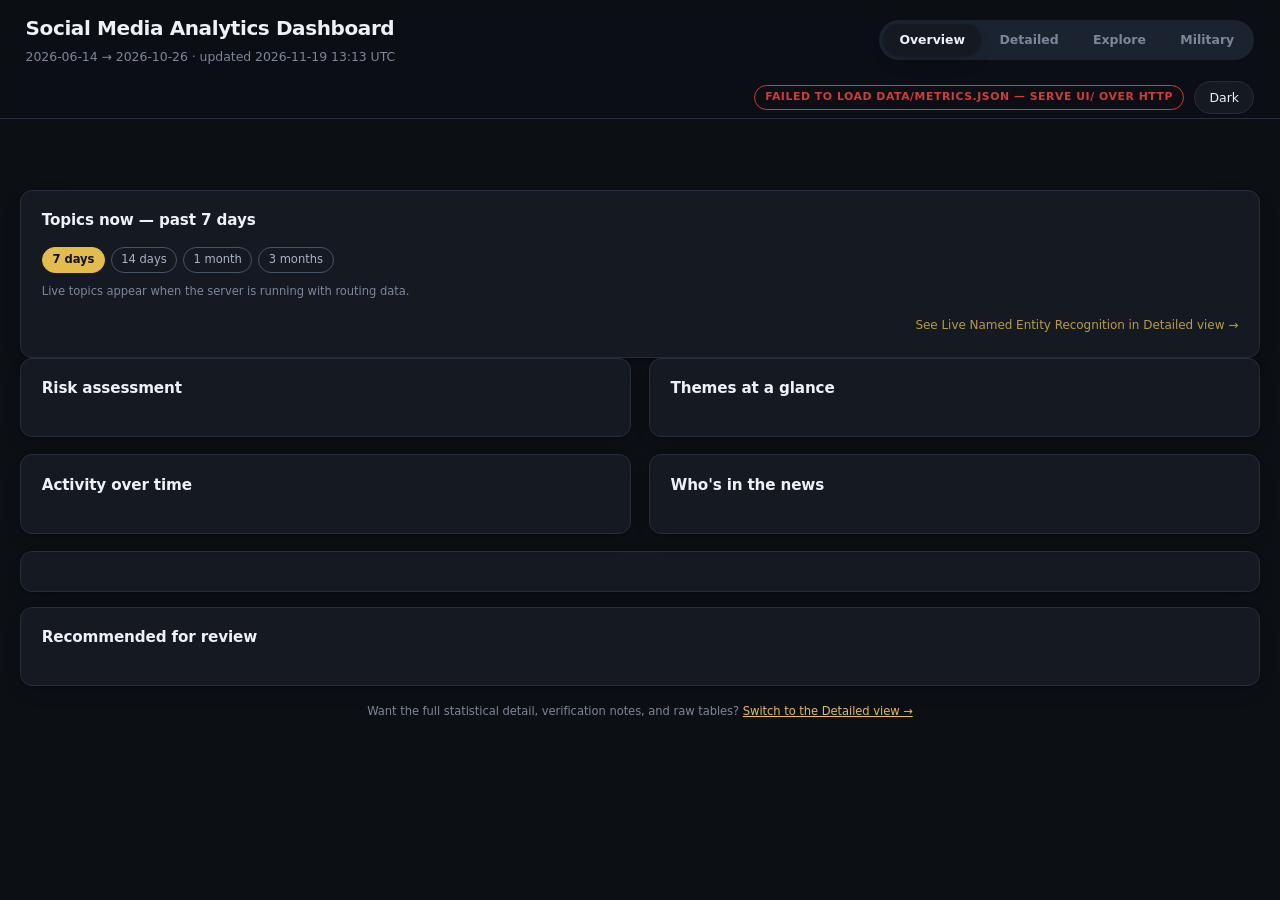
==== commit a1d0d39c: "Update generated UI/index.html and METRICS_V2_SPEC_RESULTS.md" ====
--- a/UI/index.html
+++ b/UI/index.html
@@ -24,7 +24,7 @@
     <div class="brand">
       <h1>Social Media Analytics Dashboard</h1>
       <div class="sub">2026-06-14 → 2026-10-26
-        · updated 2026-11-18 05:50 UTC</div>
+        · updated 2026-11-19 13:13 UTC</div>
     </div>
     <div class="mode-toggle" role="tablist" aria-label="Dashboard mode">
       <button type="button" id="mode-basic-btn" aria-pressed="true">Overview</button>
@@ -633,9 +633,9 @@
   (<code>fdr_scope="day"</code>) — entity/risk/theme each get their own correction, so
   a busy news day moving many correlated series doesn't cannibalise the correction
   budget of an unrelated family. <code>alert_flag</code> is q &lt; 0.05, exactly as in
-  §2. The 2,664 rows below match their source
+  §2. The 2,657 rows below match their source
   <code>*_metrics_daily.alert_flag</code> counts
-  (2546 entity, 54 risk, 64 theme).
+  (2539 entity, 54 risk, 64 theme).
   Geo alerts are "high" only when q &lt; 0.01, volume ≥ 10 and volume ≥ 2× baseline;
   otherwise "medium". Statistical primitives are covered by the <code>stats_v2</code>
   self-checks.</p></details>
--- a/UI/assets/dash.css
+++ b/UI/assets/dash.css
@@ -895,7 +895,7 @@
 
 details.tv > summary::-webkit-details-marker { display: none; }
 details.tv > summary::before { content: "+ "; color: var(--gold); }
-details.tv[open] > summary::before { content: "\2212 "; }
+details.tv[open] > summary::before { content: "\2212\00a0"; }
 details.tv > summary:hover { color: var(--ink-2); }
 details.tv > summary:focus-visible { outline: 2px solid var(--gold); outline-offset: 2px; }
 
@@ -2882,3 +2882,61 @@
 .ex-post-text { margin-top: 0.25rem; overflow-wrap: anywhere; }
 .ex-post-link { margin-top: 0.25rem; }
 @media (max-width: 760px) { .ex-tiles, .ex-cols { grid-template-columns: 1fr; } }
+/* wide metric tables scroll inside their card instead of being cut off */
+#explore-view details.tv, #explore-view .tv-raw-wrap { overflow-x: auto; max-width: 100%; }
+.dr-metrics { font-size: 0.74rem; color: var(--gold, #e3bc4b); margin: 0.15rem 0; }
+.dr-sort { display: flex; flex-wrap: wrap; align-items: center; gap: 0.4rem; font-size: 0.78rem; margin: 0.4rem 0 0.6rem; }
+.dr-sort select { background: transparent; color: inherit; border: 1px solid rgba(143, 163, 191, 0.4); border-radius: 6px; padding: 0.15rem 0.4rem; font: inherit; }
+.dr-sort-note { color: var(--ink-3, #8fa3bf); }
+
+/* ---- reader feedback (thumbs) ---- */
+.fb { position: relative; display: inline-flex; align-items: center; gap: 0.25rem; margin-left: 0.5rem; vertical-align: middle; }
+.fb-b { background: transparent; border: 1px solid rgba(143, 163, 191, 0.35); border-radius: 6px; padding: 0.1rem 0.4rem; cursor: pointer; font-size: 0.85rem; color: inherit; opacity: 0.75; }
+.fb-b:hover { opacity: 1; background: rgba(143, 163, 191, 0.12); }
+.fb-b.on { opacity: 1; border-color: var(--gold, #e3bc4b); background: rgba(227, 188, 75, 0.15); }
+.fb-note { font-size: 0.72rem; color: var(--ink-3, #8fa3bf); }
+.fb-panel { position: absolute; z-index: 40; top: 100%; right: 0; margin-top: 0.25rem; min-width: 14rem; padding: 0.5rem; border-radius: 8px;
+  background: var(--surface, #0f1830); border: 1px solid rgba(143, 163, 191, 0.4); box-shadow: 0 6px 18px rgba(0, 0, 0, 0.4); text-align: left; }
+.fb-reason { display: block; font-size: 0.78rem; padding: 0.1rem 0; }
+.fb-other { width: 100%; box-sizing: border-box; min-width: 0; margin: 0.35rem 0; }
+.attn-vote { margin-top: 0.4rem; font-size: 0.78rem; display: flex; align-items: center; gap: 0.2rem; }
+.alert-row { flex-wrap: wrap; }
+/* ---- drill: show more ---- */
+.dr-more { display: block; width: 100%; margin: 0.6rem 0; padding: 0.4rem; border-radius: 8px; border: 1px solid rgba(143, 163, 191, 0.4); background: transparent; color: inherit; cursor: pointer; font: inherit; font-size: 0.82rem; }
+.dr-more:hover { background: rgba(143, 163, 191, 0.12); }
+/* ---- Explore: why cards, methodology, story cards, highlight ---- */
+.ex-why { display: grid; grid-template-columns: repeat(auto-fill, minmax(320px, 1fr)); gap: 0.7rem; margin-top: 0.4rem; }
+.ex-why-card, .ex-story { border: 1px solid rgba(143, 163, 191, 0.25); border-radius: 10px; padding: 0.65rem 0.8rem; font-size: 0.82rem; }
+.ex-why-hd { display: flex; justify-content: space-between; gap: 0.5rem; margin-bottom: 0.3rem; }
+.ex-why-st { color: var(--gold, #e3bc4b); font-size: 0.74rem; text-transform: uppercase; letter-spacing: 0.04em; }
+.ex-why-ul { margin: 0.2rem 0 0.4rem 1rem; padding: 0; color: var(--ink-2, inherit); }
+.ex-why-act { display: flex; align-items: center; flex-wrap: wrap; gap: 0.4rem; }
+.ex-method { margin-top: 1rem; border: 1px solid rgba(143, 163, 191, 0.25); border-radius: 8px; padding: 0.4rem 0.7rem; }
+.ex-method summary { cursor: pointer; font-size: 0.85rem; font-weight: 600; }
+.ex-method-t { border-collapse: collapse; width: 100%; margin: 0.5rem 0; font-size: 0.78rem; }
+.ex-method-t th, .ex-method-t td { text-align: left; vertical-align: top; padding: 0.3rem 0.5rem; border-bottom: 1px solid rgba(143, 163, 191, 0.18); }
+.ex-stories { display: flex; flex-direction: column; gap: 0.6rem; margin: 0.5rem 0; }
+.ex-story { display: flex; gap: 0.8rem; }
+.ex-story-rank { font-size: 1.2rem; font-weight: 700; color: var(--gold, #e3bc4b); min-width: 1.6rem; }
+.ex-story-main { flex: 1; min-width: 0; }
+.ex-story-title { font-weight: 600; margin-bottom: 0.3rem; overflow-wrap: anywhere; }
+.ex-chips { display: flex; flex-wrap: wrap; gap: 0.35rem; margin-bottom: 0.3rem; }
+.ex-chip { border: 1px solid rgba(143, 163, 191, 0.35); border-radius: 999px; padding: 0.05rem 0.55rem; font-size: 0.72rem; color: var(--ink-2, inherit); }
+.ex-story-stats { color: var(--ink-3, #8fa3bf); margin-bottom: 0.4rem; }
+.ex-post-text mark { background: rgba(227, 188, 75, 0.35); color: inherit; border-radius: 3px; padding: 0 0.1rem; }
+.ex-date-err { color: #ff8a8a; font-size: 0.78rem; }
+.ex-row .bds-label { margin-right: 0.4rem; }
+
+/* Explore: explanation text is collapsed behind a heading */
+.ex-explain { margin: 0.3rem 0 0.6rem; }
+.ex-explain > summary { cursor: pointer; list-style: none; font-size: 0.85rem; color: var(--ink-2); }
+.ex-explain > summary::-webkit-details-marker { display: none; }
+.ex-explain > summary::before { content: "+ "; color: var(--gold); }
+.ex-explain[open] > summary::before { content: "\2212\00a0"; }
+.ex-explain-hint { color: var(--gold); font-weight: 400; }
+.ex-explain > p { margin: 0.4rem 0 0.2rem; font-size: 0.8rem; font-weight: 400; color: var(--ink-2); max-width: 90ch; line-height: 1.5; }
+
+.ex-warn { border-left: 3px solid var(--gold); padding: 0.3rem 0.6rem; background: rgba(214, 170, 60, 0.08); max-width: none; }
+
+.ex-row .bds-label:not(:first-child) { margin-left: 0.9rem; }
+.ex-rt-tag { display: inline-block; margin-left: 0.4rem; padding: 0 0.4rem; border: 1px solid var(--gold); border-radius: 999px; font-size: 0.68rem; color: var(--gold); vertical-align: 1px; }
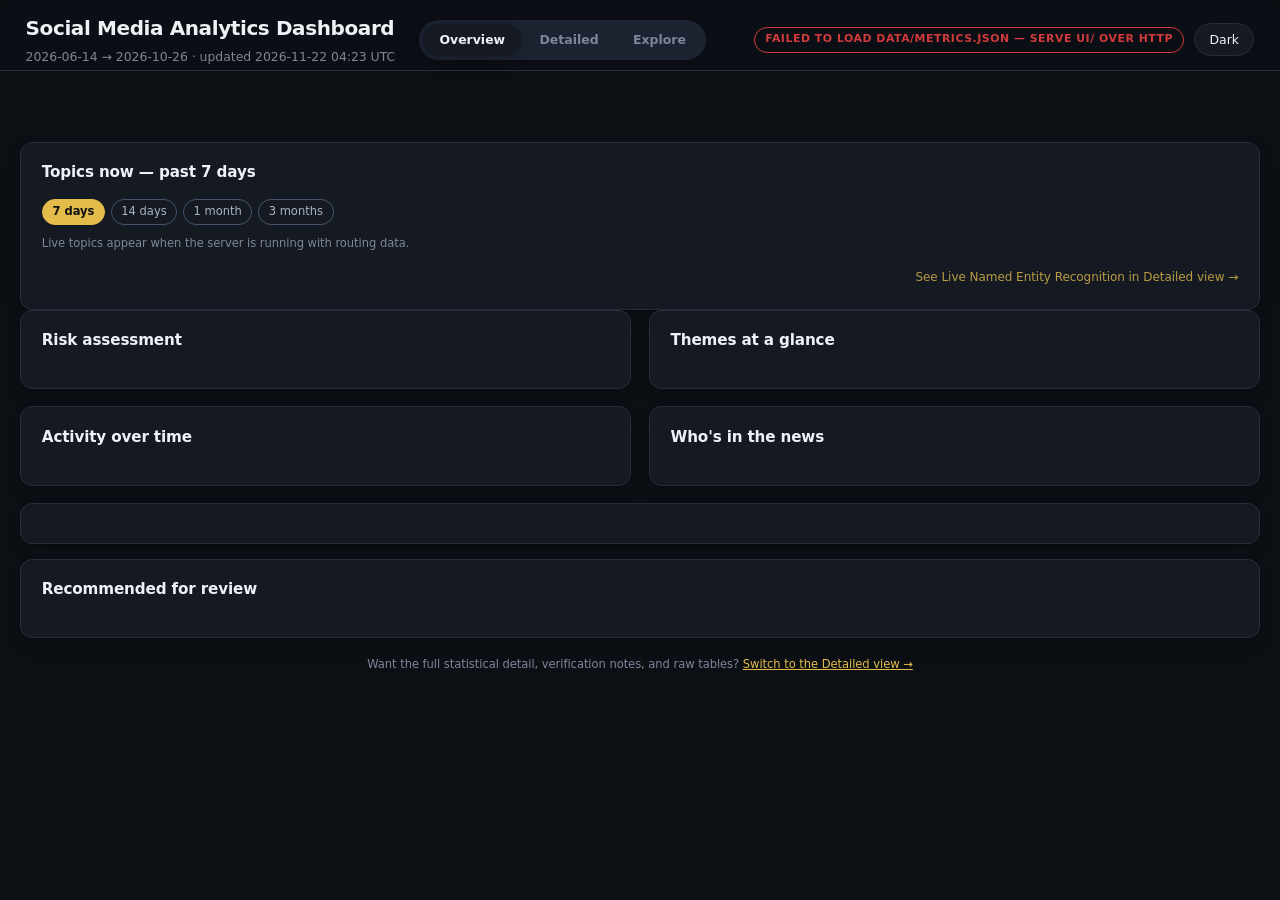
==== commit 3fc26329: "feat(ui): consolidate explore sentiment navigation and fix search trend zero-result bug - Consolidat" ====
--- a/UI/index.html
+++ b/UI/index.html
@@ -4,7 +4,7 @@
 <meta charset="utf-8">
 <meta name="viewport" content="width=device-width, initial-scale=1">
 <title>Social Media Analytics Dashboard</title>
-<link rel="stylesheet" href="assets/dash.css">
+<link rel="stylesheet" href="assets/dash.css?v=2">
 </head>
 <body>
 <div id="tip" role="status" aria-live="polite"></div>
@@ -24,7 +24,7 @@
     <div class="brand">
       <h1>Social Media Analytics Dashboard</h1>
       <div class="sub">2026-06-14 → 2026-10-26
-        · updated 2026-11-19 13:13 UTC</div>
+        · updated 2026-11-22 04:23 UTC</div>
     </div>
     <div class="mode-toggle" role="tablist" aria-label="Dashboard mode">
       <button type="button" id="mode-basic-btn" aria-pressed="true">Overview</button>
@@ -692,7 +692,7 @@
   </footer>
 </div>
 <script>window.__METRICS__ = null;window.__METRICS_URL__ = 'data/metrics.json';</script>
-<script src="assets/dash.js"></script>
+<script src="assets/dash.js?v=2"></script>
 <script src="assets/live.js"></script>
 </body>
 </html>
--- a/UI/assets/dash.css
+++ b/UI/assets/dash.css
@@ -1194,6 +1194,7 @@
 .mode-toggle { border-radius: 999px; padding: 0.2rem; background: var(--elev); border-color: transparent; }
 .mode-toggle button { border-radius: 999px; padding: 0.38rem 1rem; transition: background .15s, color .15s; }
 .mode-toggle button[aria-pressed="true"] { background: var(--surface); color: var(--ink); box-shadow: var(--shadow); }
+#mode-military-btn { display: none !important; }
 
 .badge { border-radius: 999px; letter-spacing: 0.05em; padding: 0.22rem 0.65rem; }
 button.tgl { border-radius: 999px; border-color: var(--gold-border); padding: 0.38rem 0.9rem; }
@@ -2852,19 +2853,24 @@
 
 
 /* ==========================================================================
-   Explore page (four tiles + per-tile filters)
+   Explore page (six cards/tiles + per-tile filters)
    ========================================================================== */
 body[data-mode="explore"] #global-filters { display: none !important; }
-.ex-card { padding: 1.1rem 1.25rem; }
-.ex-card-t { font-size: 1.15rem; font-weight: 600; margin-bottom: 0.9rem; }
-.ex-tiles { display: grid; grid-template-columns: 1fr 1fr; gap: 0.6rem 1.2rem; }
-.ex-tile { text-align: left; background: transparent; border: 1px solid transparent; border-radius: 10px;
-  padding: 0.7rem 0.8rem; color: inherit; cursor: pointer; font: inherit; }
-.ex-tile:hover { background: rgba(143, 163, 191, 0.10); }
-.ex-tile.active { border-color: var(--gold, #e3bc4b); background: rgba(227, 188, 75, 0.08); }
-.ex-tile svg { display: block; margin-bottom: 0.7rem; }
-.ex-tile-t { font-size: 1.05rem; font-weight: 600; }
-.ex-tile-s { font-size: 0.85rem; color: var(--ink-3, #8fa3bf); margin-top: 0.15rem; }
+.ex-card { padding: 1rem 1.25rem 1.15rem; background: var(--surface, #0f1830); border: 1px solid rgba(143, 163, 191, 0.2); border-radius: 12px; }
+.ex-card-hd { display: flex; align-items: center; justify-content: space-between; margin-bottom: 0.85rem; }
+.ex-card-t { font-size: 1.15rem; font-weight: 600; display: flex; align-items: center; gap: 0.4rem; color: #fff; margin: 0; }
+.ex-card-stat { font-size: 0.78rem; color: var(--div-p2, #3f8f6b); font-variant-numeric: tabular-nums; display: flex; align-items: center; gap: 0.35rem; }
+.ex-card-stat::before { content: ""; display: inline-block; width: 6px; height: 6px; border-radius: 50%; background: currentColor; }
+.ex-tiles { display: grid; grid-template-columns: repeat(5, minmax(0, 1fr)); gap: 0.65rem; }
+.ex-tile { text-align: left; background: rgba(18, 24, 38, 0.65); border: 1px solid rgba(143, 163, 191, 0.16); border-radius: 10px;
+  padding: 0.8rem 0.85rem; color: inherit; cursor: pointer; font: inherit; display: flex; flex-direction: column; justify-content: flex-start;
+  transition: all 0.16s ease-in-out; min-width: 0; }
+.ex-tile:hover { background: rgba(143, 163, 191, 0.12); border-color: rgba(143, 163, 191, 0.35); }
+.ex-tile.active { border-color: var(--gold, #e3bc4b); background: rgba(227, 188, 75, 0.08); box-shadow: 0 0 12px rgba(227, 188, 75, 0.10); }
+.ex-tile svg { display: block; margin-bottom: 0.55rem; width: 22px; height: 22px; color: var(--ink-2, #8fa3bf); stroke-width: 1.8; transition: color 0.16s ease; }
+.ex-tile.active svg { color: var(--gold, #e3bc4b); }
+.ex-tile-t { font-size: 0.88rem; font-weight: 600; color: #fff; line-height: 1.25; }
+.ex-tile-s { font-size: 0.74rem; color: var(--ink-3, #7d8799); margin-top: 0.25rem; line-height: 1.3; }
 .ex-ctl .ex-row { display: flex; flex-wrap: wrap; gap: 0.5rem; align-items: center; margin: 0.3rem 0; }
 .ex-q, .ex-top { background: transparent; color: inherit; border: 1px solid rgba(143, 163, 191, 0.4);
   border-radius: 6px; padding: 0.3rem 0.5rem; font: inherit; font-size: 0.82rem; min-width: 12rem; }
@@ -2881,7 +2887,9 @@
 .ex-post-m { color: var(--gold, #e3bc4b); font-weight: 600; }
 .ex-post-text { margin-top: 0.25rem; overflow-wrap: anywhere; }
 .ex-post-link { margin-top: 0.25rem; }
-@media (max-width: 760px) { .ex-tiles, .ex-cols { grid-template-columns: 1fr; } }
+@media (max-width: 1180px) { .ex-tiles { grid-template-columns: repeat(3, minmax(0, 1fr)); } }
+@media (max-width: 760px) { .ex-tiles { grid-template-columns: repeat(2, minmax(0, 1fr)); } .ex-cols { grid-template-columns: 1fr; } }
+@media (max-width: 480px) { .ex-tiles { grid-template-columns: 1fr; } }
 /* wide metric tables scroll inside their card instead of being cut off */
 #explore-view details.tv, #explore-view .tv-raw-wrap { overflow-x: auto; max-width: 100%; }
 .dr-metrics { font-size: 0.74rem; color: var(--gold, #e3bc4b); margin: 0.15rem 0; }
@@ -2940,3 +2948,134 @@
 
 .ex-row .bds-label:not(:first-child) { margin-left: 0.9rem; }
 .ex-rt-tag { display: inline-block; margin-left: 0.4rem; padding: 0 0.4rem; border: 1px solid var(--gold); border-radius: 999px; font-size: 0.68rem; color: var(--gold); vertical-align: 1px; }
+
+/* related trending (search on Trending Topics) */
+.ex-rel-head { margin: 0.4rem 0; }
+.ex-rel-big { font-size: 1.05rem; font-weight: 600; }
+.ex-rel-grid { display: grid; grid-template-columns: repeat(auto-fit, minmax(270px, 1fr)); gap: 0.9rem; }
+.ex-rel-title { font-size: 0.78rem; letter-spacing: 0.04em; text-transform: uppercase; opacity: 0.7; margin-bottom: 0.3rem; }
+.ex-rel-row { display: flex; gap: 0.5rem; align-items: baseline; width: 100%; text-align: left; padding: 0.3rem 0.4rem; margin: 0.1rem 0; background: transparent; border: 1px solid transparent; border-radius: 4px; color: inherit; font: inherit; cursor: pointer; }
+.ex-rel-row:hover { border-color: currentColor; }
+.ex-rel-name { flex: 1; overflow-wrap: anywhere; }
+.ex-rel-n { white-space: nowrap; opacity: 0.75; font-size: 0.85em; }
+.ex-rel-tag { font-size: 0.72rem; padding: 0.05rem 0.4rem; border-radius: 3px; border: 1px solid currentColor; white-space: nowrap; }
+.ex-rel-rising, .ex-rel-new { font-weight: 600; }
+.ex-rel-declining, .ex-rel-few { opacity: 0.6; }
+
+.ex-rel-who { margin: 0.8rem 0; }
+.ex-who-posts { margin: 0.2rem 0 0.6rem 1.2rem; padding-left: 0.6rem; border-left: 2px solid currentColor; }
+
+.ex-who-why { margin: 0.3rem 0 0.1rem; font-style: italic; }
+.ex-who-scn { margin: 0.3rem 0; }
+
+/* ---- Explore > Audience Sentiment tile (isolated: aud-* classes only) ---- */
+.aud .ct { margin-bottom: 0.4rem; }
+.aud-bar { display: flex; height: 11px; min-width: 140px; flex: 1; border-radius: 3px; overflow: hidden; background: var(--sunken, #10141b); border: 1px solid var(--gold-border, #262e3d); }
+.aud-bar span { display: block; height: 100%; }
+.aud-neg { background: var(--div-n2, #c0504d); }
+.aud-neu { background: var(--ink-3, #7d8799); opacity: 0.55; }
+.aud-pos { background: var(--div-p2, #3f8f6b); }
+.aud-bar .aud-na { width: auto; padding: 0 0.5rem; font-size: 0.68rem; line-height: 11px; color: var(--ink-3, #7d8799); background: transparent; }
+.aud-legend { font-size: 0.74rem; color: var(--ink-2, #aab3c2); margin: 0.6rem 0 0.3rem; }
+.aud-key { display: inline-block; width: 10px; height: 10px; border-radius: 2px; vertical-align: -1px; margin-left: 0.5rem; }
+.aud-dist { display: grid; gap: 0.3rem; max-width: 760px; }
+.aud-dist-r { display: grid; grid-template-columns: 190px 1fr 90px; align-items: center; gap: 0.6rem; font-size: 0.76rem; }
+.aud-dist-l { color: var(--ink-2, #aab3c2); }
+.aud-dist-n { color: var(--ink-3, #7d8799); text-align: right; font-variant-numeric: tabular-nums; }
+.aud-hist { display: grid; gap: 0.18rem; max-width: 560px; margin: 0.3rem 0 0.6rem; }
+.aud-hist-r { display: grid; grid-template-columns: 110px 1fr 56px; align-items: center; gap: 0.5rem; font-size: 0.74rem; }
+.aud-hist-l { color: var(--ink-2, #aab3c2); font-variant-numeric: tabular-nums; }
+.aud-hist-b { display: block; height: 9px; background: var(--sunken, #10141b); border-radius: 2px; overflow: hidden; }
+.aud-hist-b span { display: block; height: 100%; background: var(--aud-hist); }
+.aud-hist-n { text-align: right; color: var(--ink-3, #7d8799); font-variant-numeric: tabular-nums; }
+.aud-charts { display: grid; grid-template-columns: 1fr 1fr; gap: 1rem 1.4rem; margin: 0.4rem 0 0.6rem; }
+.aud-chart { min-width: 0; }
+.aud-plot { width: 100%; min-height: 150px; }
+.aud-post { border: 1px solid var(--gold-border, #262e3d); border-radius: 8px; padding: 0.55rem 0.7rem; margin: 0 0 0.5rem; background: var(--surface, #141922); }
+.aud-post-h { font-size: 0.74rem; color: var(--ink-2, #aab3c2); margin-bottom: 0.25rem; }
+.aud-post-t { font-size: 0.8rem; margin: 0.15rem 0 0.3rem; overflow-wrap: anywhere; }
+.aud-post-m { font-size: 0.72rem; color: var(--ink-3, #7d8799); margin-bottom: 0.25rem; font-variant-numeric: tabular-nums; }
+@media (max-width: 760px) { .aud-charts { grid-template-columns: 1fr; } .aud-dist-r { grid-template-columns: 1fr; } }
+
+/* ---- Audience Sentiment stage 1: how-to-read, coverage, small-sample flags, divergent-post chips (aud-* only) ---- */
+.aud-how { margin: 0.3rem 0 0.5rem; }
+.aud-how[open] .aud-how-l { margin: 0.4rem 0 0.3rem 1.1rem; }
+.aud-how .ct { margin-bottom: 0.3rem; }
+.aud-how-l { margin: 0 0 0.3rem 1.1rem; padding: 0; font-size: 0.8rem; color: var(--ink-2, #aab3c2); display: grid; gap: 0.15rem; }
+.aud-how-l li { cursor: help; }
+.aud-how-l b { color: var(--ink, #e6eaf0); }
+.aud-gapdef { border-left: 3px solid var(--gold-border, #262e3d); padding: 0.3rem 0.6rem; max-width: 900px; margin: 0.2rem 0 0.5rem; }
+.aud-size span { min-width: 0; }
+.aud-s-small { background: var(--aud-small); }
+.aud-s-mid { background: var(--aud-hist); opacity: 0.55; }
+.aud-s-ok { background: var(--ink-3, #7d8799); }
+.aud-vol-wrap { margin: 0.1rem 0 0.2rem; }
+.aud-vol { position: relative; height: 26px; margin: 0 12px 0 40px; border-bottom: 1px solid var(--gold-border, #262e3d); }
+.aud-vol i { position: absolute; bottom: 0; width: 5px; margin-left: -2.5px; border-radius: 1px 1px 0 0; }
+.aud-vol-ok { background: var(--ink-3, #7d8799); }
+.aud-vol-thin { background: var(--aud-small); opacity: 0.8; }
+.aud-vol-none { background: var(--ink-3, #7d8799); opacity: 0.25; }
+.aud-chips { display: flex; flex-wrap: wrap; gap: 0.3rem; margin: 0.15rem 0 0.3rem; }
+.aud-chip { font-size: 0.7rem; padding: 0.05rem 0.45rem; border-radius: 999px; border: 1px solid var(--gold-border, #262e3d); color: var(--ink-2, #aab3c2); font-variant-numeric: tabular-nums; }
+.aud-chip-warn { border-color: var(--aud-small); color: var(--aud-small); }
+.aud-chip-cap { border-color: var(--mark-focal, #8fa3bf); color: var(--mark-focal, #8fa3bf); cursor: help; }
+.aud-size-r { display: grid; grid-template-columns: 190px 1fr 90px; align-items: center; gap: 0.6rem; font-size: 0.76rem; }
+@media (max-width: 760px) { .aud-size-r { grid-template-columns: 1fr; } }
+
+/* ---- Audience Sentiment stage 2: stabilisation (aud-* only) ---- */
+:root { --aud-small: #b48ad8; --aud-hist: #6f8fb5; }
+:root[data-theme="light"] { --aud-small: #7b4fa3; --aud-hist: #3f5f87; }
+/* tables: headers and notes may wrap so the table fits the page; cells with numbers stay on one line */
+.aud-tbl table { min-width: 0; width: 100%; }
+.aud-tbl th { white-space: normal; vertical-align: bottom; line-height: 1.25; padding: 0.35rem 0.45rem 0.3rem; }
+.aud-tbl td { padding: 0.3rem 0.45rem; }
+.aud-tbl td.num { white-space: nowrap; }
+.aud-tbl .tbl-h, .aud-tbl .tv-raw-wrap { max-width: 100%; overflow-x: auto;
+  background: linear-gradient(to right, var(--surface) 30%, transparent) left center / 24px 100% no-repeat local,
+              linear-gradient(to left, var(--surface) 30%, transparent) right center / 24px 100% no-repeat local,
+              linear-gradient(to right, rgba(0,0,0,0.35), transparent) left center / 10px 100% no-repeat scroll,
+              linear-gradient(to left, rgba(0,0,0,0.35), transparent) right center / 10px 100% no-repeat scroll; }
+.aud-scroll-hint { font-size: 0.72rem; color: var(--ink-3, #7d8799); margin: 0.2rem 0 0.4rem; }
+/* trend chart */
+.aud-plot svg { display: block; max-width: 100%; height: auto; }
+.aud-trend-key { display: flex; flex-wrap: wrap; gap: 0.2rem 0.9rem; font-size: 0.72rem; color: var(--ink-2, #aab3c2); margin: 0.1rem 0 0.2rem; }
+.aud-trend-sw { display: inline-block; width: 14px; height: 3px; border-radius: 2px; vertical-align: middle; }
+.aud-trend-hollow { display: inline-block; width: 8px; height: 8px; border-radius: 50%; border: 1.6px solid; vertical-align: -1px; background: var(--sunken, #10141b); }
+/* strong post tone chip: informational, same style for both directions */
+.aud-chip-cap { border-color: var(--ink-3, #7d8799); color: var(--ink-2, #aab3c2); cursor: help; }
+.aud-chip-cap:focus-visible { outline: 2px solid var(--gold); outline-offset: 2px; }
+/* keyboard / touch info buttons in "How to read" */
+.aud-info { margin-left: 0.35rem; width: 1.15rem; height: 1.15rem; padding: 0; line-height: 1; font-size: 0.7rem; font-style: italic; border-radius: 50%; border: 1px solid var(--gold-border, #262e3d); background: transparent; color: var(--ink-2, #aab3c2); cursor: pointer; vertical-align: 1px; }
+.aud-info:hover, .aud-info[aria-expanded="true"] { border-color: var(--gold); color: var(--gold); }
+.aud-info:focus-visible { outline: 2px solid var(--gold); outline-offset: 2px; }
+.aud-info-t { font-size: 0.74rem; color: var(--ink-3, #7d8799); margin: 0.15rem 0 0.2rem 0; max-width: 760px; }
+.aud-how-l li { cursor: default; }
+.aud-lang { max-width: 900px; }
+.aud-size-r > span:last-child { white-space: nowrap; }
+@media (max-width: 760px) { .aud-chart { overflow: hidden; } .aud-size-r > span:last-child { text-align: left; } }
+.aud-size-r { grid-template-columns: 190px 1fr 140px; }
+@media (max-width: 760px) { .aud-size-r { grid-template-columns: 1fr; } }
+.aud-tbl .th-label { white-space: normal; overflow-wrap: normal; word-break: normal; }
+.aud-tbl th { min-width: 4.6rem; }
+.aud-tbl .th-content { align-items: flex-end; }
+.aud-tbl td:last-child:not(.num) { min-width: 11rem; }
+
+/* ---- Audience Sentiment: compact layout (aud-* only; no logic changes) ---- */
+.aud-ctlbox { display: flex; flex-wrap: wrap; align-items: center; gap: 0.2rem 1.4rem; margin: 0.2rem 0 0.4rem; }
+.aud-ctlbox .ex-row { margin: 0; }
+.aud { counter-reset: audsec; }
+.aud-sec { counter-increment: audsec; margin: 0.9rem 0 0.35rem !important; padding-top: 0.45rem; border-top: 1px solid var(--gold-border, #262e3d); font-size: 0.95rem; }
+.aud-sec::before { content: counter(audsec) ". "; color: var(--gold); }
+.aud-fold { margin: 0.15rem 0 0.35rem; }
+.aud .ex-warn { font-size: 0.76rem; margin: 0.2rem 0; padding: 0.2rem 0.5rem; }
+.aud .cs { margin-top: 0.2rem; margin-bottom: 0.3rem; }
+.aud-gapdef { margin: 0.1rem 0 0.3rem; padding: 0.2rem 0.5rem; }
+.aud-legend { margin: 0.3rem 0 0.2rem; }
+.aud-dist { gap: 0.12rem; }
+.aud-hist { margin: 0.2rem 0 0.3rem; }
+.aud-charts { margin: 0.2rem 0 0.3rem; gap: 0.6rem 1rem; }
+.aud-tbl td, .aud-tbl th { padding: 0.22rem 0.5rem; }
+.aud-tbl td { font-size: 0.78rem; }
+.aud-post { padding: 0.4rem 0.6rem; margin: 0 0 0.35rem; }
+.aud .ex-col { max-height: 34rem; overflow-y: auto; padding-right: 0.3rem; }
+@media (max-width: 760px) { .aud-ctlbox { gap: 0.2rem 0.6rem; } .aud .ex-col { max-height: 26rem; } }
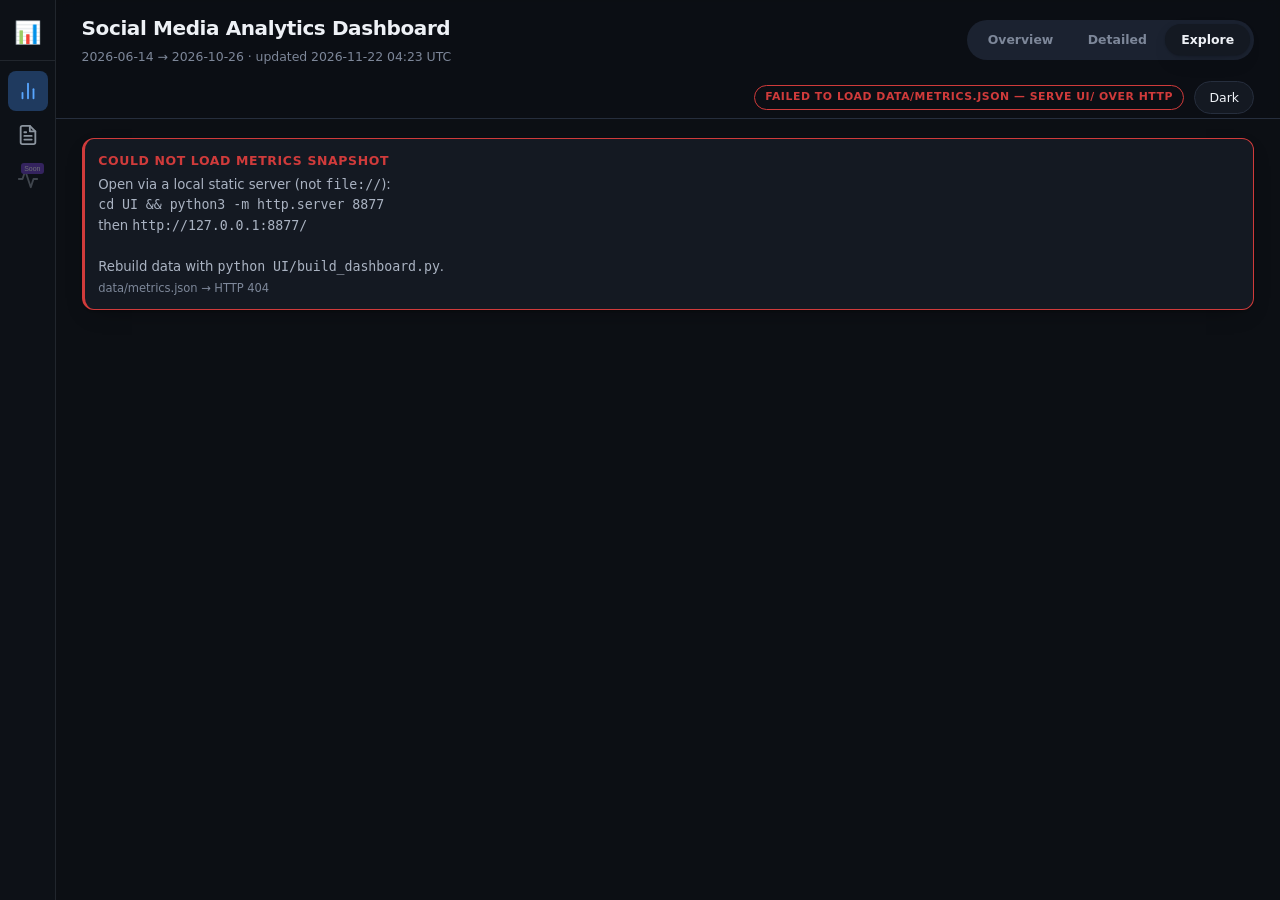
==== commit 1f2d7f5d: "Integrate post viewer, update explore dashboard and collapsible sentiment views" ====
--- a/UI/index.html
+++ b/UI/index.html
@@ -3,10 +3,159 @@
 <head>
 <meta charset="utf-8">
 <meta name="viewport" content="width=device-width, initial-scale=1">
+<meta name="color-scheme" content="dark light">
 <title>Social Media Analytics Dashboard</title>
-<link rel="stylesheet" href="assets/dash.css?v=2">
+<link rel="stylesheet" href="assets/dash.css?v=5">
 </head>
 <body>
+<!-- ═══════════════════════════════════════════════════════════
+     LEFT ICON NAV RAIL  — 3 module tabs
+     ══════════════════════════════════════════════════════════= -->
+<style>
+#app-nav-rail{position:fixed;top:0;left:0;bottom:0;width:56px;z-index:9999;
+  background:#0d1117;border-right:1px solid #21262d;
+  display:flex;flex-direction:column;align-items:center;padding:10px 0;gap:4px;}
+[data-theme=light] #app-nav-rail{background:#1c2128;border-right-color:#2d333b;}
+#app-nav-rail .nav-logo{font-size:22px;padding:6px 0 10px;border-bottom:1px solid #21262d;width:100%;text-align:center;margin-bottom:6px;}
+[data-theme=light] #app-nav-rail .nav-logo{border-bottom-color:#2d333b;}
+.app-nav-btn{position:relative;width:40px;height:40px;border-radius:8px;border:none;background:transparent;
+  color:#8b949e;cursor:pointer;font-size:20px;display:flex;align-items:center;justify-content:center;
+  transition:background .15s,color .15s;}
+.app-nav-btn:hover,.app-nav-btn.active{background:#1f3a5f;color:#58a6ff;}
+.app-nav-btn[data-disabled]{opacity:.4;cursor:not-allowed;pointer-events:none;}
+.app-nav-btn .nav-tooltip{position:absolute;left:52px;top:50%;transform:translateY(-50%);
+  background:#1f2328;color:#e1e4e8;font-size:12px;white-space:nowrap;
+  padding:5px 10px;border-radius:6px;border:1px solid #30363d;
+  pointer-events:none;opacity:0;transition:opacity .15s;z-index:9999;}
+.app-nav-btn:hover .nav-tooltip{opacity:1;}
+.app-nav-btn .nav-soon{position:absolute;top:4px;right:4px;font-size:7px;
+  background:#6e40c9;color:#fff;border-radius:3px;padding:0 3px;line-height:1.6;}
+/* Main Analytics container: offset by 56px nav rail */
+#analytics-app-container {
+  margin-left: 56px;
+  min-height: 100vh;
+  box-sizing: border-box;
+  display: block;
+}
+
+/* Post Viewer iframe container: fills entire window to the right of nav rail */
+#pv-iframe-wrap {
+  display: none;
+  position: fixed;
+  top: 0;
+  left: 56px;
+  width: calc(100vw - 56px);
+  height: 100vh;
+  z-index: 900;
+  background: #0f1117;
+  border: none;
+  margin: 0 !important;
+  padding: 0 !important;
+  overflow: hidden;
+}
+[data-theme=light] #pv-iframe-wrap { background: #f6f8fa; }
+#pv-iframe-wrap iframe {
+  width: 100%;
+  height: 100%;
+  border: none;
+  display: block;
+  margin: 0;
+  padding: 0;
+}
+</style>
+
+<nav id="app-nav-rail">
+  <div class="nav-logo" title="Unified Dashboard">📊</div>
+
+  <!-- Analytics Dashboard -->
+  <button class="app-nav-btn active" id="nav-analytics" onclick="switchModule('analytics')" title="">
+    <svg width="22" height="22" viewBox="0 0 24 24" fill="none" stroke="currentColor" stroke-width="2" stroke-linecap="round" stroke-linejoin="round"><line x1="18" y1="20" x2="18" y2="10"/><line x1="12" y1="20" x2="12" y2="4"/><line x1="6" y1="20" x2="6" y2="14"/></svg>
+    <span class="nav-tooltip">Social Media Analytics</span>
+  </button>
+
+  <!-- Post Viewer -->
+  <button class="app-nav-btn" id="nav-postviewer" onclick="switchModule('postviewer')" title="">
+    <svg width="22" height="22" viewBox="0 0 24 24" fill="none" stroke="currentColor" stroke-width="2" stroke-linecap="round" stroke-linejoin="round"><path d="M14 2H6a2 2 0 0 0-2 2v16a2 2 0 0 0 2 2h12a2 2 0 0 0 2-2V8z"/><polyline points="14 2 14 8 20 8"/><line x1="16" y1="13" x2="8" y2="13"/><line x1="16" y1="17" x2="8" y2="17"/><polyline points="10 9 9 9 8 9"/></svg>
+    <span class="nav-tooltip">Post Viewer</span>
+  </button>
+
+  <!-- Monitoring Dashboard (coming soon) -->
+  <button class="app-nav-btn" id="nav-monitoring" data-disabled title="">
+    <svg width="22" height="22" viewBox="0 0 24 24" fill="none" stroke="currentColor" stroke-width="2" stroke-linecap="round" stroke-linejoin="round"><path d="M22 12h-4l-3 9L9 3l-3 9H2"/></svg>
+    <span class="nav-soon">Soon</span>
+    <span class="nav-tooltip">Monitoring Dashboard (Coming Soon)</span>
+  </button>
+</nav>
+
+<!-- Post Viewer iframe container -->
+<div id="pv-iframe-wrap">
+  <iframe id="pv-iframe" src="" title="Post Viewer" allowfullscreen></iframe>
+</div>
+
+<script>
+(function() {
+  document.body.classList.add('has-nav-rail');
+
+  var _pvLoaded = false;
+  window.switchModule = function(mod) {
+    var pvWrap = document.getElementById('pv-iframe-wrap');
+    var navA = document.getElementById('nav-analytics');
+    var navP = document.getElementById('nav-postviewer');
+
+    var analyticsContainer = document.getElementById('analytics-app-container');
+    if (mod === 'analytics') {
+      if (analyticsContainer) analyticsContainer.style.display = 'block';
+      pvWrap.style.display = 'none';
+      navA.classList.add('active');
+      navP.classList.remove('active');
+      if (window.setDashboardMode) { window.setDashboardMode('explore'); }
+      window.scrollTo(0, 0);
+    } else if (mod === 'postviewer') {
+      if (analyticsContainer) analyticsContainer.style.display = 'none';
+      navA.classList.remove('active');
+      navP.classList.add('active');
+      pvWrap.style.display = 'block';
+      if (!_pvLoaded) {
+        document.getElementById('pv-iframe').src = '/platform/twitter_posts';
+        _pvLoaded = true;
+      }
+      // Sync theme with iframe
+      var iframe = document.getElementById('pv-iframe');
+      if (iframe.contentDocument) {
+        try {
+          var t = document.documentElement.getAttribute('data-theme') || 'dark';
+          iframe.contentDocument.documentElement.setAttribute('data-theme', t);
+        } catch(e) {}
+      }
+    }
+  };
+
+  // Background pre-load Post Viewer after 1.2s so clicking it is instant
+  setTimeout(function() {
+    var iframe = document.getElementById('pv-iframe');
+    if (iframe && !_pvLoaded) {
+      iframe.src = '/platform/twitter_posts';
+      _pvLoaded = true;
+    }
+  }, 1200);
+
+  // Keep iframe theme in sync when parent theme changes
+  var origToggle = window.toggleTheme;
+  if (origToggle) {
+    window.toggleTheme = function() {
+      origToggle();
+      var iframe = document.getElementById('pv-iframe');
+      if (iframe && iframe.contentDocument) {
+        try {
+          var t = document.documentElement.getAttribute('data-theme') || 'dark';
+          iframe.contentDocument.documentElement.setAttribute('data-theme', t);
+        } catch(e) {}
+      }
+    };
+  }
+})();
+</script>
+<div id="analytics-app-container">
 <div id="tip" role="status" aria-live="polite"></div>
 <div id="drill-backdrop"></div>
 <aside id="drill-panel" aria-hidden="true" role="dialog" aria-label="Underlying posts">
@@ -27,9 +176,9 @@
         · updated 2026-11-22 04:23 UTC</div>
     </div>
     <div class="mode-toggle" role="tablist" aria-label="Dashboard mode">
-      <button type="button" id="mode-basic-btn" aria-pressed="true">Overview</button>
+      <button type="button" id="mode-basic-btn" aria-pressed="false">Overview</button>
       <button type="button" id="mode-advanced-btn" aria-pressed="false">Detailed</button>
-      <button type="button" id="mode-explore-btn" aria-pressed="false">Explore</button>
+      <button type="button" id="mode-explore-btn" aria-pressed="true">Explore</button>
       <button type="button" id="mode-military-btn" aria-pressed="false">Military</button>
     </div>
     <div class="top-right">
@@ -43,7 +192,7 @@
 <div class="filters" id="global-filters">
   <div class="filters-in" id="filters-in"></div>
 </div>
-<div id="basic-view">
+<div id="basic-view" style="display:none">
 <button type="button" class="mp-open-pill-sidebar" id="mp-open-pill" style="display:none;" title="Open Metrics Panel">
   <span>Metrics</span>
   <span class="mp-pill-chevron">◀</span>
@@ -106,12 +255,12 @@
   </p>
 </div>
 </div>
-<div class="wrap" id="explore-view" style="display:none">
-  <div data-panel="explore_attention"></div>
+<div class="wrap" id="explore-view">
+  <!-- <div data-panel="explore_attention"></div> -->
   <div data-panel="explore_tiles"></div>
   <div data-panel="explore_controls"></div>
   <div data-panel="explore_view"></div>
-  <div class="basic-panel" data-panel="explore_alerts"></div>
+  <!-- <div class="basic-panel" data-panel="explore_alerts"></div> -->
 </div>
 <div class="wrap" id="advanced-view" style="display:none">
   
@@ -691,8 +840,9 @@
     <code>cd UI &amp;&amp; python3 -m http.server 8877</code></p>
   </footer>
 </div>
+</div> <!-- end #analytics-app-container -->
 <script>window.__METRICS__ = null;window.__METRICS_URL__ = 'data/metrics.json';</script>
-<script src="assets/dash.js?v=2"></script>
+<script src="assets/dash.js?v=8"></script>
 <script src="assets/live.js"></script>
 </body>
 </html>
--- a/UI/assets/dash.css
+++ b/UI/assets/dash.css
@@ -17,12 +17,16 @@
    for more than two series. Panels above two series are faceted instead.
    ========================================================================== */
 
-:root {
+:root,
+html[data-theme="dark"] {
+  color-scheme: dark;
   /* surfaces */
   --bg: #0c0f14;
   --surface: #141922;
   --elev: #1b2230;
   --sunken: #10141b;
+  --input-bg: #141922;
+  --muted: #7d8799;
 
   /* gold: chrome */
   --gold: #e3bc4b;
@@ -73,12 +77,16 @@
   --shadow: 0 1px 2px rgba(0,0,0,.25), 0 8px 24px -12px rgba(0,0,0,.45);
 }
 
-:root[data-theme="light"] {
+:root[data-theme="light"],
+html[data-theme="light"] {
+  color-scheme: light;
   --shadow: 0 1px 2px rgba(20,30,50,.06), 0 8px 24px -14px rgba(20,30,50,.18);
   --bg: #f4f6f9;
   --surface: #ffffff;
   --elev: #eef1f6;
   --sunken: #f7f8fb;
+  --input-bg: #ffffff;
+  --muted: #64748b;
 
   --gold: #a8871f;
   --gold-border: #e1e5ec;
@@ -271,6 +279,15 @@
 }
 
 .fgroup .row { display: flex; gap: 0.3rem; flex-wrap: wrap; align-items: center; }
+
+select, input, textarea {
+  color-scheme: dark;
+}
+:root[data-theme="light"] select,
+:root[data-theme="light"] input,
+:root[data-theme="light"] textarea {
+  color-scheme: light;
+}
 
 select, input[type="date"] {
   font: inherit;
@@ -281,6 +298,15 @@
   border-radius: var(--radius);
   padding: 0.26rem 0.4rem;
   max-width: 100%;
+}
+
+select option {
+  background-color: var(--surface, #141922);
+  color: var(--ink, #eef1f6);
+}
+:root[data-theme="light"] select option {
+  background-color: #ffffff;
+  color: #121722;
 }
 
 select:focus-visible, input:focus-visible {
@@ -1461,12 +1487,27 @@
   transition: all 0.15s ease;
 }
 .df-preset-btn:hover { background: #1e2c44; color: #e2e8f0; border-color: #3b82f6; }
+:root[data-theme="light"] .df-preset-btn {
+  background: var(--elev, #eef1f6);
+  border-color: var(--gold-border, #e1e5ec);
+  color: var(--ink, #121722);
+}
+:root[data-theme="light"] .df-preset-btn:hover {
+  background: var(--surface, #ffffff);
+  border-color: var(--gold, #a8871f);
+  color: var(--ink, #121722);
+}
 .df-preset-btn.active {
   background: #1d4ed8 !important;
   border-color: #3b82f6 !important;
   color: #fff !important;
   font-weight: 600;
   box-shadow: 0 0 8px rgba(37,99,235,.4);
+}
+:root[data-theme="light"] .df-preset-btn.active {
+  background: #1d4ed8 !important;
+  border-color: #1d4ed8 !important;
+  color: #ffffff !important;
 }
 
 .df-dates-row {
@@ -1771,6 +1812,21 @@
   color: #fff;
   box-shadow: 0 0 12px rgba(37,99,235,.45);
 }
+:root[data-theme="light"] .dash-sec-pill {
+  background: var(--elev, #eef1f6);
+  border-color: var(--gold-border, #e1e5ec);
+  color: var(--ink-2, #4b5567);
+}
+:root[data-theme="light"] .dash-sec-pill:hover {
+  background: var(--surface, #ffffff);
+  border-color: var(--gold, #a8871f);
+  color: var(--ink, #121722);
+}
+:root[data-theme="light"] .dash-sec-pill.active {
+  background: #2563eb;
+  border-color: #2563eb;
+  color: #fff;
+}
 .dash-sec-pill .dsp-icon {
   font-size: 0.95rem;
   opacity: 0.95;
@@ -1846,6 +1902,21 @@
   font-weight: 600;
   box-shadow: 0 0 10px rgba(14, 165, 233, 0.4);
 }
+:root[data-theme="light"] .dash-sub-pill {
+  background: var(--elev, #eef1f6);
+  border-color: var(--gold-border, #e1e5ec);
+  color: var(--ink-2, #4b5567);
+}
+:root[data-theme="light"] .dash-sub-pill:hover {
+  background: var(--surface, #ffffff);
+  border-color: var(--gold, #a8871f);
+  color: var(--ink, #121722);
+}
+:root[data-theme="light"] .dash-sub-pill.active {
+  background: #0284c7;
+  border-color: #0284c7;
+  color: #fff;
+}
 .dsub-select {
   background: #0d1726;
   border: 1px solid #1e2d46;
@@ -1855,6 +1926,11 @@
   padding: 0.25rem 0.6rem;
   outline: none;
   cursor: pointer;
+}
+:root[data-theme="light"] .dsub-select {
+  background: var(--surface, #ffffff);
+  border-color: var(--gold-border, #e1e5ec);
+  color: var(--ink, #121722);
 }
 .dsub-select:focus {
   border-color: #38bdf8;
@@ -2856,33 +2932,63 @@
    Explore page (six cards/tiles + per-tile filters)
    ========================================================================== */
 body[data-mode="explore"] #global-filters { display: none !important; }
-.ex-card { padding: 1rem 1.25rem 1.15rem; background: var(--surface, #0f1830); border: 1px solid rgba(143, 163, 191, 0.2); border-radius: 12px; }
+.ex-card { padding: 1rem 1.25rem 1.15rem; background: var(--surface, #0f1830); border: 1px solid var(--gold-border, rgba(143, 163, 191, 0.2)); border-radius: 12px; }
 .ex-card-hd { display: flex; align-items: center; justify-content: space-between; margin-bottom: 0.85rem; }
-.ex-card-t { font-size: 1.15rem; font-weight: 600; display: flex; align-items: center; gap: 0.4rem; color: #fff; margin: 0; }
+.ex-card-t { font-size: 1.15rem; font-weight: 600; display: flex; align-items: center; gap: 0.4rem; color: var(--ink, #fff); margin: 0; }
 .ex-card-stat { font-size: 0.78rem; color: var(--div-p2, #3f8f6b); font-variant-numeric: tabular-nums; display: flex; align-items: center; gap: 0.35rem; }
 .ex-card-stat::before { content: ""; display: inline-block; width: 6px; height: 6px; border-radius: 50%; background: currentColor; }
 .ex-tiles { display: grid; grid-template-columns: repeat(5, minmax(0, 1fr)); gap: 0.65rem; }
-.ex-tile { text-align: left; background: rgba(18, 24, 38, 0.65); border: 1px solid rgba(143, 163, 191, 0.16); border-radius: 10px;
-  padding: 0.8rem 0.85rem; color: inherit; cursor: pointer; font: inherit; display: flex; flex-direction: column; justify-content: flex-start;
+.ex-tile { text-align: left; background: var(--elev, rgba(18, 24, 38, 0.65)); border: 1px solid var(--gold-border, rgba(143, 163, 191, 0.16)); border-radius: 10px;
+  padding: 0.8rem 0.85rem; color: var(--ink); cursor: pointer; font: inherit; display: flex; flex-direction: column; justify-content: flex-start;
   transition: all 0.16s ease-in-out; min-width: 0; }
-.ex-tile:hover { background: rgba(143, 163, 191, 0.12); border-color: rgba(143, 163, 191, 0.35); }
-.ex-tile.active { border-color: var(--gold, #e3bc4b); background: rgba(227, 188, 75, 0.08); box-shadow: 0 0 12px rgba(227, 188, 75, 0.10); }
+:root[data-theme="light"] .ex-tile { background: var(--surface, #ffffff); border-color: var(--gold-border, #e1e5ec); }
+.ex-tile:hover { background: var(--surface, rgba(143, 163, 191, 0.12)); border-color: var(--gold-hair, rgba(143, 163, 191, 0.35)); }
+:root[data-theme="light"] .ex-tile:hover { background: var(--elev, #eef1f6); border-color: var(--gold-hair, #cfd5df); }
+.ex-tile.active { border-color: var(--gold, #e3bc4b); background: var(--gold-wash, rgba(227, 188, 75, 0.08)); box-shadow: 0 0 12px var(--gold-wash, rgba(227, 188, 75, 0.10)); }
 .ex-tile svg { display: block; margin-bottom: 0.55rem; width: 22px; height: 22px; color: var(--ink-2, #8fa3bf); stroke-width: 1.8; transition: color 0.16s ease; }
 .ex-tile.active svg { color: var(--gold, #e3bc4b); }
-.ex-tile-t { font-size: 0.88rem; font-weight: 600; color: #fff; line-height: 1.25; }
+.ex-tile-t { font-size: 0.88rem; font-weight: 600; color: var(--ink, #fff); line-height: 1.25; }
 .ex-tile-s { font-size: 0.74rem; color: var(--ink-3, #7d8799); margin-top: 0.25rem; line-height: 1.3; }
+.ex-tile.active .ex-tile-s { color: var(--ink-2, #aab3c2); }
+:root[data-theme="light"] .ex-tile.active .ex-tile-s { color: var(--ink-2, #4b5567); }
 .ex-ctl .ex-row { display: flex; flex-wrap: wrap; gap: 0.5rem; align-items: center; margin: 0.3rem 0; }
-.ex-q, .ex-top { background: transparent; color: inherit; border: 1px solid rgba(143, 163, 191, 0.4);
-  border-radius: 6px; padding: 0.3rem 0.5rem; font: inherit; font-size: 0.82rem; min-width: 12rem; }
+.ex-q, .ex-top { background: var(--surface, #141922); color: var(--ink, #eef1f6); border: 1px solid var(--gold-hair, rgba(143, 163, 191, 0.4));
+  border-radius: 6px; padding: 0.3rem 0.5rem; font: inherit; font-size: 0.82rem; min-width: 12rem; color-scheme: dark; }
+:root[data-theme="light"] .ex-q,
+:root[data-theme="light"] .ex-top {
+  background: var(--surface, #ffffff);
+  color: var(--ink, #121722);
+  border-color: var(--gold-border, #e1e5ec);
+  color-scheme: light;
+}
+.ex-top option {
+  background-color: var(--surface, #141922);
+  color: var(--ink, #eef1f6);
+}
+:root[data-theme="light"] .ex-top option {
+  background-color: var(--surface, #ffffff);
+  color: var(--ink, #121722);
+}
 .ex-plat { position: relative; }
-.ex-plat summary { cursor: pointer; border: 1px solid rgba(143, 163, 191, 0.4); border-radius: 6px;
-  padding: 0.3rem 0.6rem; font-size: 0.82rem; list-style: none; }
+.ex-plat summary { cursor: pointer; border: 1px solid var(--gold-hair, rgba(143, 163, 191, 0.4)); border-radius: 6px;
+  padding: 0.3rem 0.6rem; font-size: 0.82rem; list-style: none; background: var(--surface, #141922); color: var(--ink, #eef1f6); }
+:root[data-theme="light"] .ex-plat summary {
+  background: var(--surface, #ffffff);
+  color: var(--ink, #121722);
+  border-color: var(--gold-border, #e1e5ec);
+}
 .ex-plat-menu { position: absolute; z-index: 30; margin-top: 0.25rem; min-width: 14rem; max-height: 18rem; overflow: auto;
-  background: var(--surface, #0f1830); border: 1px solid rgba(143, 163, 191, 0.4); border-radius: 8px; padding: 0.5rem; }
+  background: var(--surface, #0f1830); border: 1px solid var(--gold-border, rgba(143, 163, 191, 0.4)); border-radius: 8px; padding: 0.5rem; color: var(--ink); }
+:root[data-theme="light"] .ex-plat-menu {
+  background: var(--surface, #ffffff);
+  border-color: var(--gold-border, #e1e5ec);
+  box-shadow: 0 4px 14px rgba(0,0,0,0.12);
+}
 .ex-plat-acts { display: flex; gap: 0.4rem; margin-bottom: 0.3rem; }
-.ex-plat-opt { display: block; font-size: 0.82rem; padding: 0.1rem 0; }
+.ex-plat-opt { display: block; font-size: 0.82rem; padding: 0.1rem 0; color: var(--ink); }
 .ex-cols { display: grid; grid-template-columns: 1fr 1fr; gap: 1rem; }
-.ex-post { border: 1px solid rgba(143, 163, 191, 0.25); border-radius: 8px; padding: 0.5rem 0.65rem; margin: 0.4rem 0; font-size: 0.82rem; }
+.ex-post { border: 1px solid var(--gold-hair, rgba(143, 163, 191, 0.25)); background: var(--surface); border-radius: 8px; padding: 0.5rem 0.65rem; margin: 0.4rem 0; font-size: 0.82rem; color: var(--ink); }
+:root[data-theme="light"] .ex-post { background: var(--surface, #ffffff); border-color: var(--gold-border, #e1e5ec); color: var(--ink, #121722); }
 .ex-post-top { color: var(--ink-3, #8fa3bf); }
 .ex-post-m { color: var(--gold, #e3bc4b); font-weight: 600; }
 .ex-post-text { margin-top: 0.25rem; overflow-wrap: anywhere; }
@@ -2894,17 +3000,19 @@
 #explore-view details.tv, #explore-view .tv-raw-wrap { overflow-x: auto; max-width: 100%; }
 .dr-metrics { font-size: 0.74rem; color: var(--gold, #e3bc4b); margin: 0.15rem 0; }
 .dr-sort { display: flex; flex-wrap: wrap; align-items: center; gap: 0.4rem; font-size: 0.78rem; margin: 0.4rem 0 0.6rem; }
-.dr-sort select { background: transparent; color: inherit; border: 1px solid rgba(143, 163, 191, 0.4); border-radius: 6px; padding: 0.15rem 0.4rem; font: inherit; }
+.dr-sort select { background: var(--surface); color: var(--ink); border: 1px solid var(--gold-hair, rgba(143, 163, 191, 0.4)); border-radius: 6px; padding: 0.15rem 0.4rem; font: inherit; }
+:root[data-theme="light"] .dr-sort select { background: var(--surface, #ffffff); border-color: var(--gold-border, #e1e5ec); color: var(--ink, #121722); }
 .dr-sort-note { color: var(--ink-3, #8fa3bf); }
 
 /* ---- reader feedback (thumbs) ---- */
-.fb { position: relative; display: inline-flex; align-items: center; gap: 0.25rem; margin-left: 0.5rem; vertical-align: middle; }
+.fb, .attn-vote { display: none !important; }
 .fb-b { background: transparent; border: 1px solid rgba(143, 163, 191, 0.35); border-radius: 6px; padding: 0.1rem 0.4rem; cursor: pointer; font-size: 0.85rem; color: inherit; opacity: 0.75; }
 .fb-b:hover { opacity: 1; background: rgba(143, 163, 191, 0.12); }
 .fb-b.on { opacity: 1; border-color: var(--gold, #e3bc4b); background: rgba(227, 188, 75, 0.15); }
 .fb-note { font-size: 0.72rem; color: var(--ink-3, #8fa3bf); }
 .fb-panel { position: absolute; z-index: 40; top: 100%; right: 0; margin-top: 0.25rem; min-width: 14rem; padding: 0.5rem; border-radius: 8px;
-  background: var(--surface, #0f1830); border: 1px solid rgba(143, 163, 191, 0.4); box-shadow: 0 6px 18px rgba(0, 0, 0, 0.4); text-align: left; }
+  background: var(--surface, #0f1830); border: 1px solid var(--gold-border, rgba(143, 163, 191, 0.4)); box-shadow: 0 6px 18px rgba(0, 0, 0, 0.4); text-align: left; color: var(--ink); }
+:root[data-theme="light"] .fb-panel { background: var(--surface, #ffffff); border-color: var(--gold-border, #e1e5ec); color: var(--ink, #121722); box-shadow: 0 4px 16px rgba(0,0,0,0.12); }
 .fb-reason { display: block; font-size: 0.78rem; padding: 0.1rem 0; }
 .fb-other { width: 100%; box-sizing: border-box; min-width: 0; margin: 0.35rem 0; }
 .attn-vote { margin-top: 0.4rem; font-size: 0.78rem; display: flex; align-items: center; gap: 0.2rem; }
@@ -2914,12 +3022,15 @@
 .dr-more:hover { background: rgba(143, 163, 191, 0.12); }
 /* ---- Explore: why cards, methodology, story cards, highlight ---- */
 .ex-why { display: grid; grid-template-columns: repeat(auto-fill, minmax(320px, 1fr)); gap: 0.7rem; margin-top: 0.4rem; }
-.ex-why-card, .ex-story { border: 1px solid rgba(143, 163, 191, 0.25); border-radius: 10px; padding: 0.65rem 0.8rem; font-size: 0.82rem; }
+.ex-why-card, .ex-story { border: 1px solid var(--gold-hair, rgba(143, 163, 191, 0.25)); border-radius: 10px; padding: 0.65rem 0.8rem; font-size: 0.82rem; background: var(--surface); color: var(--ink); }
+:root[data-theme="light"] .ex-why-card,
+:root[data-theme="light"] .ex-story { background: var(--surface, #ffffff); border-color: var(--gold-border, #e1e5ec); color: var(--ink, #121722); }
 .ex-why-hd { display: flex; justify-content: space-between; gap: 0.5rem; margin-bottom: 0.3rem; }
 .ex-why-st { color: var(--gold, #e3bc4b); font-size: 0.74rem; text-transform: uppercase; letter-spacing: 0.04em; }
 .ex-why-ul { margin: 0.2rem 0 0.4rem 1rem; padding: 0; color: var(--ink-2, inherit); }
 .ex-why-act { display: flex; align-items: center; flex-wrap: wrap; gap: 0.4rem; }
-.ex-method { margin-top: 1rem; border: 1px solid rgba(143, 163, 191, 0.25); border-radius: 8px; padding: 0.4rem 0.7rem; }
+.ex-method { margin-top: 1rem; border: 1px solid var(--gold-hair, rgba(143, 163, 191, 0.25)); border-radius: 8px; padding: 0.4rem 0.7rem; background: var(--surface); color: var(--ink); }
+:root[data-theme="light"] .ex-method { background: var(--surface, #ffffff); border-color: var(--gold-border, #e1e5ec); color: var(--ink, #121722); }
 .ex-method summary { cursor: pointer; font-size: 0.85rem; font-weight: 600; }
 .ex-method-t { border-collapse: collapse; width: 100%; margin: 0.5rem 0; font-size: 0.78rem; }
 .ex-method-t th, .ex-method-t td { text-align: left; vertical-align: top; padding: 0.3rem 0.5rem; border-bottom: 1px solid rgba(143, 163, 191, 0.18); }
@@ -2929,7 +3040,8 @@
 .ex-story-main { flex: 1; min-width: 0; }
 .ex-story-title { font-weight: 600; margin-bottom: 0.3rem; overflow-wrap: anywhere; }
 .ex-chips { display: flex; flex-wrap: wrap; gap: 0.35rem; margin-bottom: 0.3rem; }
-.ex-chip { border: 1px solid rgba(143, 163, 191, 0.35); border-radius: 999px; padding: 0.05rem 0.55rem; font-size: 0.72rem; color: var(--ink-2, inherit); }
+.ex-chip { border: 1px solid var(--gold-hair, rgba(143, 163, 191, 0.35)); border-radius: 999px; padding: 0.05rem 0.55rem; font-size: 0.72rem; color: var(--ink-2, inherit); }
+:root[data-theme="light"] .ex-chip { background: var(--elev, #eef1f6); border-color: var(--gold-border, #e1e5ec); color: var(--ink-2, #4b5567); }
 .ex-story-stats { color: var(--ink-3, #8fa3bf); margin-bottom: 0.4rem; }
 .ex-post-text mark { background: rgba(227, 188, 75, 0.35); color: inherit; border-radius: 3px; padding: 0 0.1rem; }
 .ex-date-err { color: #ff8a8a; font-size: 0.78rem; }
@@ -2963,6 +3075,11 @@
 .ex-rel-declining, .ex-rel-few { opacity: 0.6; }
 
 .ex-rel-who { margin: 0.8rem 0; }
+.ex-rel-who > summary { cursor: pointer; list-style: none; margin-bottom: 0.4rem; font-size: 0.85rem; color: var(--ink-2); display: flex; align-items: baseline; gap: 0.4rem; }
+.ex-rel-who > summary::-webkit-details-marker { display: none; }
+.ex-rel-who > summary::before { content: "+ "; color: var(--gold, #d6aa3c); font-weight: 600; }
+.ex-rel-who[open] > summary::before { content: "\2212\00a0"; }
+.ex-rel-who > summary .ex-rel-title { margin-bottom: 0; }
 .ex-who-posts { margin: 0.2rem 0 0.6rem 1.2rem; padding-left: 0.6rem; border-left: 2px solid currentColor; }
 
 .ex-who-why { margin: 0.3rem 0 0.1rem; font-style: italic; }
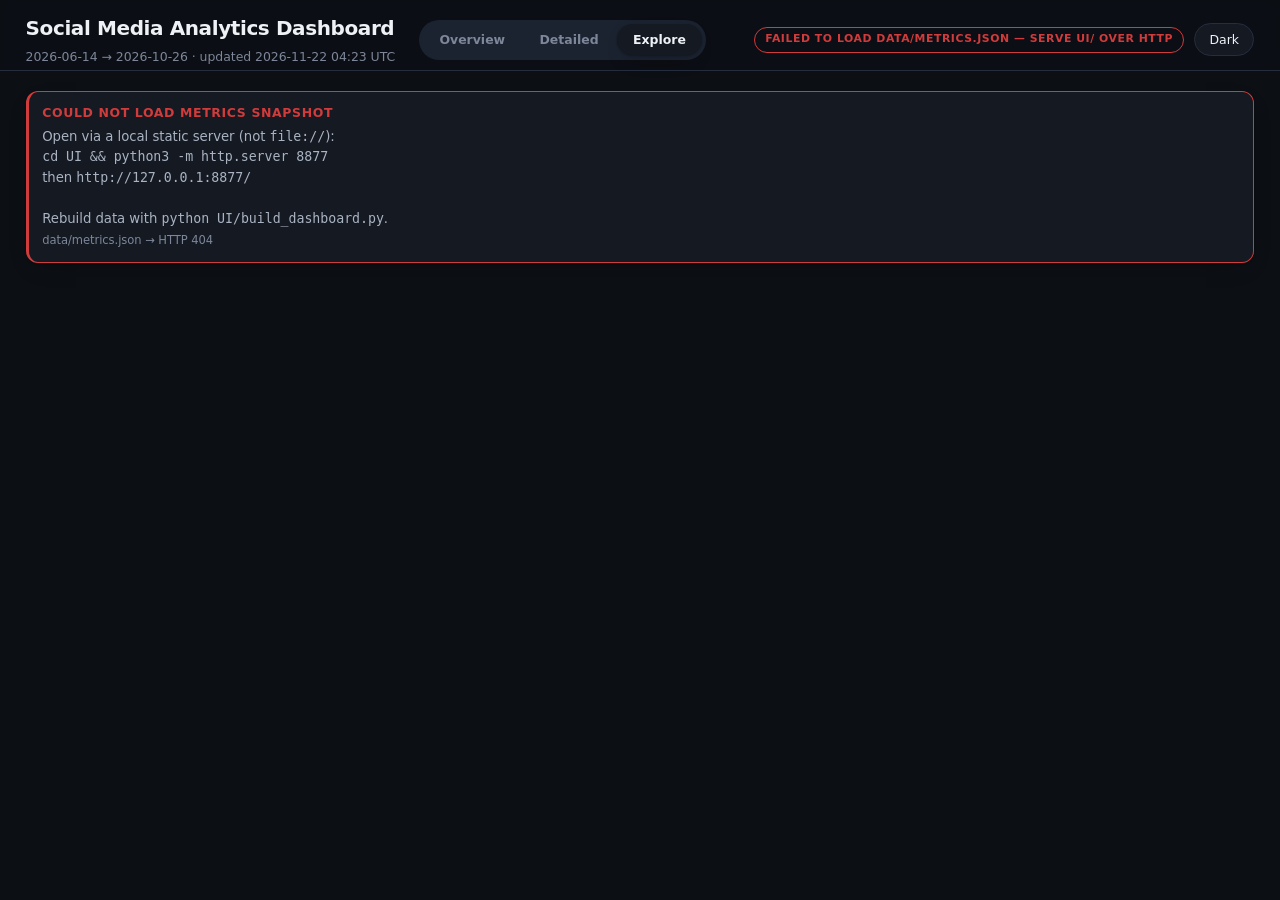
==== commit 48eb1e8f: "feat(viral): live card fixes + v2 virality stage; remove Post Viewer and left nav Viral Posts card (" ====
--- a/UI/index.html
+++ b/UI/index.html
@@ -8,154 +8,6 @@
 <link rel="stylesheet" href="assets/dash.css?v=5">
 </head>
 <body>
-<!-- ═══════════════════════════════════════════════════════════
-     LEFT ICON NAV RAIL  — 3 module tabs
-     ══════════════════════════════════════════════════════════= -->
-<style>
-#app-nav-rail{position:fixed;top:0;left:0;bottom:0;width:56px;z-index:9999;
-  background:#0d1117;border-right:1px solid #21262d;
-  display:flex;flex-direction:column;align-items:center;padding:10px 0;gap:4px;}
-[data-theme=light] #app-nav-rail{background:#1c2128;border-right-color:#2d333b;}
-#app-nav-rail .nav-logo{font-size:22px;padding:6px 0 10px;border-bottom:1px solid #21262d;width:100%;text-align:center;margin-bottom:6px;}
-[data-theme=light] #app-nav-rail .nav-logo{border-bottom-color:#2d333b;}
-.app-nav-btn{position:relative;width:40px;height:40px;border-radius:8px;border:none;background:transparent;
-  color:#8b949e;cursor:pointer;font-size:20px;display:flex;align-items:center;justify-content:center;
-  transition:background .15s,color .15s;}
-.app-nav-btn:hover,.app-nav-btn.active{background:#1f3a5f;color:#58a6ff;}
-.app-nav-btn[data-disabled]{opacity:.4;cursor:not-allowed;pointer-events:none;}
-.app-nav-btn .nav-tooltip{position:absolute;left:52px;top:50%;transform:translateY(-50%);
-  background:#1f2328;color:#e1e4e8;font-size:12px;white-space:nowrap;
-  padding:5px 10px;border-radius:6px;border:1px solid #30363d;
-  pointer-events:none;opacity:0;transition:opacity .15s;z-index:9999;}
-.app-nav-btn:hover .nav-tooltip{opacity:1;}
-.app-nav-btn .nav-soon{position:absolute;top:4px;right:4px;font-size:7px;
-  background:#6e40c9;color:#fff;border-radius:3px;padding:0 3px;line-height:1.6;}
-/* Main Analytics container: offset by 56px nav rail */
-#analytics-app-container {
-  margin-left: 56px;
-  min-height: 100vh;
-  box-sizing: border-box;
-  display: block;
-}
-
-/* Post Viewer iframe container: fills entire window to the right of nav rail */
-#pv-iframe-wrap {
-  display: none;
-  position: fixed;
-  top: 0;
-  left: 56px;
-  width: calc(100vw - 56px);
-  height: 100vh;
-  z-index: 900;
-  background: #0f1117;
-  border: none;
-  margin: 0 !important;
-  padding: 0 !important;
-  overflow: hidden;
-}
-[data-theme=light] #pv-iframe-wrap { background: #f6f8fa; }
-#pv-iframe-wrap iframe {
-  width: 100%;
-  height: 100%;
-  border: none;
-  display: block;
-  margin: 0;
-  padding: 0;
-}
-</style>
-
-<nav id="app-nav-rail">
-  <div class="nav-logo" title="Unified Dashboard">📊</div>
-
-  <!-- Analytics Dashboard -->
-  <button class="app-nav-btn active" id="nav-analytics" onclick="switchModule('analytics')" title="">
-    <svg width="22" height="22" viewBox="0 0 24 24" fill="none" stroke="currentColor" stroke-width="2" stroke-linecap="round" stroke-linejoin="round"><line x1="18" y1="20" x2="18" y2="10"/><line x1="12" y1="20" x2="12" y2="4"/><line x1="6" y1="20" x2="6" y2="14"/></svg>
-    <span class="nav-tooltip">Social Media Analytics</span>
-  </button>
-
-  <!-- Post Viewer -->
-  <button class="app-nav-btn" id="nav-postviewer" onclick="switchModule('postviewer')" title="">
-    <svg width="22" height="22" viewBox="0 0 24 24" fill="none" stroke="currentColor" stroke-width="2" stroke-linecap="round" stroke-linejoin="round"><path d="M14 2H6a2 2 0 0 0-2 2v16a2 2 0 0 0 2 2h12a2 2 0 0 0 2-2V8z"/><polyline points="14 2 14 8 20 8"/><line x1="16" y1="13" x2="8" y2="13"/><line x1="16" y1="17" x2="8" y2="17"/><polyline points="10 9 9 9 8 9"/></svg>
-    <span class="nav-tooltip">Post Viewer</span>
-  </button>
-
-  <!-- Monitoring Dashboard (coming soon) -->
-  <button class="app-nav-btn" id="nav-monitoring" data-disabled title="">
-    <svg width="22" height="22" viewBox="0 0 24 24" fill="none" stroke="currentColor" stroke-width="2" stroke-linecap="round" stroke-linejoin="round"><path d="M22 12h-4l-3 9L9 3l-3 9H2"/></svg>
-    <span class="nav-soon">Soon</span>
-    <span class="nav-tooltip">Monitoring Dashboard (Coming Soon)</span>
-  </button>
-</nav>
-
-<!-- Post Viewer iframe container -->
-<div id="pv-iframe-wrap">
-  <iframe id="pv-iframe" src="" title="Post Viewer" allowfullscreen></iframe>
-</div>
-
-<script>
-(function() {
-  document.body.classList.add('has-nav-rail');
-
-  var _pvLoaded = false;
-  window.switchModule = function(mod) {
-    var pvWrap = document.getElementById('pv-iframe-wrap');
-    var navA = document.getElementById('nav-analytics');
-    var navP = document.getElementById('nav-postviewer');
-
-    var analyticsContainer = document.getElementById('analytics-app-container');
-    if (mod === 'analytics') {
-      if (analyticsContainer) analyticsContainer.style.display = 'block';
-      pvWrap.style.display = 'none';
-      navA.classList.add('active');
-      navP.classList.remove('active');
-      if (window.setDashboardMode) { window.setDashboardMode('explore'); }
-      window.scrollTo(0, 0);
-    } else if (mod === 'postviewer') {
-      if (analyticsContainer) analyticsContainer.style.display = 'none';
-      navA.classList.remove('active');
-      navP.classList.add('active');
-      pvWrap.style.display = 'block';
-      if (!_pvLoaded) {
-        document.getElementById('pv-iframe').src = '/platform/twitter_posts';
-        _pvLoaded = true;
-      }
-      // Sync theme with iframe
-      var iframe = document.getElementById('pv-iframe');
-      if (iframe.contentDocument) {
-        try {
-          var t = document.documentElement.getAttribute('data-theme') || 'dark';
-          iframe.contentDocument.documentElement.setAttribute('data-theme', t);
-        } catch(e) {}
-      }
-    }
-  };
-
-  // Background pre-load Post Viewer after 1.2s so clicking it is instant
-  setTimeout(function() {
-    var iframe = document.getElementById('pv-iframe');
-    if (iframe && !_pvLoaded) {
-      iframe.src = '/platform/twitter_posts';
-      _pvLoaded = true;
-    }
-  }, 1200);
-
-  // Keep iframe theme in sync when parent theme changes
-  var origToggle = window.toggleTheme;
-  if (origToggle) {
-    window.toggleTheme = function() {
-      origToggle();
-      var iframe = document.getElementById('pv-iframe');
-      if (iframe && iframe.contentDocument) {
-        try {
-          var t = document.documentElement.getAttribute('data-theme') || 'dark';
-          iframe.contentDocument.documentElement.setAttribute('data-theme', t);
-        } catch(e) {}
-      }
-    };
-  }
-})();
-</script>
-<div id="analytics-app-container">
 <div id="tip" role="status" aria-live="polite"></div>
 <div id="drill-backdrop"></div>
 <aside id="drill-panel" aria-hidden="true" role="dialog" aria-label="Underlying posts">
@@ -840,9 +692,8 @@
     <code>cd UI &amp;&amp; python3 -m http.server 8877</code></p>
   </footer>
 </div>
-</div> <!-- end #analytics-app-container -->
 <script>window.__METRICS__ = null;window.__METRICS_URL__ = 'data/metrics.json';</script>
-<script src="assets/dash.js?v=8"></script>
+<script src="assets/dash.js?v=9"></script>
 <script src="assets/live.js"></script>
 </body>
 </html>
